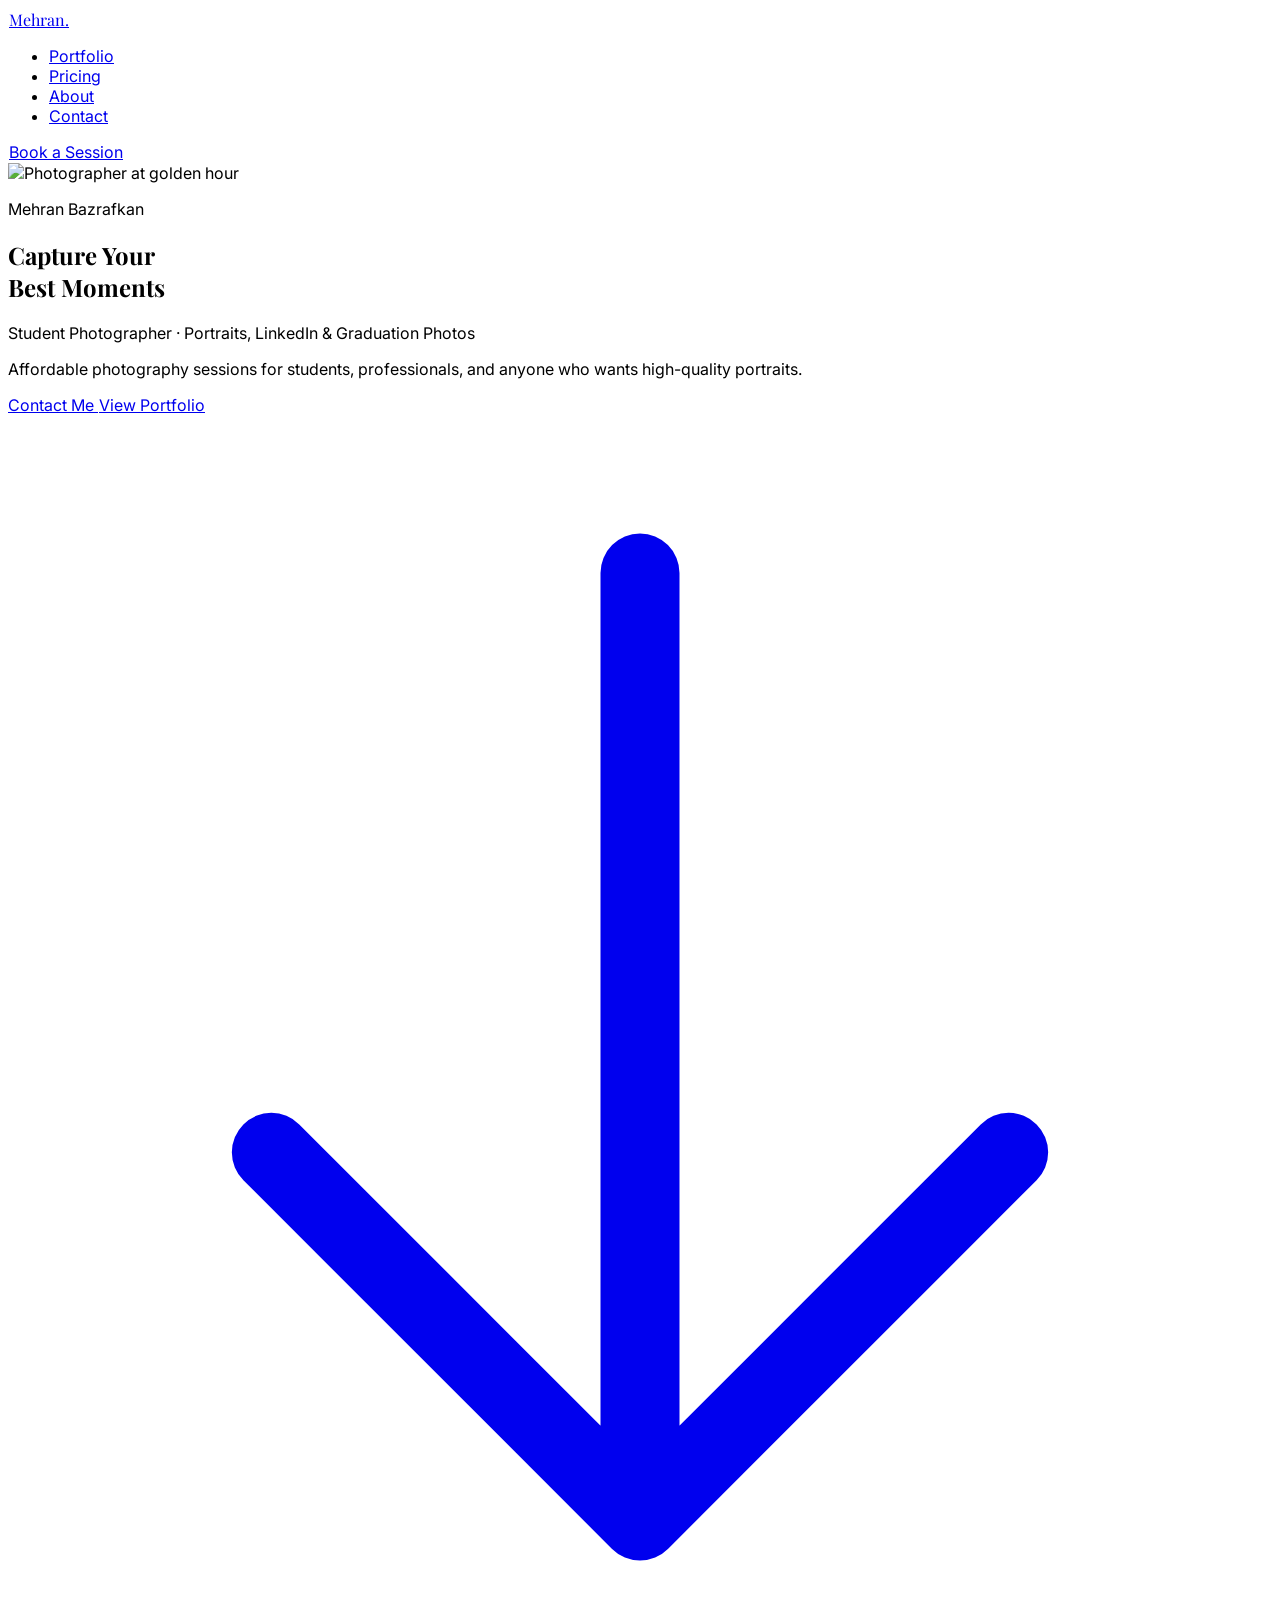
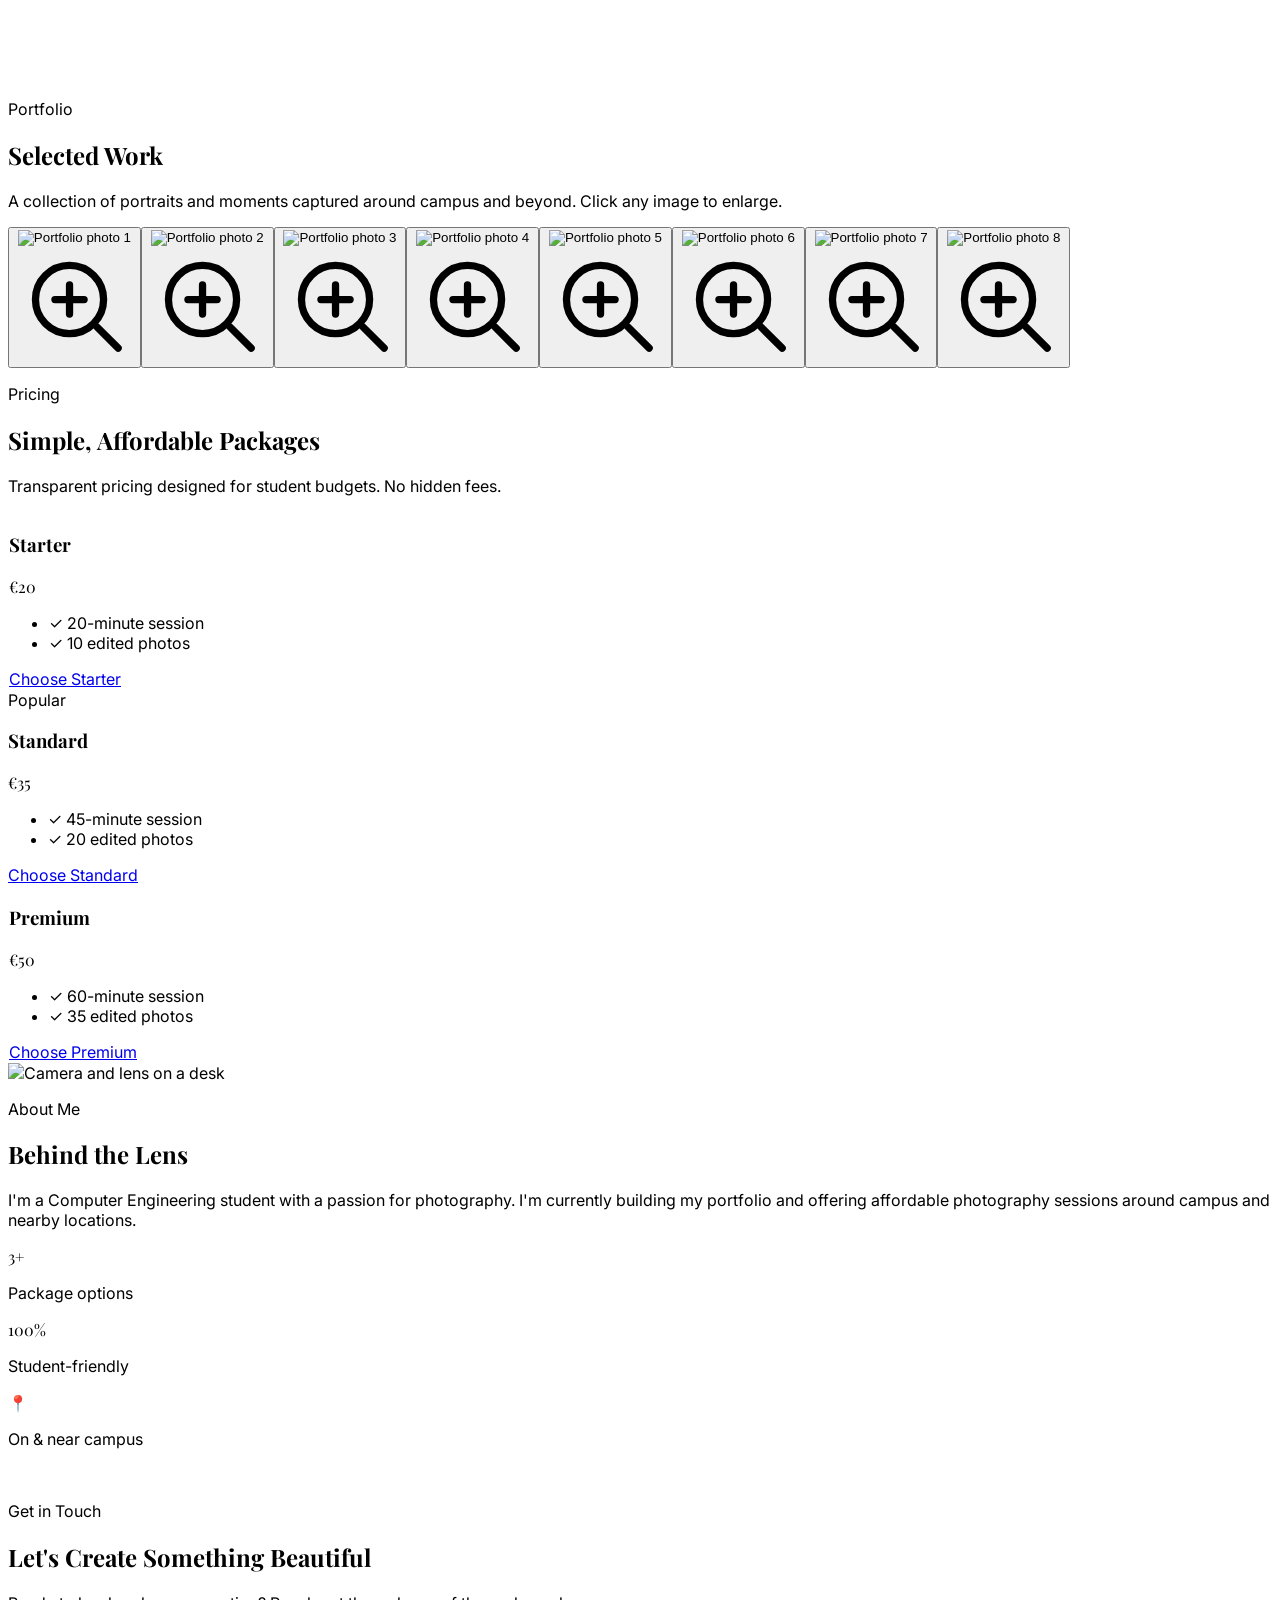
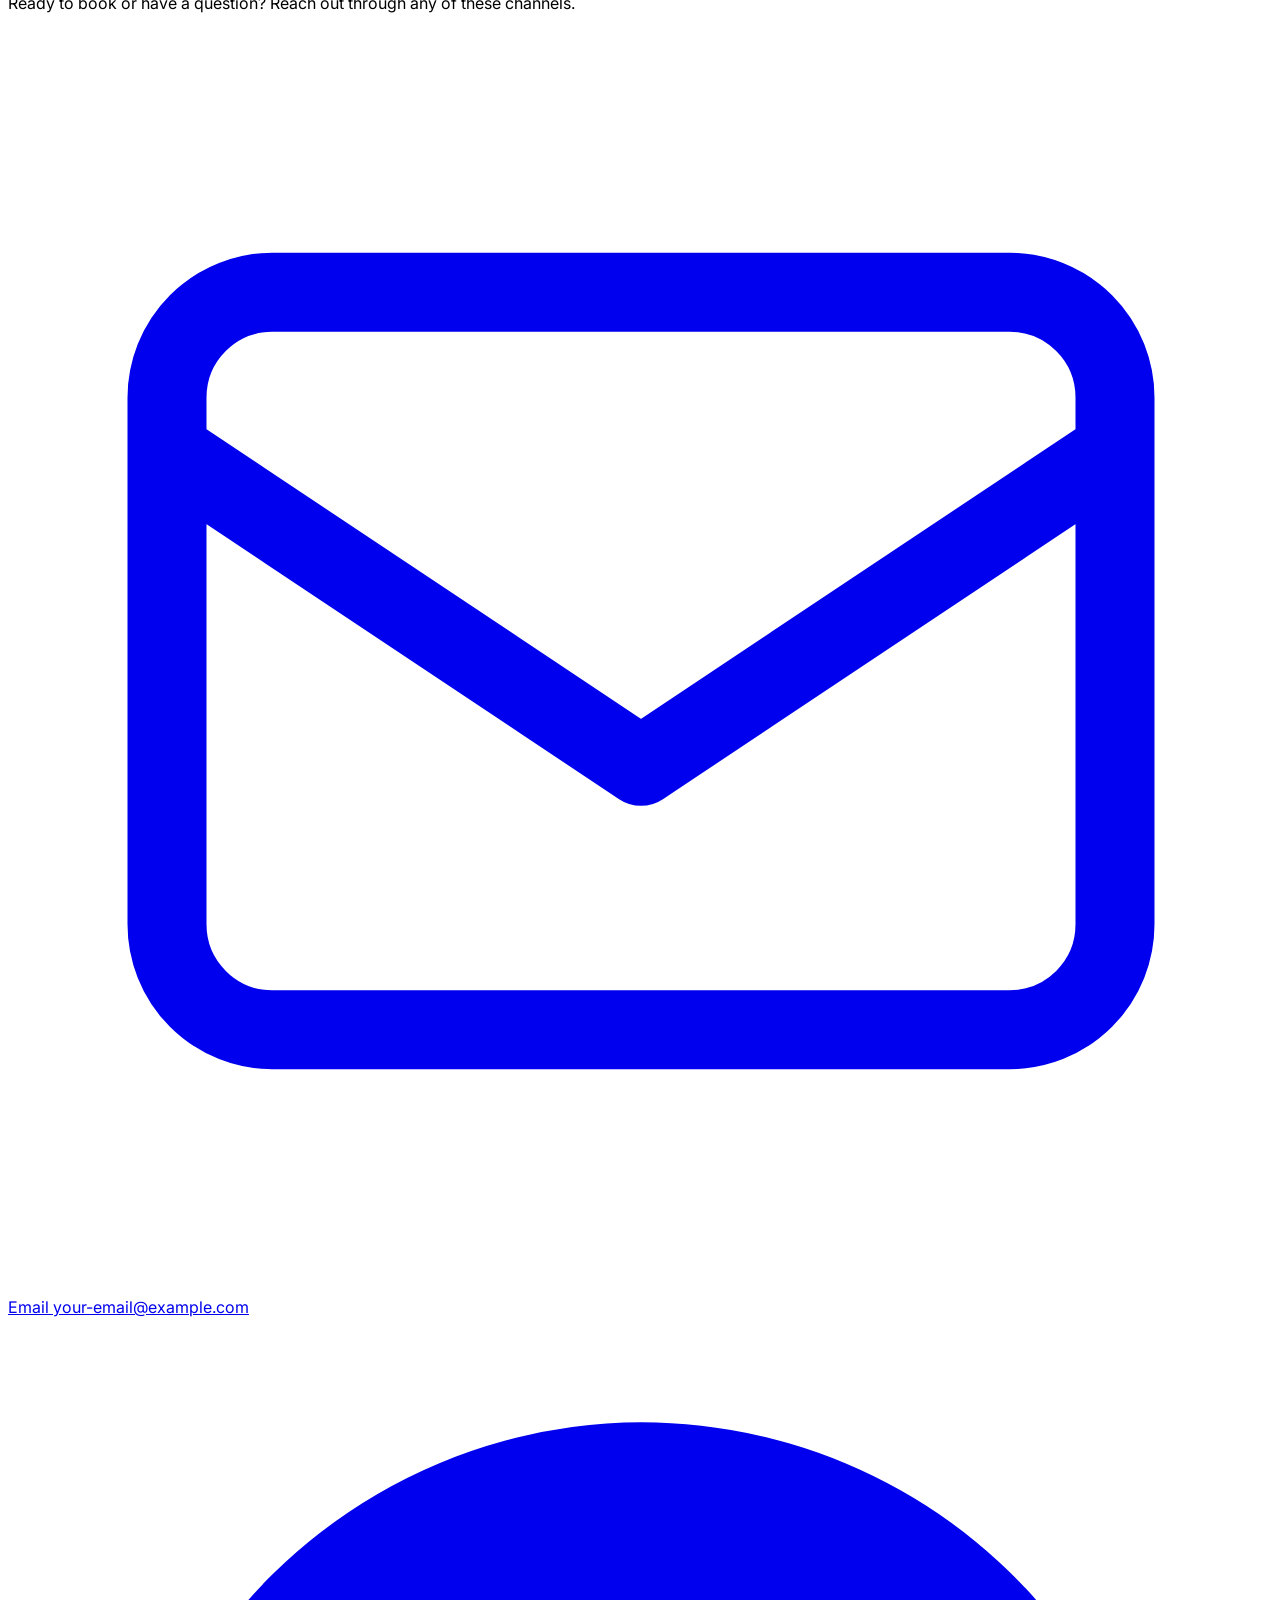
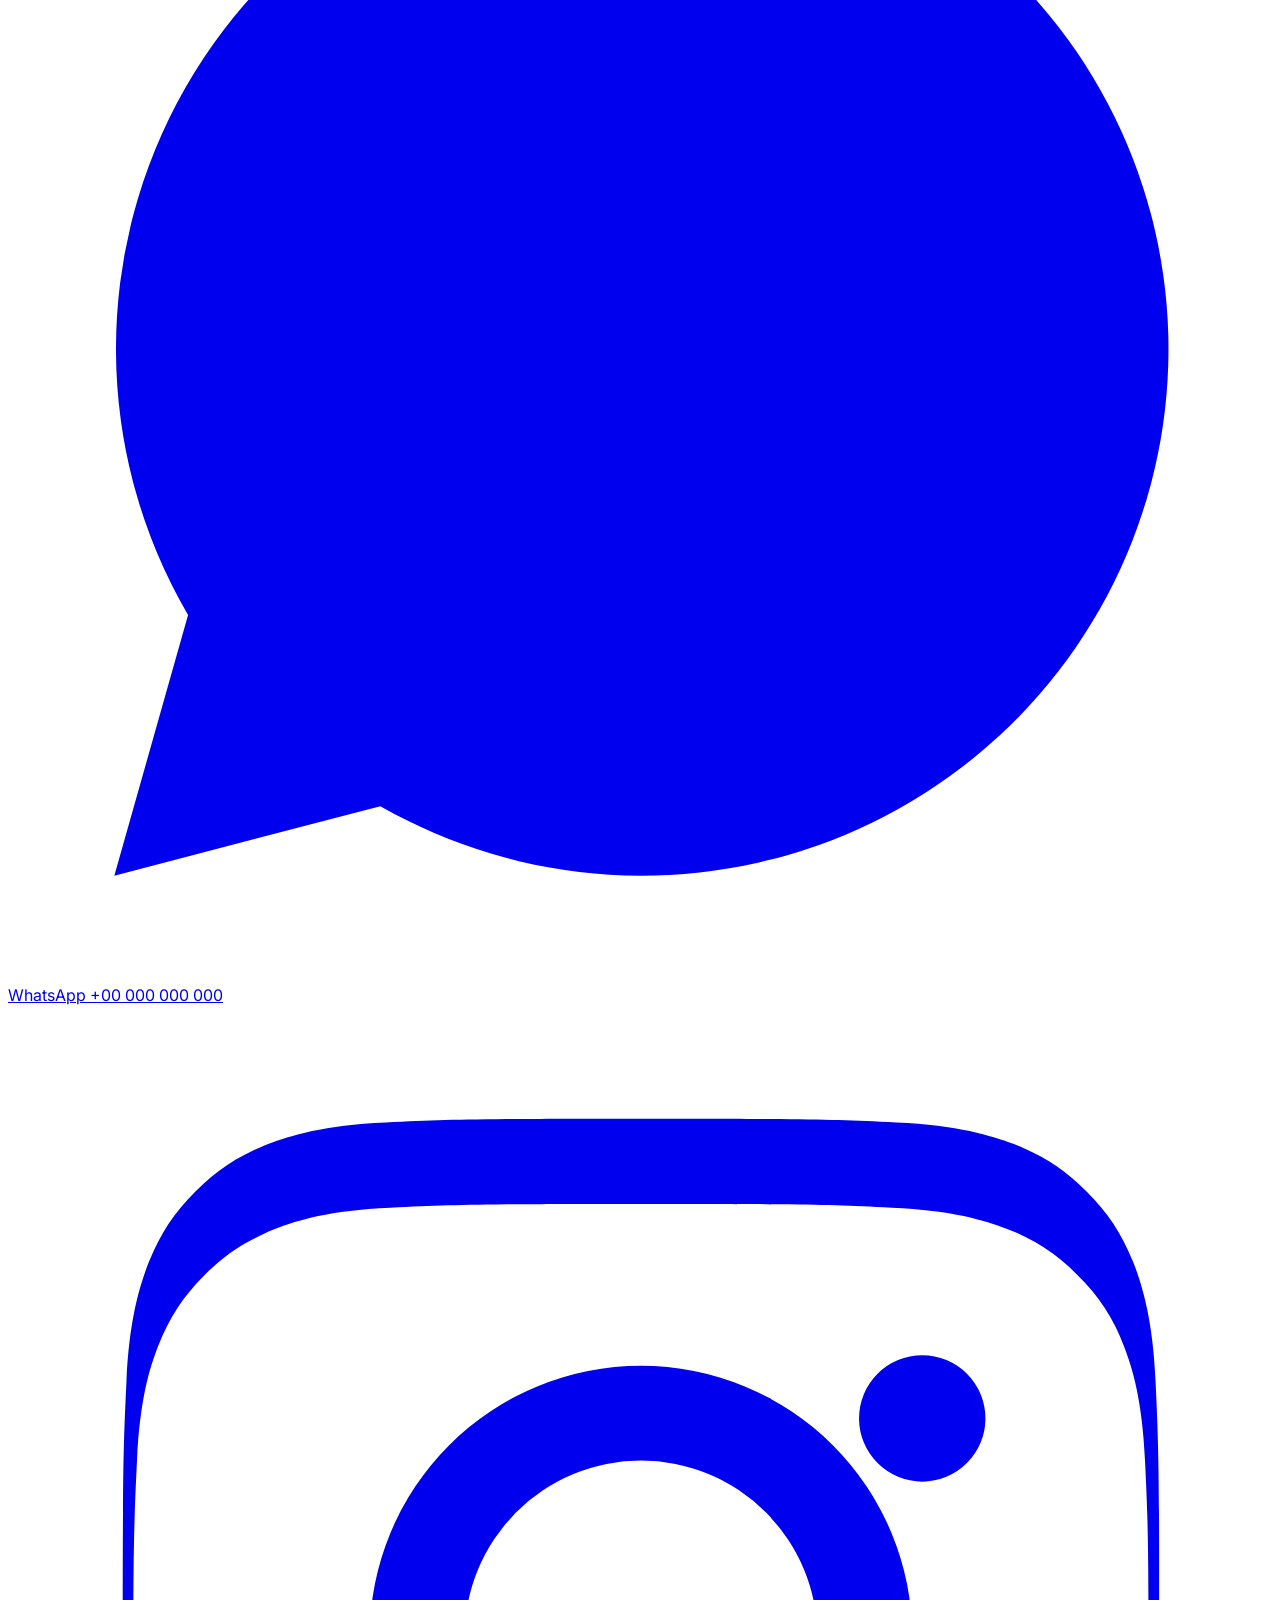
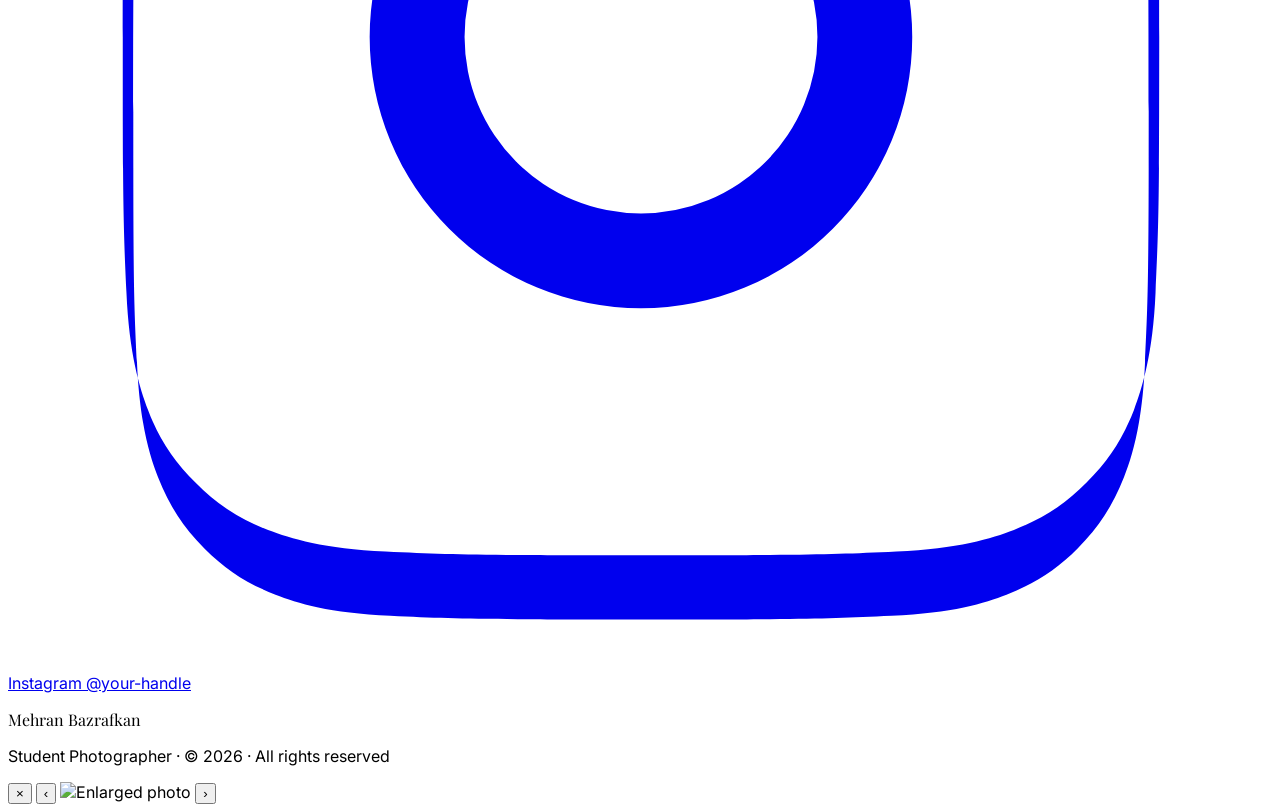
==== index.html @ ae4581df "Contact section image changed." ====
<!DOCTYPE html>
<html lang="en" class="scroll-smooth">
<head>
  <meta charset="UTF-8" />
  <meta name="viewport" content="width=device-width, initial-scale=1.0" />
  <title>Mehran Bazrafkan - Photography Portfolio</title>
  <meta name="description" content="Affordable photography sessions for students and professionals - portraits, LinkedIn & graduation photos by Mehran Bazrafkan." />

  <!-- Tailwind CSS CDN -->
  <script src="https://cdn.tailwindcss.com"></script>

  <!-- Google Fonts: elegant typography -->
  <link rel="preconnect" href="https://fonts.googleapis.com" />
  <link rel="preconnect" href="https://fonts.gstatic.com" crossorigin />
  <link href="https://fonts.googleapis.com/css2?family=Playfair+Display:wght@500;600;700&family=Inter:wght@300;400;500;600&display=swap" rel="stylesheet" />

  <script>
    tailwind.config = {
      theme: {
        extend: {
          fontFamily: {
            serif: ['"Playfair Display"', 'serif'],
            sans: ['Inter', 'sans-serif'],
          },
          colors: {
            ink: '#0f0f12',
            cream: '#f7f5f2',
          },
        },
      },
    };
  </script>

  <style>
    body { font-family: 'Inter', sans-serif; }
    .font-serif { font-family: 'Playfair Display', serif; }

    /* Glassmorphism helper */
    .glass {
      background: rgba(255, 255, 255, 0.08);
      backdrop-filter: blur(14px);
      -webkit-backdrop-filter: blur(14px);
      border: 1px solid rgba(255, 255, 255, 0.15);
    }
    .glass-light {
      background: rgba(255, 255, 255, 0.6);
      backdrop-filter: blur(12px);
      -webkit-backdrop-filter: blur(12px);
      border: 1px solid rgba(255, 255, 255, 0.4);
    }

    /* Fade-in on scroll */
    .reveal {
      opacity: 0;
      transform: translateY(28px);
      transition: opacity 0.7s ease, transform 0.7s ease;
    }
    .reveal.visible {
      opacity: 1;
      transform: translateY(0);
    }

    /* Lightbox */
    #lightbox { transition: opacity 0.3s ease; }
    #lightbox img { transition: transform 0.3s ease; }

    ::selection { background: #c9a96a; color: #fff; }
  </style>
</head>

<body class="bg-cream text-ink antialiased">

  <!-- ====================== NAVBAR ====================== -->
  <header class="fixed top-0 inset-x-0 z-40">
    <nav class="glass-light mx-auto mt-4 flex max-w-6xl items-center justify-between rounded-full px-6 py-3 shadow-lg shadow-black/5">
      <a href="#hero" class="font-serif text-lg font-semibold tracking-tight">Mehran<span class="text-amber-600">.</span></a>
      <ul class="hidden gap-8 text-sm font-medium text-ink/70 md:flex">
        <li><a href="#portfolio" class="transition hover:text-amber-600">Portfolio</a></li>
        <li><a href="#pricing" class="transition hover:text-amber-600">Pricing</a></li>
        <li><a href="#about" class="transition hover:text-amber-600">About</a></li>
        <li><a href="#contact" class="transition hover:text-amber-600">Contact</a></li>
      </ul>
      <a href="#contact" class="rounded-full bg-ink px-5 py-2 text-sm font-medium text-cream transition hover:bg-amber-600 hover:shadow-lg">
        Book a Session
      </a>
    </nav>
  </header>

  <!-- ====================== HERO ====================== -->
  <section id="hero" class="relative flex min-h-screen items-center justify-center overflow-hidden">
    <!-- Background image -->
    <div class="absolute inset-0">
      <img
        src="https://images.unsplash.com/photo-1452587925148-ce544e77e70d?auto=format&fit=crop&w=2000&q=80"
        alt="Photographer at golden hour"
        class="h-full w-full object-cover"
        loading="eager"
      />
      <div class="absolute inset-0 bg-gradient-to-b from-black/60 via-black/40 to-black/70"></div>
    </div>

    <!-- Hero content -->
    <div class="relative z-10 mx-auto max-w-3xl px-6 text-center text-white">
      <p class="reveal mb-4 text-sm font-medium uppercase tracking-[0.3em] text-amber-300">Mehran Bazrafkan</p>
      <h1 class="reveal font-serif text-4xl font-semibold leading-tight sm:text-6xl md:text-7xl">
        Capture Your<br />Best Moments
      </h1>
      <p class="reveal mx-auto mt-3 text-base font-light text-white/80 sm:text-lg">
        Student Photographer · Portraits, LinkedIn &amp; Graduation Photos
      </p>
      <p class="reveal mx-auto mt-6 max-w-xl text-sm leading-relaxed text-white/75 sm:text-base">
        Affordable photography sessions for students, professionals, and anyone who wants
        high-quality portraits.
      </p>
      <div class="reveal mt-9 flex flex-col items-center justify-center gap-4 sm:flex-row">
        <a href="#contact"
           class="rounded-full bg-amber-500 px-8 py-3.5 text-sm font-semibold text-ink shadow-xl shadow-amber-500/20 transition hover:-translate-y-0.5 hover:bg-amber-400">
          Contact Me
        </a>
        <a href="#portfolio"
           class="glass rounded-full px-8 py-3.5 text-sm font-semibold text-white transition hover:-translate-y-0.5 hover:bg-white/20">
          View Portfolio
        </a>
      </div>
    </div>

    <!-- Scroll cue -->
    <a href="#portfolio" class="absolute bottom-8 left-1/2 z-10 -translate-x-1/2 text-white/70 transition hover:text-white">
      <svg class="h-6 w-6 animate-bounce" fill="none" stroke="currentColor" viewBox="0 0 24 24">
        <path stroke-linecap="round" stroke-linejoin="round" stroke-width="1.5" d="M19 14l-7 7m0 0l-7-7m7 7V3" />
      </svg>
    </a>
  </section>

  <!-- ====================== PORTFOLIO ====================== -->
  <section id="portfolio" class="mx-auto max-w-6xl px-6 py-24">
    <div class="reveal mb-14 text-center">
      <p class="mb-2 text-sm font-medium uppercase tracking-[0.25em] text-amber-600">Portfolio</p>
      <h2 class="font-serif text-3xl font-semibold sm:text-4xl">Selected Work</h2>
      <p class="mx-auto mt-3 max-w-md text-sm text-ink/60">
        A collection of portraits and moments captured around campus and beyond. Click any image to enlarge.
      </p>
    </div>

    <div id="gallery" class="grid grid-cols-2 gap-3 sm:gap-4 md:grid-cols-3 lg:grid-cols-4">
      <!-- images injected by JS -->
    </div>
  </section>

  <!-- ====================== PRICING ====================== -->
  <section id="pricing" class="bg-ink py-24 text-cream">
    <div class="mx-auto max-w-6xl px-6">
      <div class="reveal mb-14 text-center">
        <p class="mb-2 text-sm font-medium uppercase tracking-[0.25em] text-amber-400">Pricing</p>
        <h2 class="font-serif text-3xl font-semibold sm:text-4xl">Simple, Affordable Packages</h2>
        <p class="mx-auto mt-3 max-w-md text-sm text-cream/60">
          Transparent pricing designed for student budgets. No hidden fees.
        </p>
      </div>

      <div class="grid gap-6 md:grid-cols-3">
        <!-- Starter -->
        <div class="reveal glass rounded-3xl p-8 shadow-xl shadow-black/30 transition hover:-translate-y-2">
          <h3 class="font-serif text-2xl font-semibold">Starter</h3>
          <p class="mt-4 font-serif text-5xl font-bold">€20</p>
          <ul class="mt-8 space-y-4 text-sm text-cream/80">
            <li class="flex items-center gap-3"><span class="text-amber-400">✓</span> 20-minute session</li>
            <li class="flex items-center gap-3"><span class="text-amber-400">✓</span> 10 edited photos</li>
          </ul>
          <a href="#contact" class="mt-8 block rounded-full border border-cream/30 py-3 text-center text-sm font-medium transition hover:bg-cream hover:text-ink">
            Choose Starter
          </a>
        </div>

        <!-- Standard (featured) -->
        <div class="reveal relative rounded-3xl bg-amber-500 p-8 text-ink shadow-2xl shadow-amber-500/30 transition hover:-translate-y-2 md:-mt-4 md:mb-4">
          <span class="absolute right-6 top-6 rounded-full bg-ink px-3 py-1 text-xs font-semibold text-cream">Popular</span>
          <h3 class="font-serif text-2xl font-semibold">Standard</h3>
          <p class="mt-4 font-serif text-5xl font-bold">€35</p>
          <ul class="mt-8 space-y-4 text-sm text-ink/80">
            <li class="flex items-center gap-3"><span class="font-bold">✓</span> 45-minute session</li>
            <li class="flex items-center gap-3"><span class="font-bold">✓</span> 20 edited photos</li>
          </ul>
          <a href="#contact" class="mt-8 block rounded-full bg-ink py-3 text-center text-sm font-medium text-cream transition hover:bg-ink/80">
            Choose Standard
          </a>
        </div>

        <!-- Premium -->
        <div class="reveal glass rounded-3xl p-8 shadow-xl shadow-black/30 transition hover:-translate-y-2">
          <h3 class="font-serif text-2xl font-semibold">Premium</h3>
          <p class="mt-4 font-serif text-5xl font-bold">€50</p>
          <ul class="mt-8 space-y-4 text-sm text-cream/80">
            <li class="flex items-center gap-3"><span class="text-amber-400">✓</span> 60-minute session</li>
            <li class="flex items-center gap-3"><span class="text-amber-400">✓</span> 35 edited photos</li>
          </ul>
          <a href="#contact" class="mt-8 block rounded-full border border-cream/30 py-3 text-center text-sm font-medium transition hover:bg-cream hover:text-ink">
            Choose Premium
          </a>
        </div>
      </div>
    </div>
  </section>

  <!-- ====================== ABOUT ====================== -->
  <section id="about" class="mx-auto max-w-6xl px-6 py-24">
    <div class="grid items-center gap-12 md:grid-cols-2">
      <div class="reveal overflow-hidden rounded-3xl shadow-xl">
        <img
          src="https://images.unsplash.com/photo-1554048612-b6a482bc67e5?auto=format&fit=crop&w=1000&q=80"
          alt="Camera and lens on a desk"
          class="h-full w-full object-cover transition duration-700 hover:scale-105"
          loading="lazy"
        />
      </div>
      <div class="reveal">
        <p class="mb-2 text-sm font-medium uppercase tracking-[0.25em] text-amber-600">About Me</p>
        <h2 class="font-serif text-3xl font-semibold sm:text-4xl">Behind the Lens</h2>
        <p class="mt-6 text-base leading-relaxed text-ink/70">
          I'm a Computer Engineering student with a passion for photography. I'm currently
          building my portfolio and offering affordable photography sessions around campus
          and nearby locations.
        </p>
        <div class="mt-8 flex gap-8">
          <div>
            <p class="font-serif text-3xl font-bold text-amber-600">3+</p>
            <p class="text-sm text-ink/60">Package options</p>
          </div>
          <div>
            <p class="font-serif text-3xl font-bold text-amber-600">100%</p>
            <p class="text-sm text-ink/60">Student-friendly</p>
          </div>
          <div>
            <p class="font-serif text-3xl font-bold text-amber-600">📍</p>
            <p class="text-sm text-ink/60">On &amp; near campus</p>
          </div>
        </div>
      </div>
    </div>
  </section>

  <!-- ====================== CONTACT ====================== -->
  <section id="contact" class="relative overflow-hidden bg-ink py-24 text-cream">
    <div class="absolute inset-0 opacity-20">
      <img src="https://images.unsplash.com/photo-1516035069371-29a1b244cc32?auto=format&fit=crop&w=2000&q=80" alt="" class="h-full w-full object-cover" loading="lazy" />
    </div>
    <div class="relative mx-auto max-w-3xl px-6 text-center">
      <div class="reveal">
        <p class="mb-2 text-sm font-medium uppercase tracking-[0.25em] text-amber-400">Get in Touch</p>
        <h2 class="font-serif text-3xl font-semibold sm:text-4xl">Let's Create Something Beautiful</h2>
        <p class="mx-auto mt-3 max-w-md text-sm text-cream/70">
          Ready to book or have a question? Reach out through any of these channels.
        </p>
      </div>

      <div class="reveal mt-12 grid gap-5 sm:grid-cols-3">
        <!-- Email -->
        <a href="mailto:your-email@example.com" class="glass group flex flex-col items-center gap-3 rounded-3xl p-7 transition hover:-translate-y-1.5 hover:bg-white/15">
          <span class="flex h-12 w-12 items-center justify-center rounded-full bg-amber-500/20 text-amber-300 transition group-hover:bg-amber-500 group-hover:text-ink">
            <svg class="h-6 w-6" fill="none" stroke="currentColor" viewBox="0 0 24 24"><path stroke-linecap="round" stroke-linejoin="round" stroke-width="1.5" d="M3 8l9 6 9-6M5 19h14a2 2 0 002-2V7a2 2 0 00-2-2H5a2 2 0 00-2 2v10a2 2 0 002 2z"/></svg>
          </span>
          <span class="text-sm font-semibold">Email</span>
          <span class="text-xs text-cream/60">your-email@example.com</span>
        </a>

        <!-- WhatsApp -->
        <a href="https://wa.me/0000000000" target="_blank" rel="noopener" class="glass group flex flex-col items-center gap-3 rounded-3xl p-7 transition hover:-translate-y-1.5 hover:bg-white/15">
          <span class="flex h-12 w-12 items-center justify-center rounded-full bg-green-500/20 text-green-300 transition group-hover:bg-green-500 group-hover:text-ink">
            <svg class="h-6 w-6" fill="currentColor" viewBox="0 0 24 24"><path d="M17.47 14.38c-.3-.15-1.76-.87-2.03-.97-.27-.1-.47-.15-.67.15-.2.3-.77.97-.95 1.17-.17.2-.35.22-.65.07-.3-.15-1.26-.46-2.4-1.48-.89-.79-1.49-1.77-1.66-2.07-.17-.3-.02-.46.13-.61.13-.13.3-.35.45-.52.15-.17.2-.3.3-.5.1-.2.05-.37-.02-.52-.08-.15-.67-1.6-.92-2.2-.24-.58-.49-.5-.67-.51h-.57c-.2 0-.52.07-.8.37-.27.3-1.04 1.02-1.04 2.48 0 1.46 1.07 2.88 1.22 3.08.15.2 2.1 3.2 5.08 4.49.71.31 1.26.49 1.69.62.71.23 1.36.2 1.87.12.57-.08 1.76-.72 2-1.41.25-.7.25-1.29.17-1.41-.07-.13-.27-.2-.57-.35zM12 2a10 10 0 00-8.6 15.05L2 22l5.05-1.32A10 10 0 1012 2z"/></svg>
          </span>
          <span class="text-sm font-semibold">WhatsApp</span>
          <span class="text-xs text-cream/60">+00 000 000 000</span>
        </a>

        <!-- Instagram -->
        <a href="https://instagram.com/your-handle" target="_blank" rel="noopener" class="glass group flex flex-col items-center gap-3 rounded-3xl p-7 transition hover:-translate-y-1.5 hover:bg-white/15">
          <span class="flex h-12 w-12 items-center justify-center rounded-full bg-pink-500/20 text-pink-300 transition group-hover:bg-pink-500 group-hover:text-ink">
            <svg class="h-6 w-6" fill="currentColor" viewBox="0 0 24 24"><path d="M12 2.16c3.2 0 3.58.01 4.85.07 1.17.05 1.8.25 2.23.41.56.22.96.48 1.38.9.42.42.68.82.9 1.38.16.42.36 1.06.41 2.23.06 1.27.07 1.65.07 4.85s-.01 3.58-.07 4.85c-.05 1.17-.25 1.8-.41 2.23-.22.56-.48.96-.9 1.38-.42.42-.82.68-1.38.9-.42.16-1.06.36-2.23.41-1.27.06-1.65.07-4.85.07s-3.58-.01-4.85-.07c-1.17-.05-1.8-.25-2.23-.41a3.7 3.7 0 01-1.38-.9 3.7 3.7 0 01-.9-1.38c-.16-.42-.36-1.06-.41-2.23C2.17 15.58 2.16 15.2 2.16 12s.01-3.58.07-4.85c.05-1.17.25-1.8.41-2.23.22-.56.48-.96.9-1.38.42-.42.82-.68 1.38-.9.42-.16 1.06-.36 2.23-.41C8.42 2.17 8.8 2.16 12 2.16zm0 1.62c-3.15 0-3.52.01-4.76.07-1.15.05-1.77.24-2.18.4-.55.22-.94.47-1.35.88-.41.41-.66.8-.88 1.35-.16.41-.35 1.03-.4 2.18-.06 1.24-.07 1.61-.07 4.76s.01 3.52.07 4.76c.05 1.15.24 1.77.4 2.18.22.55.47.94.88 1.35.41.41.8.66 1.35.88.41.16 1.03.35 2.18.4 1.24.06 1.61.07 4.76.07s3.52-.01 4.76-.07c1.15-.05 1.77-.24 2.18-.4.55-.22.94-.47 1.35-.88.41-.41.66-.8.88-1.35.16-.41.35-1.03.4-2.18.06-1.24.07-1.61.07-4.76s-.01-3.52-.07-4.76c-.05-1.15-.24-1.77-.4-2.18a3.6 3.6 0 00-.88-1.35 3.6 3.6 0 00-1.35-.88c-.41-.16-1.03-.35-2.18-.4-1.24-.06-1.61-.07-4.76-.07zM12 6.85a5.15 5.15 0 100 10.3 5.15 5.15 0 000-10.3zm0 8.5a3.35 3.35 0 110-6.7 3.35 3.35 0 010 6.7zm5.34-8.7a1.2 1.2 0 100 2.4 1.2 1.2 0 000-2.4z"/></svg>
          </span>
          <span class="text-sm font-semibold">Instagram</span>
          <span class="text-xs text-cream/60">@your-handle</span>
        </a>
      </div>
    </div>
  </section>

  <!-- ====================== FOOTER ====================== -->
  <footer class="bg-ink py-8 text-center text-sm text-cream/50">
    <p class="font-serif text-base text-cream/80">Mehran Bazrafkan</p>
    <p class="mt-1">Student Photographer · © <span id="year"></span> · All rights reserved</p>
  </footer>

  <!-- ====================== LIGHTBOX ====================== -->
  <div id="lightbox" class="fixed inset-0 z-50 hidden items-center justify-center bg-black/90 p-4 opacity-0">
    <button id="lb-close" class="absolute right-5 top-5 text-3xl text-white/80 transition hover:text-white" aria-label="Close">&times;</button>
    <button id="lb-prev" class="absolute left-4 top-1/2 -translate-y-1/2 text-4xl text-white/70 transition hover:text-white sm:left-8" aria-label="Previous">&#8249;</button>
    <img id="lb-img" src="" alt="Enlarged photo" class="max-h-[85vh] max-w-[90vw] rounded-lg shadow-2xl" />
    <button id="lb-next" class="absolute right-4 top-1/2 -translate-y-1/2 text-4xl text-white/70 transition hover:text-white sm:right-8" aria-label="Next">&#8250;</button>
  </div>

  <!-- ====================== SCRIPT ====================== -->
  <script>
    // --- Gallery data (Unsplash placeholders) ---
    const photos = [
      '1502685104226-ee32379fefbe', // portrait
      '1488161628813-04466f872be2', // man portrait
      '1524504388940-b1c1722653e1', // woman portrait
      '1506794778202-cad84cf45f1d', // man b/w
      '1517841905240-472988babdf9', // woman smiling
      '1531123897727-8f129e1688ce', // outdoor portrait
      '1463453091185-61582044d556', // man suit
      '1438761681033-6461ffad8d80', // woman headshot
    ];

    const gallery = document.getElementById('gallery');
    photos.forEach((id, i) => {
      const thumb = `https://images.unsplash.com/photo-${id}?auto=format&fit=crop&w=600&q=70`;
      const full  = `https://images.unsplash.com/photo-${id}?auto=format&fit=crop&w=1400&q=85`;
      const wrap = document.createElement('button');
      wrap.className = 'group relative aspect-square overflow-hidden rounded-2xl shadow-md focus:outline-none focus:ring-2 focus:ring-amber-500';
      wrap.innerHTML = `
        <img src="${thumb}" data-full="${full}" alt="Portfolio photo ${i + 1}" loading="lazy"
             class="h-full w-full object-cover transition duration-500 group-hover:scale-110" />
        <span class="absolute inset-0 flex items-center justify-center bg-black/0 text-white opacity-0 transition group-hover:bg-black/30 group-hover:opacity-100">
          <svg class="h-7 w-7" fill="none" stroke="currentColor" viewBox="0 0 24 24"><path stroke-linecap="round" stroke-linejoin="round" stroke-width="1.5" d="M21 21l-4.35-4.35M11 18a7 7 0 100-14 7 7 0 000 14zM11 8v6M8 11h6"/></svg>
        </span>`;
      wrap.addEventListener('click', () => openLightbox(i));
      gallery.appendChild(wrap);
    });

    // --- Lightbox ---
    const lightbox = document.getElementById('lightbox');
    const lbImg = document.getElementById('lb-img');
    let current = 0;

    function fullSrc(i) {
      return `https://images.unsplash.com/photo-${photos[i]}?auto=format&fit=crop&w=1400&q=85`;
    }
    function openLightbox(i) {
      current = i;
      lbImg.src = fullSrc(current);
      lightbox.classList.remove('hidden');
      lightbox.classList.add('flex');
      requestAnimationFrame(() => lightbox.classList.remove('opacity-0'));
      document.body.style.overflow = 'hidden';
    }
    function closeLightbox() {
      lightbox.classList.add('opacity-0');
      setTimeout(() => {
        lightbox.classList.add('hidden');
        lightbox.classList.remove('flex');
      }, 300);
      document.body.style.overflow = '';
    }
    function step(dir) {
      current = (current + dir + photos.length) % photos.length;
      lbImg.src = fullSrc(current);
    }

    document.getElementById('lb-close').addEventListener('click', closeLightbox);
    document.getElementById('lb-prev').addEventListener('click', (e) => { e.stopPropagation(); step(-1); });
    document.getElementById('lb-next').addEventListener('click', (e) => { e.stopPropagation(); step(1); });
    lightbox.addEventListener('click', (e) => { if (e.target === lightbox) closeLightbox(); });
    document.addEventListener('keydown', (e) => {
      if (lightbox.classList.contains('hidden')) return;
      if (e.key === 'Escape') closeLightbox();
      if (e.key === 'ArrowLeft') step(-1);
      if (e.key === 'ArrowRight') step(1);
    });

    // --- Scroll reveal ---
    const observer = new IntersectionObserver((entries) => {
      entries.forEach((entry) => {
        if (entry.isIntersecting) {
          entry.target.classList.add('visible');
          observer.unobserve(entry.target);
        }
      });
    }, { threshold: 0.12 });
    document.querySelectorAll('.reveal').forEach((el) => observer.observe(el));

    // --- Footer year ---
    document.getElementById('year').textContent = new Date().getFullYear();
  </script>
</body>
</html>
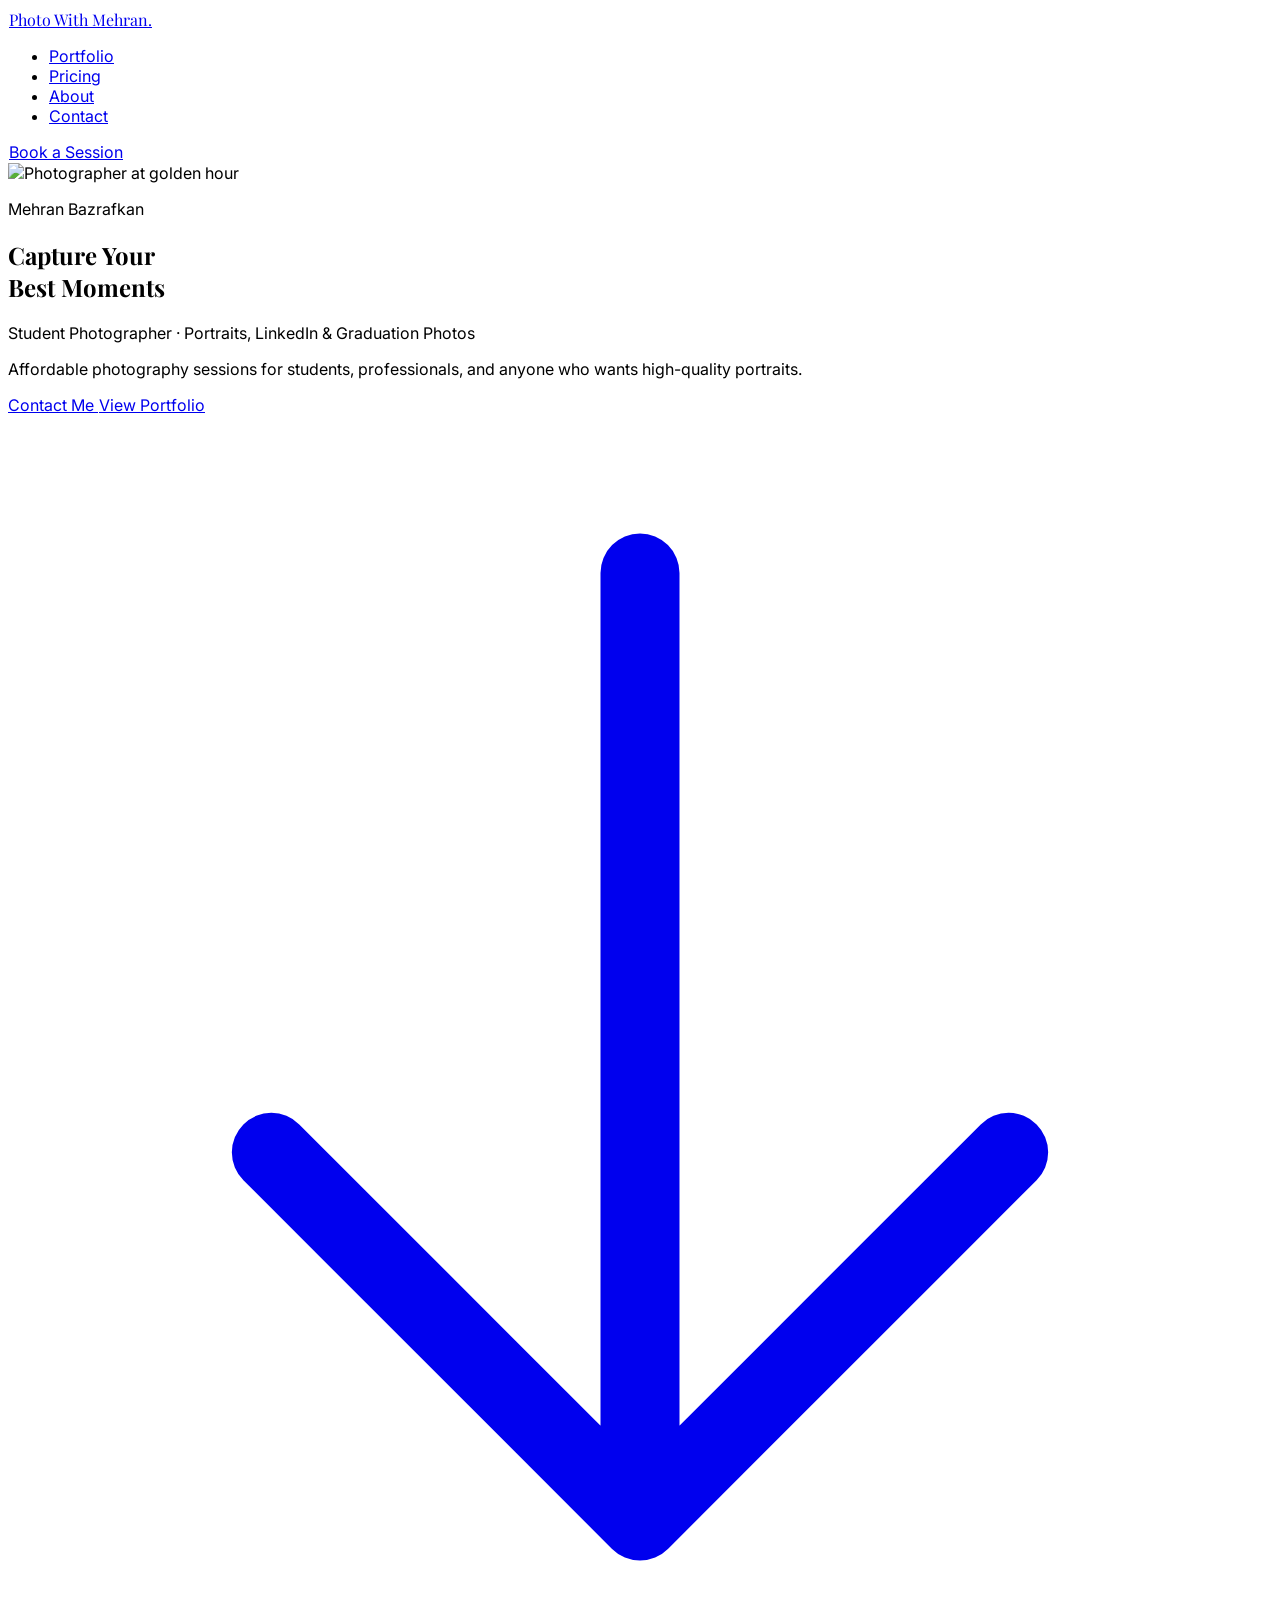
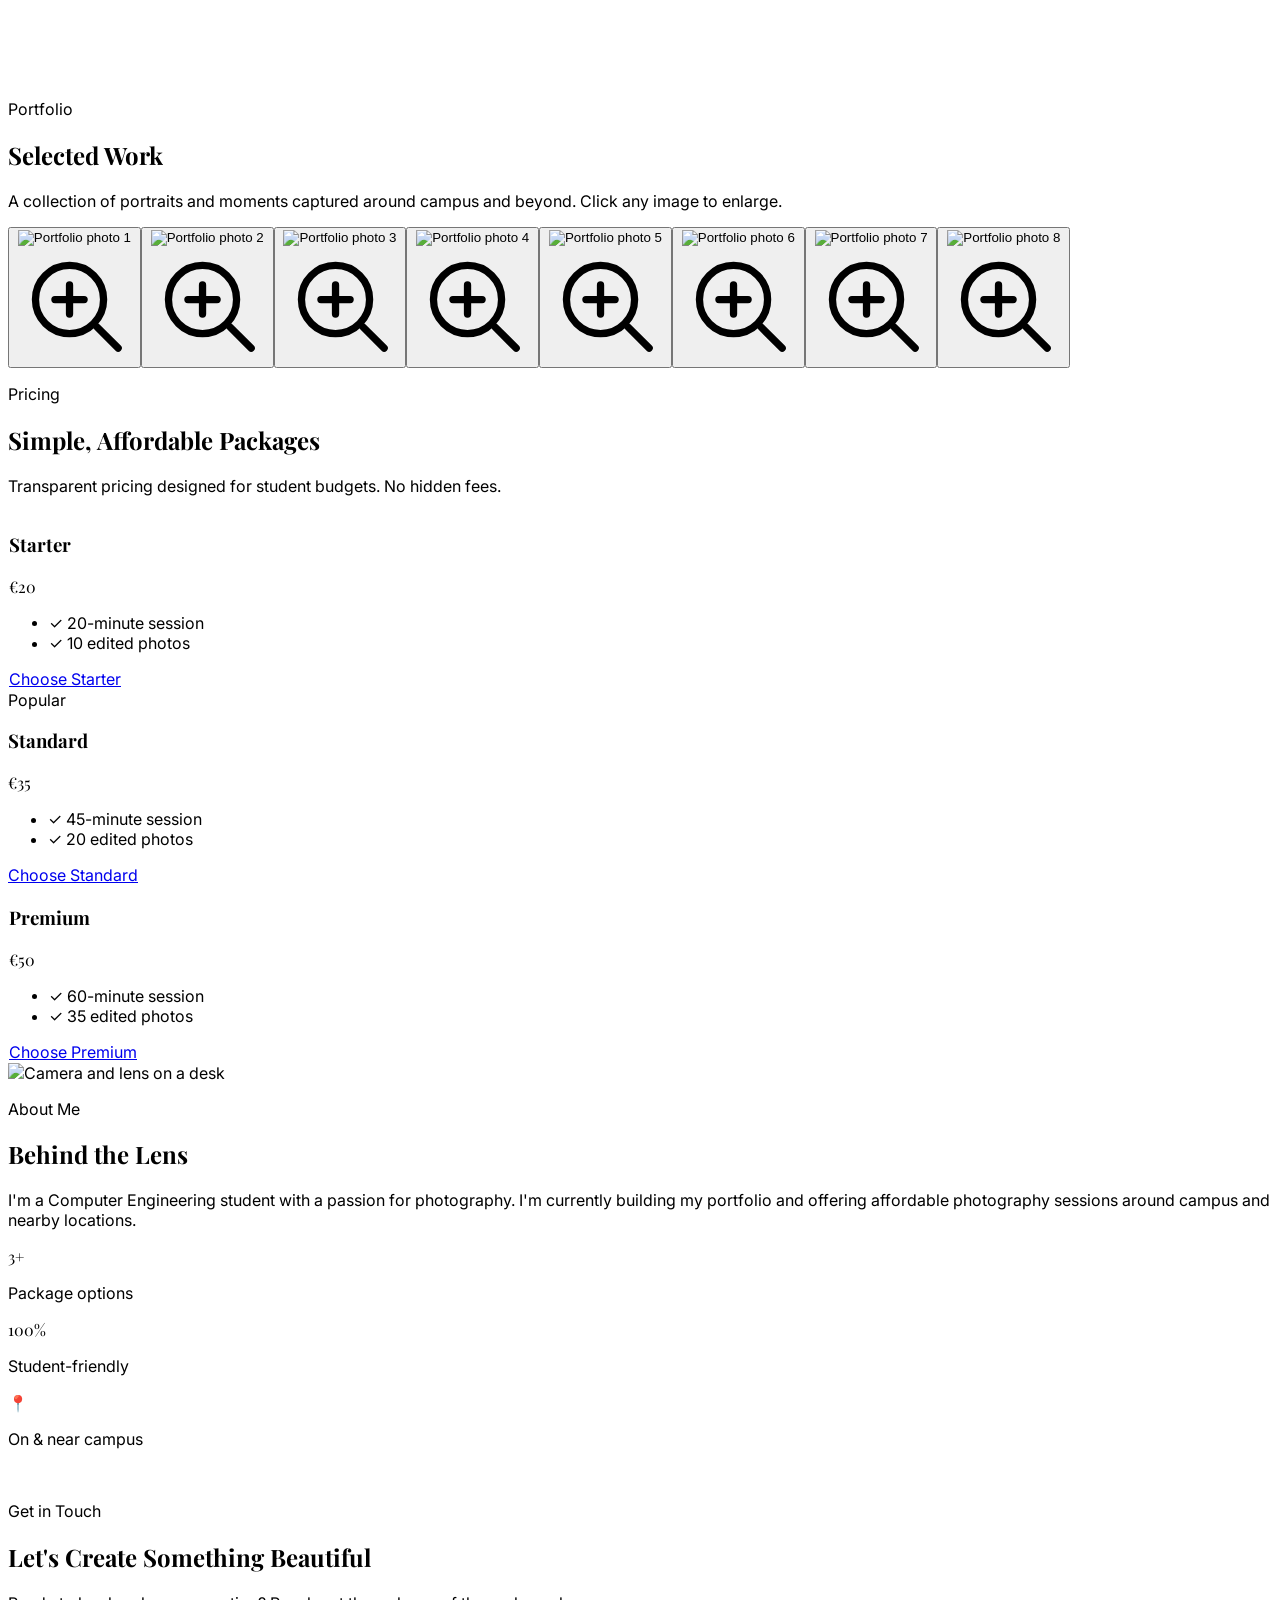
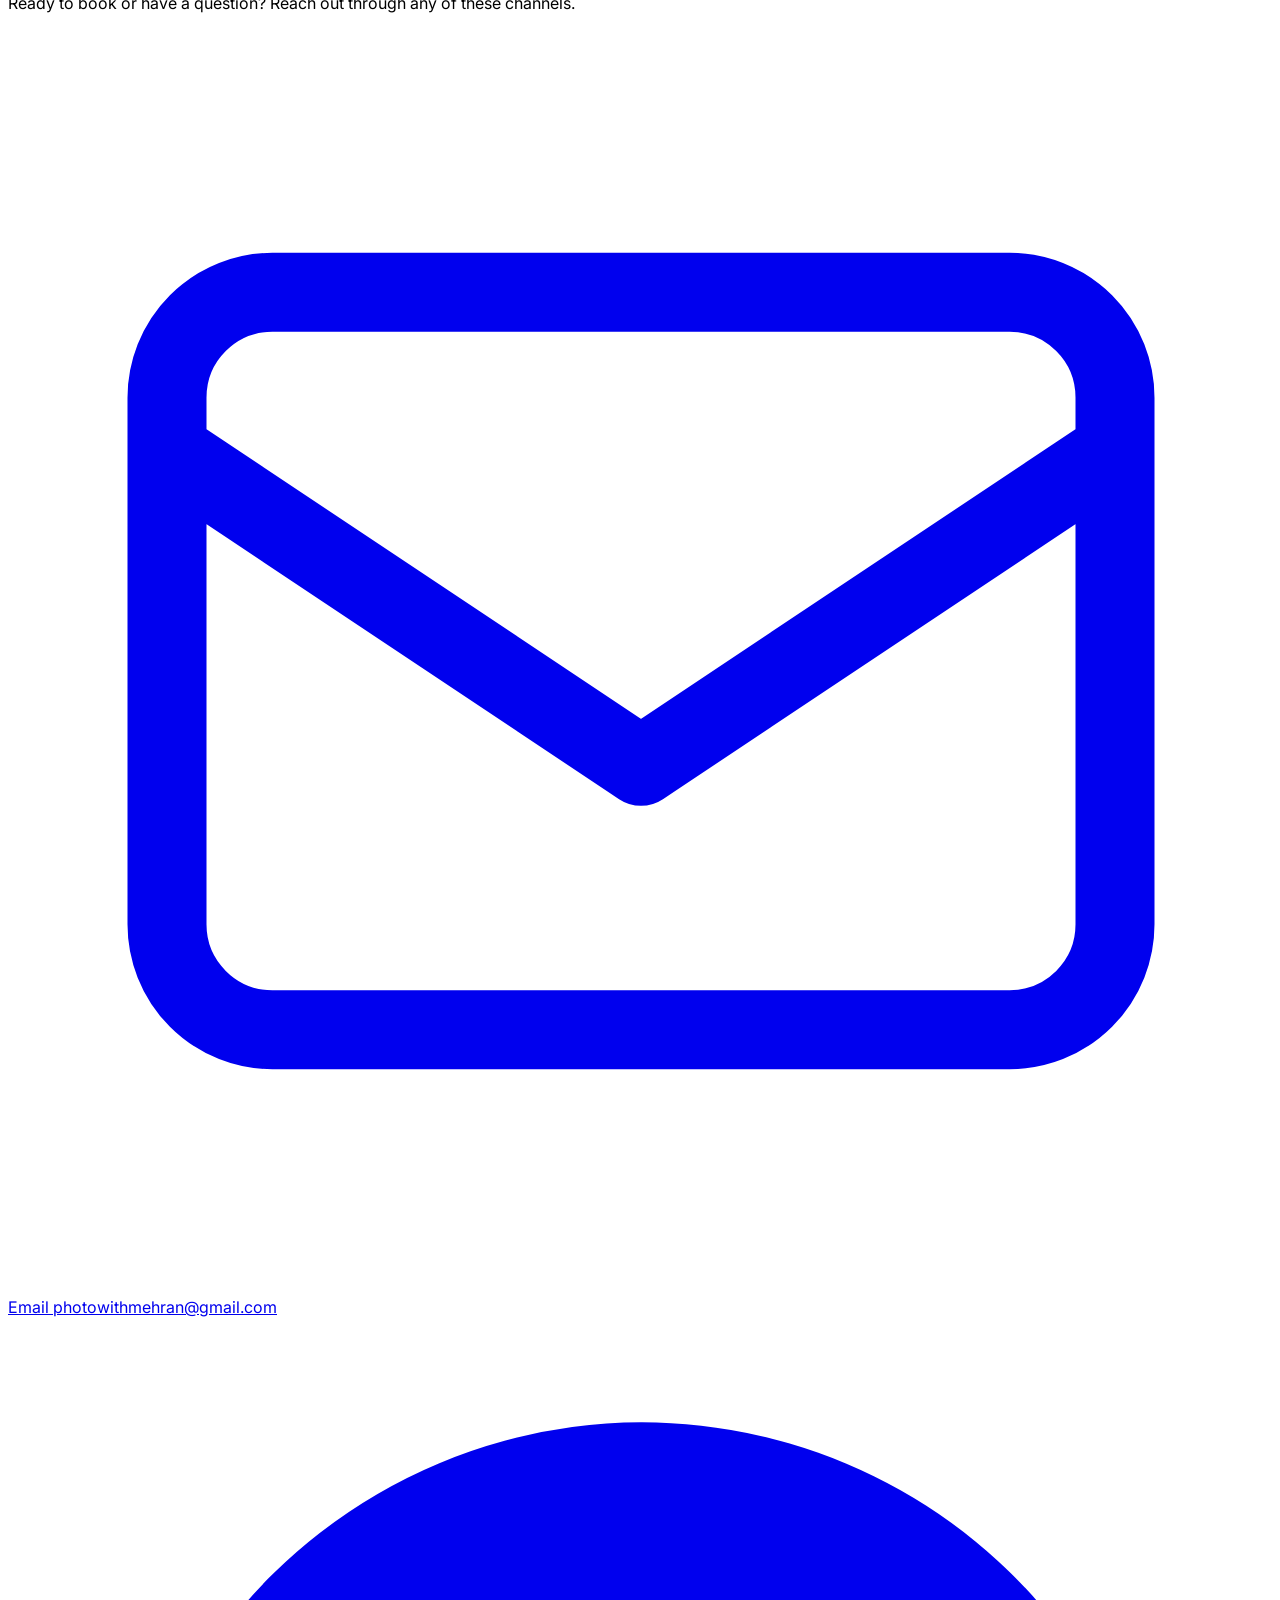
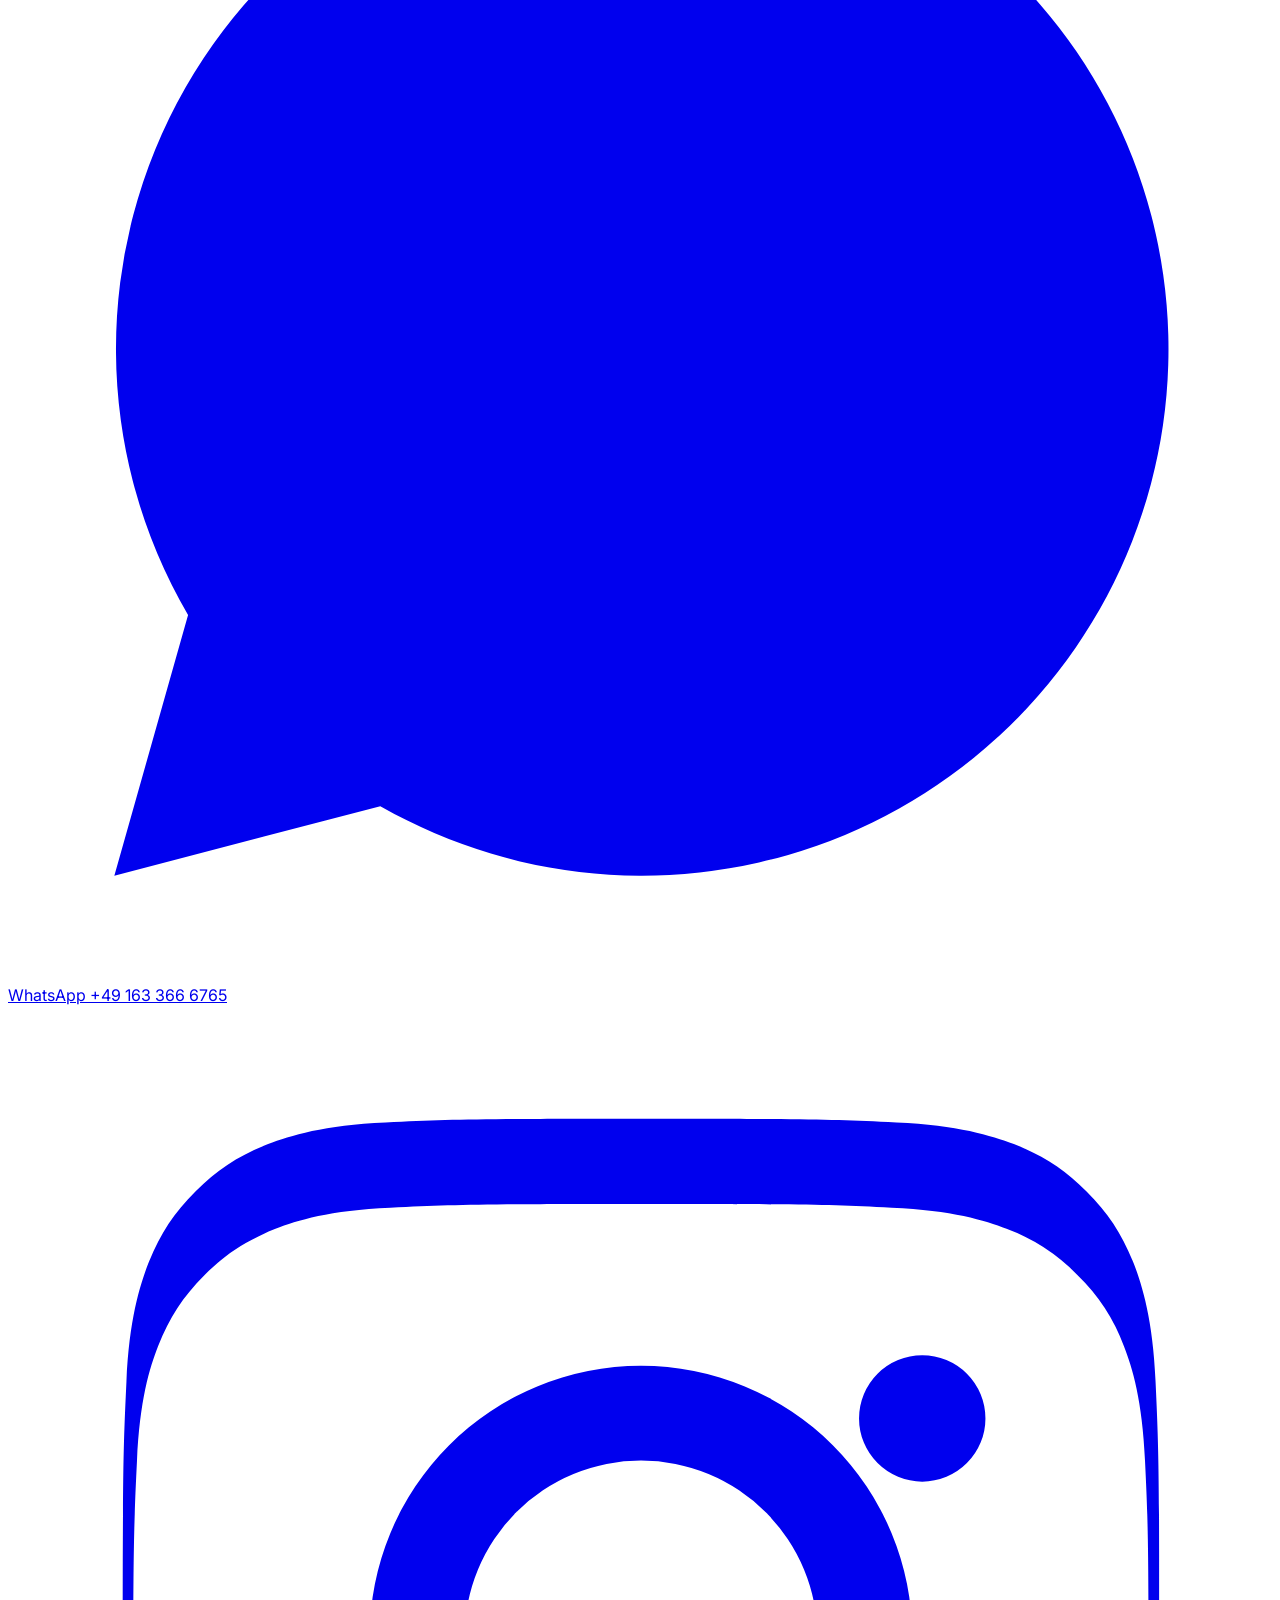
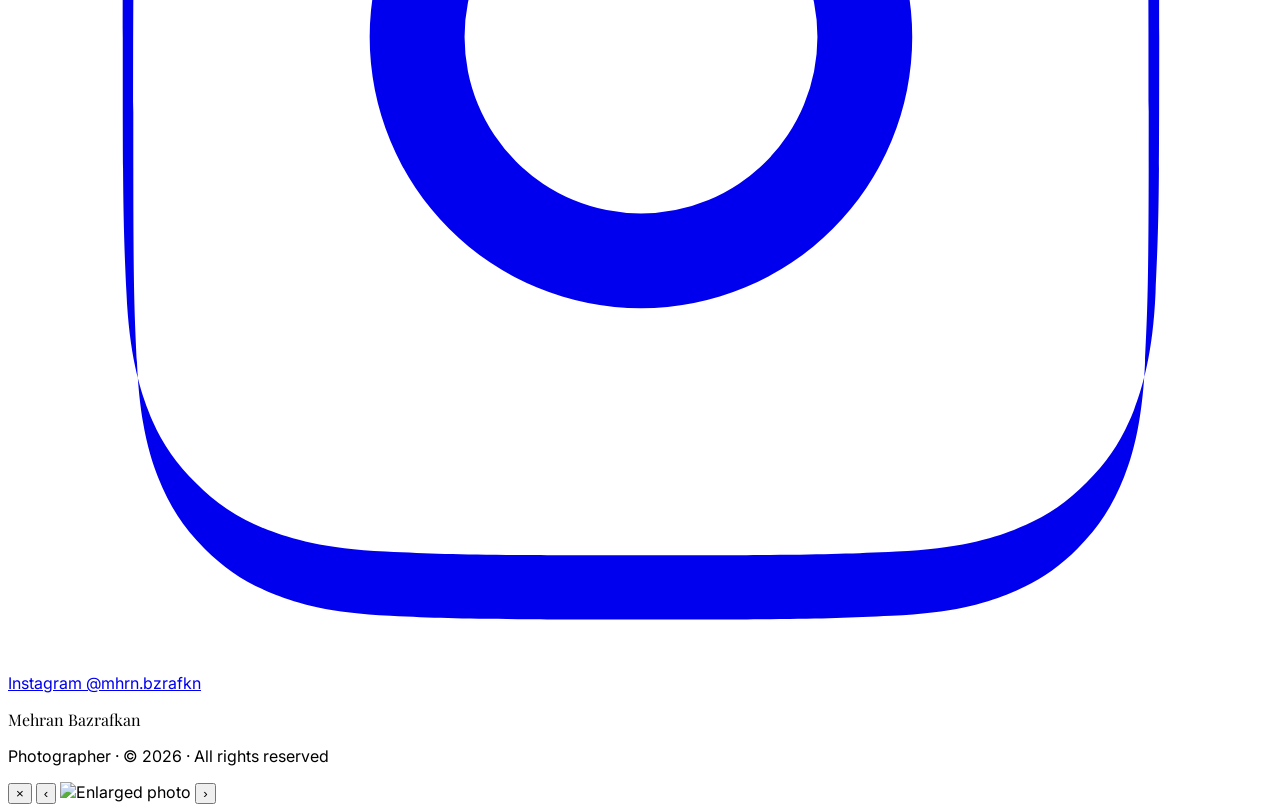
==== commit 11e59fae: "Page title and contact info updated." ====
--- a/index.html
+++ b/index.html
@@ -3,7 +3,7 @@
 <head>
   <meta charset="UTF-8" />
   <meta name="viewport" content="width=device-width, initial-scale=1.0" />
-  <title>Mehran Bazrafkan - Photography Portfolio</title>
+  <title>Photo With Mehran - Photography Portfolio</title>
   <meta name="description" content="Affordable photography sessions for students and professionals - portraits, LinkedIn & graduation photos by Mehran Bazrafkan." />
 
   <!-- Tailwind CSS CDN -->
@@ -73,7 +73,7 @@
   <!-- ====================== NAVBAR ====================== -->
   <header class="fixed top-0 inset-x-0 z-40">
     <nav class="glass-light mx-auto mt-4 flex max-w-6xl items-center justify-between rounded-full px-6 py-3 shadow-lg shadow-black/5">
-      <a href="#hero" class="font-serif text-lg font-semibold tracking-tight">Mehran<span class="text-amber-600">.</span></a>
+      <a href="#hero" class="font-serif text-lg font-semibold tracking-tight">Photo With Mehran<span class="text-amber-600">.</span></a>
       <ul class="hidden gap-8 text-sm font-medium text-ink/70 md:flex">
         <li><a href="#portfolio" class="transition hover:text-amber-600">Portfolio</a></li>
         <li><a href="#pricing" class="transition hover:text-amber-600">Pricing</a></li>
@@ -255,30 +255,30 @@
 
       <div class="reveal mt-12 grid gap-5 sm:grid-cols-3">
         <!-- Email -->
-        <a href="mailto:your-email@example.com" class="glass group flex flex-col items-center gap-3 rounded-3xl p-7 transition hover:-translate-y-1.5 hover:bg-white/15">
+        <a href="mailto:photowithmehran@gmail.com" class="glass group flex flex-col items-center gap-3 rounded-3xl p-7 transition hover:-translate-y-1.5 hover:bg-white/15">
           <span class="flex h-12 w-12 items-center justify-center rounded-full bg-amber-500/20 text-amber-300 transition group-hover:bg-amber-500 group-hover:text-ink">
             <svg class="h-6 w-6" fill="none" stroke="currentColor" viewBox="0 0 24 24"><path stroke-linecap="round" stroke-linejoin="round" stroke-width="1.5" d="M3 8l9 6 9-6M5 19h14a2 2 0 002-2V7a2 2 0 00-2-2H5a2 2 0 00-2 2v10a2 2 0 002 2z"/></svg>
           </span>
           <span class="text-sm font-semibold">Email</span>
-          <span class="text-xs text-cream/60">your-email@example.com</span>
+          <span class="text-xs text-cream/60">photowithmehran@gmail.com</span>
         </a>
 
         <!-- WhatsApp -->
-        <a href="https://wa.me/0000000000" target="_blank" rel="noopener" class="glass group flex flex-col items-center gap-3 rounded-3xl p-7 transition hover:-translate-y-1.5 hover:bg-white/15">
+        <a href="https://wa.me/+491633666765" target="_blank" rel="noopener" class="glass group flex flex-col items-center gap-3 rounded-3xl p-7 transition hover:-translate-y-1.5 hover:bg-white/15">
           <span class="flex h-12 w-12 items-center justify-center rounded-full bg-green-500/20 text-green-300 transition group-hover:bg-green-500 group-hover:text-ink">
             <svg class="h-6 w-6" fill="currentColor" viewBox="0 0 24 24"><path d="M17.47 14.38c-.3-.15-1.76-.87-2.03-.97-.27-.1-.47-.15-.67.15-.2.3-.77.97-.95 1.17-.17.2-.35.22-.65.07-.3-.15-1.26-.46-2.4-1.48-.89-.79-1.49-1.77-1.66-2.07-.17-.3-.02-.46.13-.61.13-.13.3-.35.45-.52.15-.17.2-.3.3-.5.1-.2.05-.37-.02-.52-.08-.15-.67-1.6-.92-2.2-.24-.58-.49-.5-.67-.51h-.57c-.2 0-.52.07-.8.37-.27.3-1.04 1.02-1.04 2.48 0 1.46 1.07 2.88 1.22 3.08.15.2 2.1 3.2 5.08 4.49.71.31 1.26.49 1.69.62.71.23 1.36.2 1.87.12.57-.08 1.76-.72 2-1.41.25-.7.25-1.29.17-1.41-.07-.13-.27-.2-.57-.35zM12 2a10 10 0 00-8.6 15.05L2 22l5.05-1.32A10 10 0 1012 2z"/></svg>
           </span>
           <span class="text-sm font-semibold">WhatsApp</span>
-          <span class="text-xs text-cream/60">+00 000 000 000</span>
+          <span class="text-xs text-cream/60">+49 163 366 6765</span>
         </a>
 
         <!-- Instagram -->
-        <a href="https://instagram.com/your-handle" target="_blank" rel="noopener" class="glass group flex flex-col items-center gap-3 rounded-3xl p-7 transition hover:-translate-y-1.5 hover:bg-white/15">
+        <a href="https://instagram.com/mhrn.bzrafkn" target="_blank" rel="noopener" class="glass group flex flex-col items-center gap-3 rounded-3xl p-7 transition hover:-translate-y-1.5 hover:bg-white/15">
           <span class="flex h-12 w-12 items-center justify-center rounded-full bg-pink-500/20 text-pink-300 transition group-hover:bg-pink-500 group-hover:text-ink">
             <svg class="h-6 w-6" fill="currentColor" viewBox="0 0 24 24"><path d="M12 2.16c3.2 0 3.58.01 4.85.07 1.17.05 1.8.25 2.23.41.56.22.96.48 1.38.9.42.42.68.82.9 1.38.16.42.36 1.06.41 2.23.06 1.27.07 1.65.07 4.85s-.01 3.58-.07 4.85c-.05 1.17-.25 1.8-.41 2.23-.22.56-.48.96-.9 1.38-.42.42-.82.68-1.38.9-.42.16-1.06.36-2.23.41-1.27.06-1.65.07-4.85.07s-3.58-.01-4.85-.07c-1.17-.05-1.8-.25-2.23-.41a3.7 3.7 0 01-1.38-.9 3.7 3.7 0 01-.9-1.38c-.16-.42-.36-1.06-.41-2.23C2.17 15.58 2.16 15.2 2.16 12s.01-3.58.07-4.85c.05-1.17.25-1.8.41-2.23.22-.56.48-.96.9-1.38.42-.42.82-.68 1.38-.9.42-.16 1.06-.36 2.23-.41C8.42 2.17 8.8 2.16 12 2.16zm0 1.62c-3.15 0-3.52.01-4.76.07-1.15.05-1.77.24-2.18.4-.55.22-.94.47-1.35.88-.41.41-.66.8-.88 1.35-.16.41-.35 1.03-.4 2.18-.06 1.24-.07 1.61-.07 4.76s.01 3.52.07 4.76c.05 1.15.24 1.77.4 2.18.22.55.47.94.88 1.35.41.41.8.66 1.35.88.41.16 1.03.35 2.18.4 1.24.06 1.61.07 4.76.07s3.52-.01 4.76-.07c1.15-.05 1.77-.24 2.18-.4.55-.22.94-.47 1.35-.88.41-.41.66-.8.88-1.35.16-.41.35-1.03.4-2.18.06-1.24.07-1.61.07-4.76s-.01-3.52-.07-4.76c-.05-1.15-.24-1.77-.4-2.18a3.6 3.6 0 00-.88-1.35 3.6 3.6 0 00-1.35-.88c-.41-.16-1.03-.35-2.18-.4-1.24-.06-1.61-.07-4.76-.07zM12 6.85a5.15 5.15 0 100 10.3 5.15 5.15 0 000-10.3zm0 8.5a3.35 3.35 0 110-6.7 3.35 3.35 0 010 6.7zm5.34-8.7a1.2 1.2 0 100 2.4 1.2 1.2 0 000-2.4z"/></svg>
           </span>
           <span class="text-sm font-semibold">Instagram</span>
-          <span class="text-xs text-cream/60">@your-handle</span>
+          <span class="text-xs text-cream/60">@mhrn.bzrafkn</span>
         </a>
       </div>
     </div>
@@ -287,7 +287,7 @@
   <!-- ====================== FOOTER ====================== -->
   <footer class="bg-ink py-8 text-center text-sm text-cream/50">
     <p class="font-serif text-base text-cream/80">Mehran Bazrafkan</p>
-    <p class="mt-1">Student Photographer · © <span id="year"></span> · All rights reserved</p>
+    <p class="mt-1">Photographer · © <span id="year"></span> · All rights reserved</p>
   </footer>
 
   <!-- ====================== LIGHTBOX ====================== -->
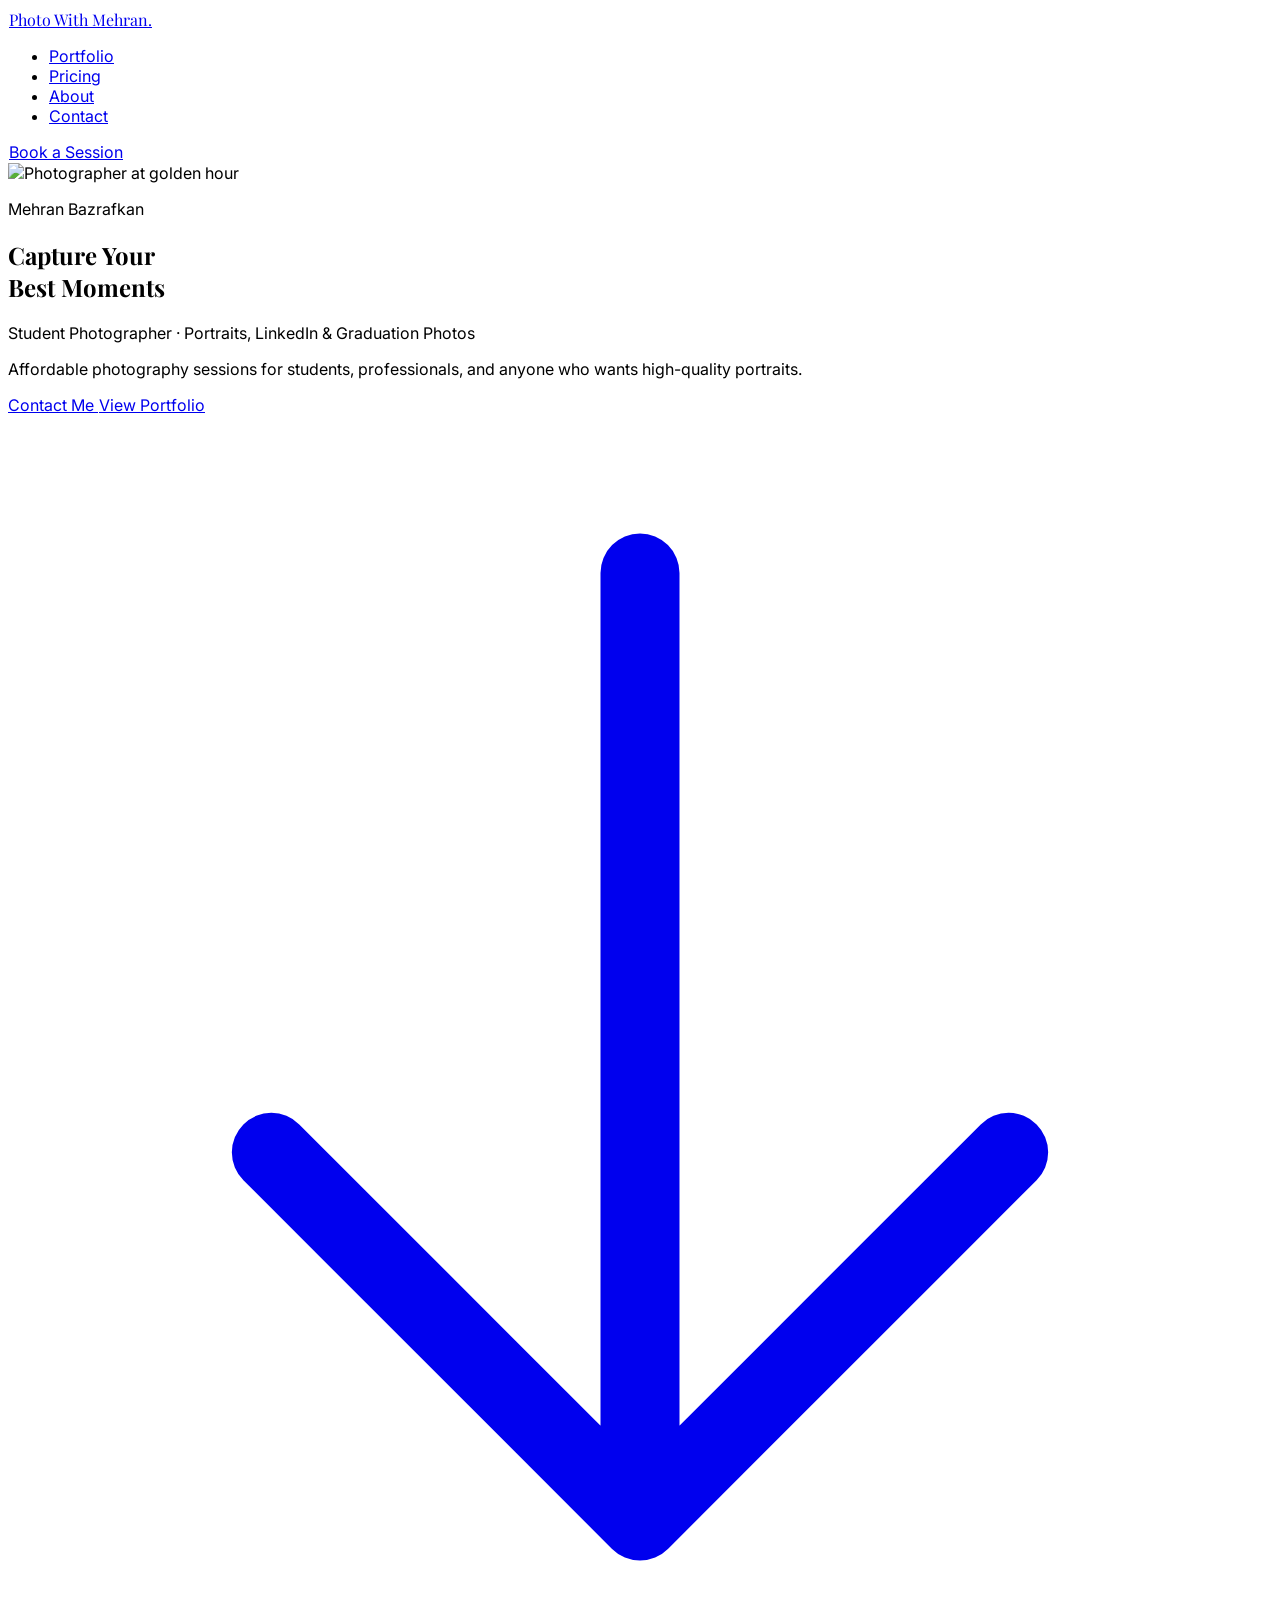
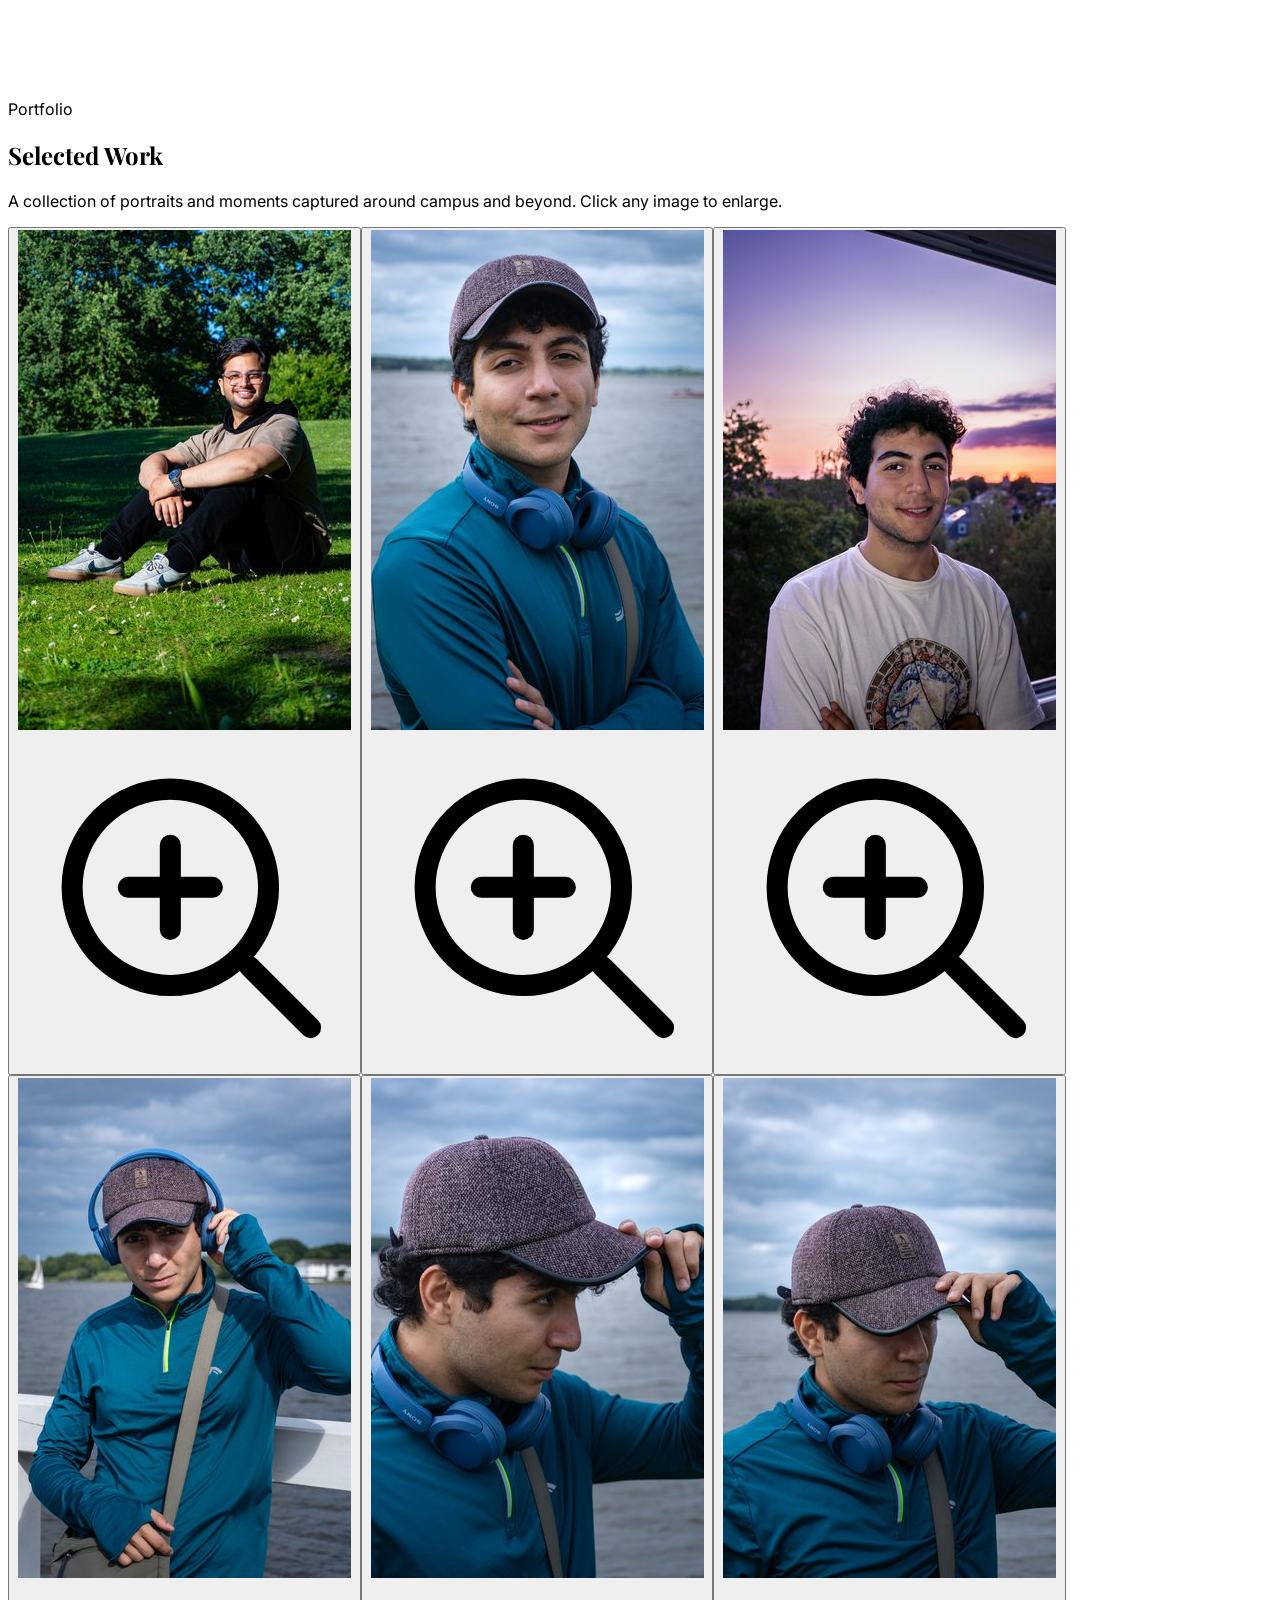
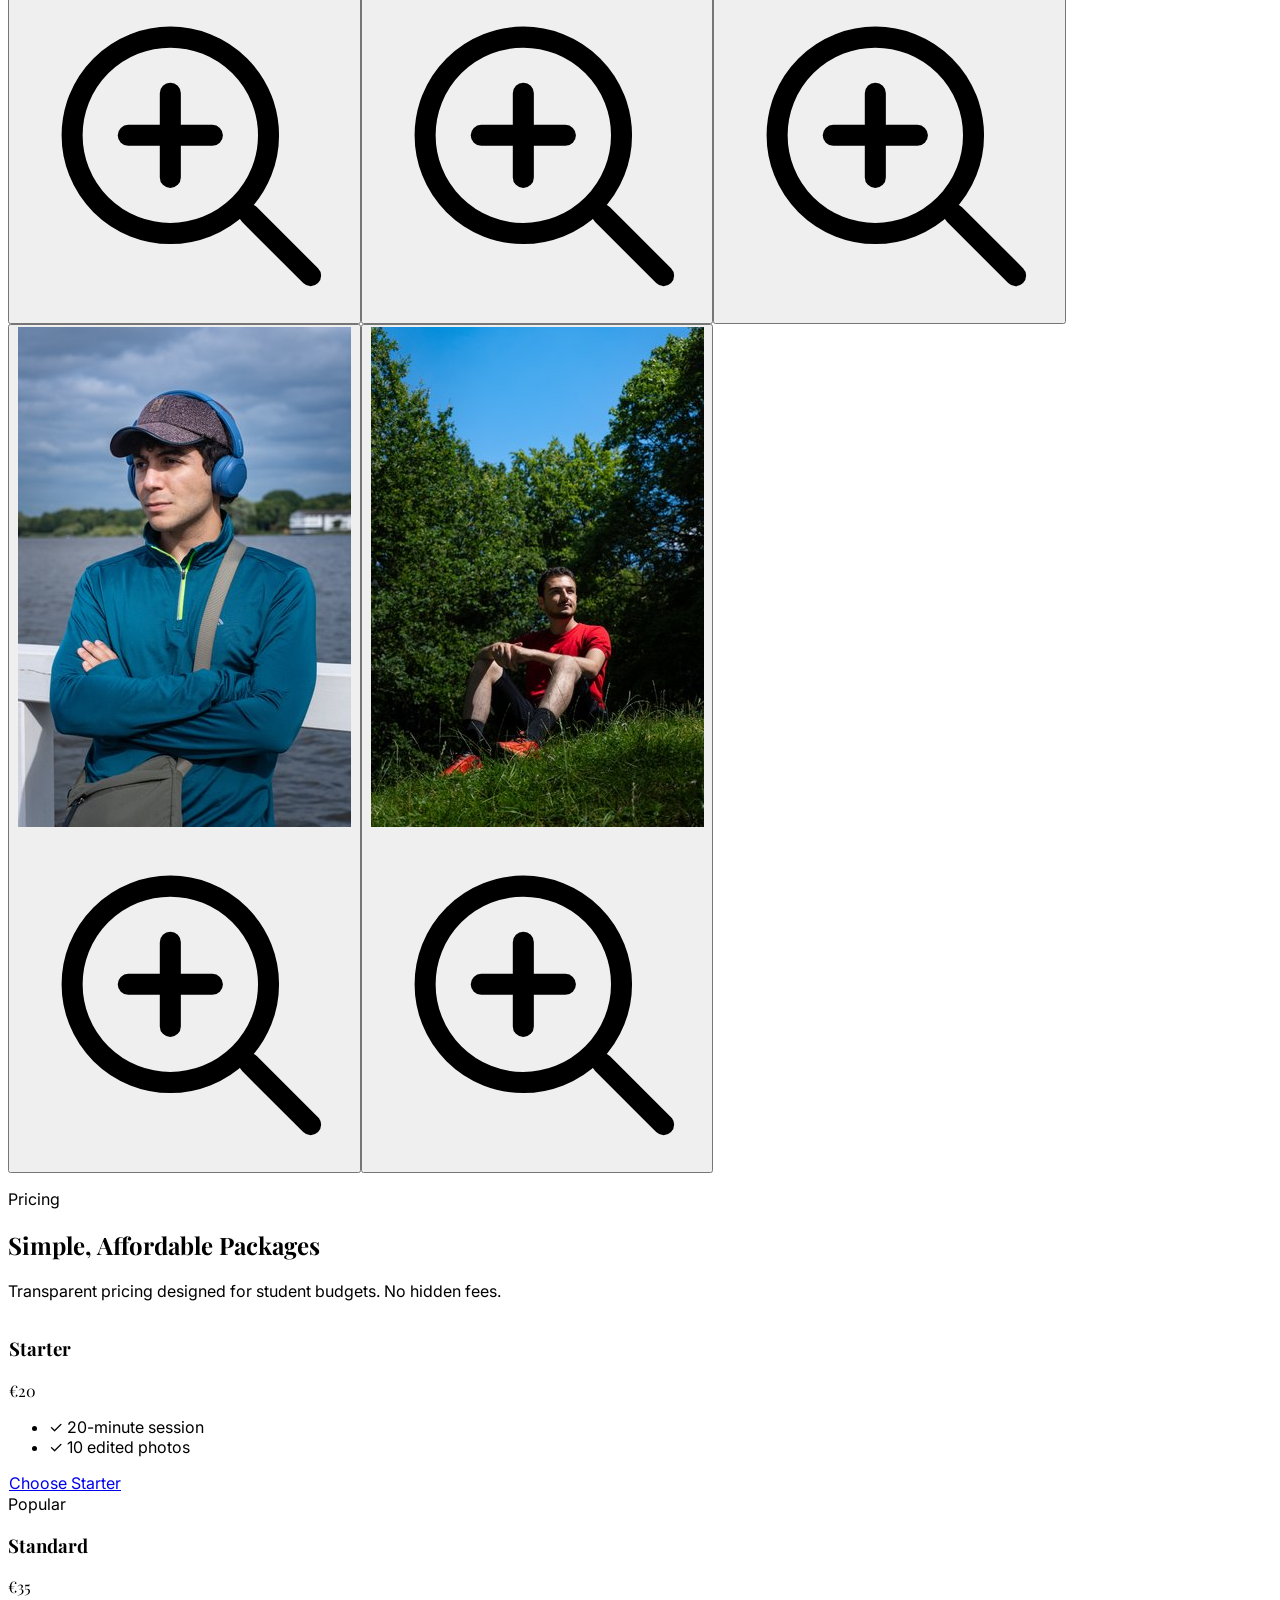
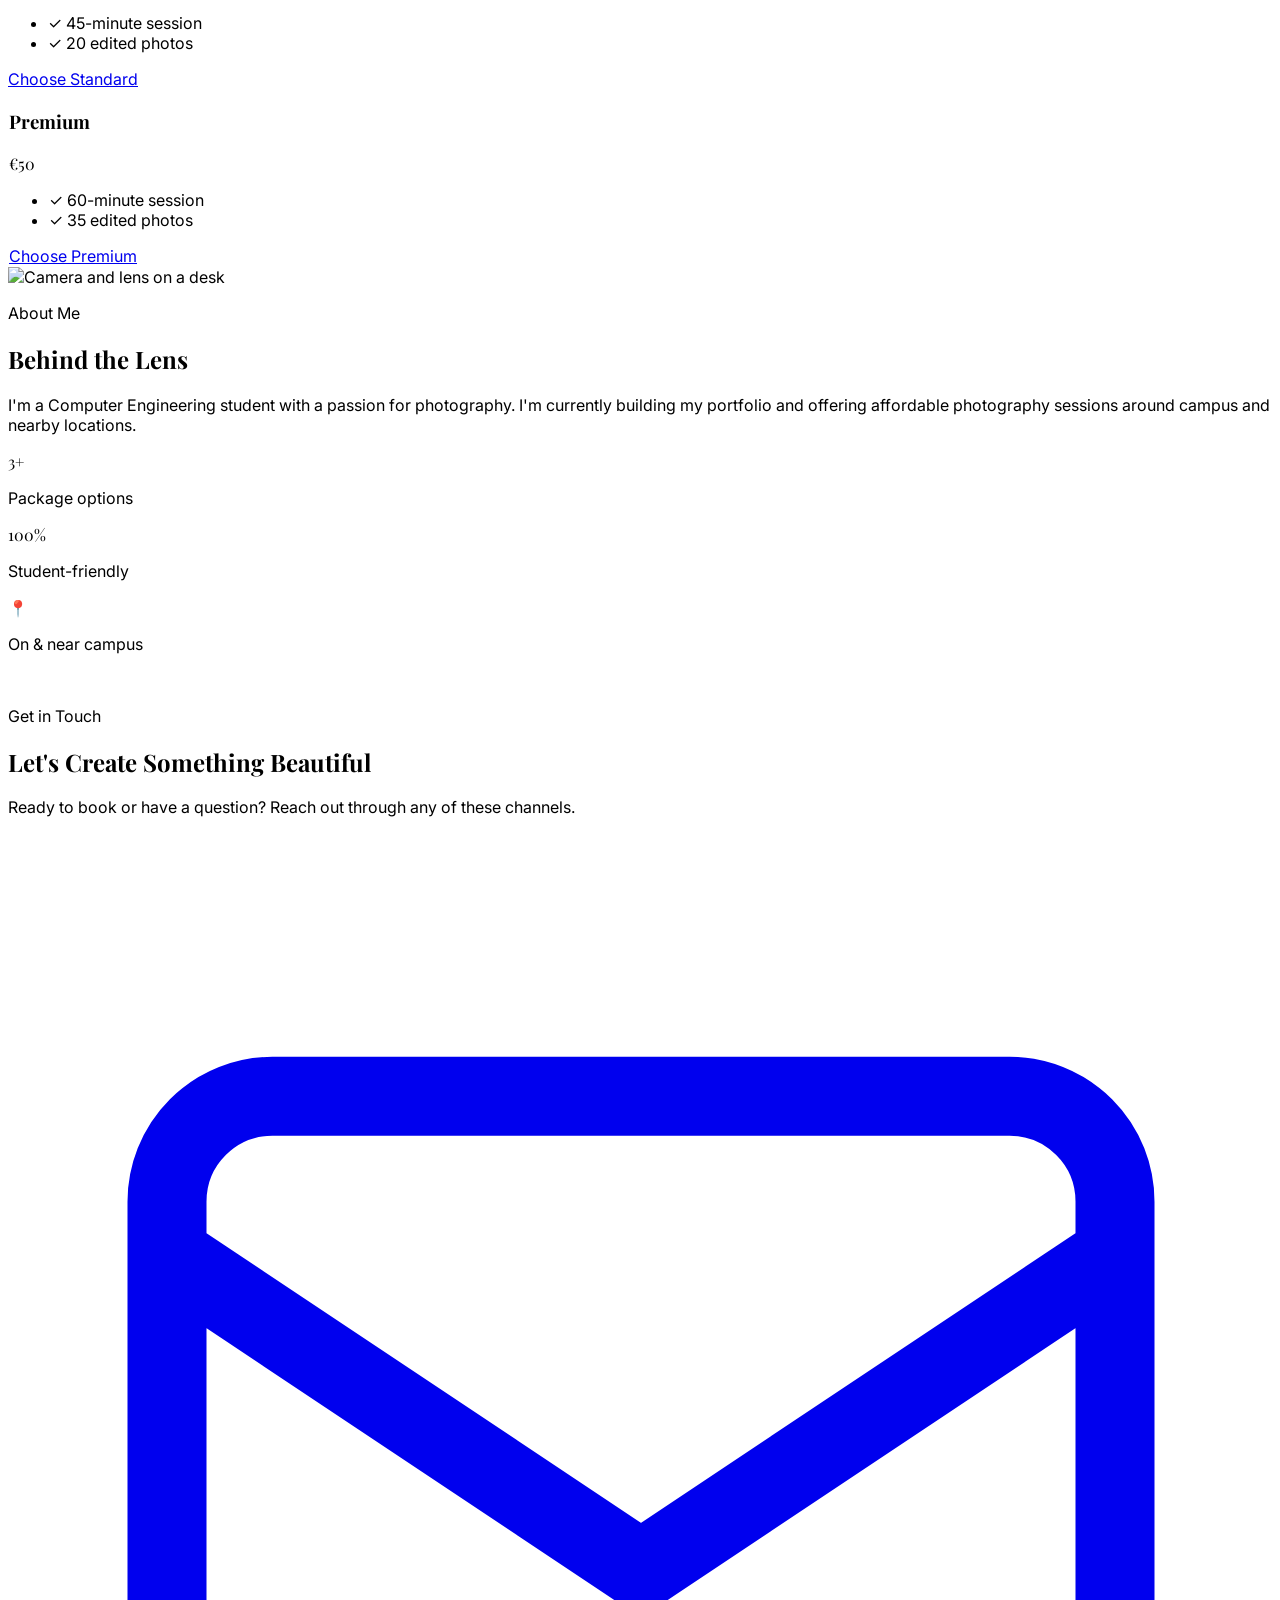
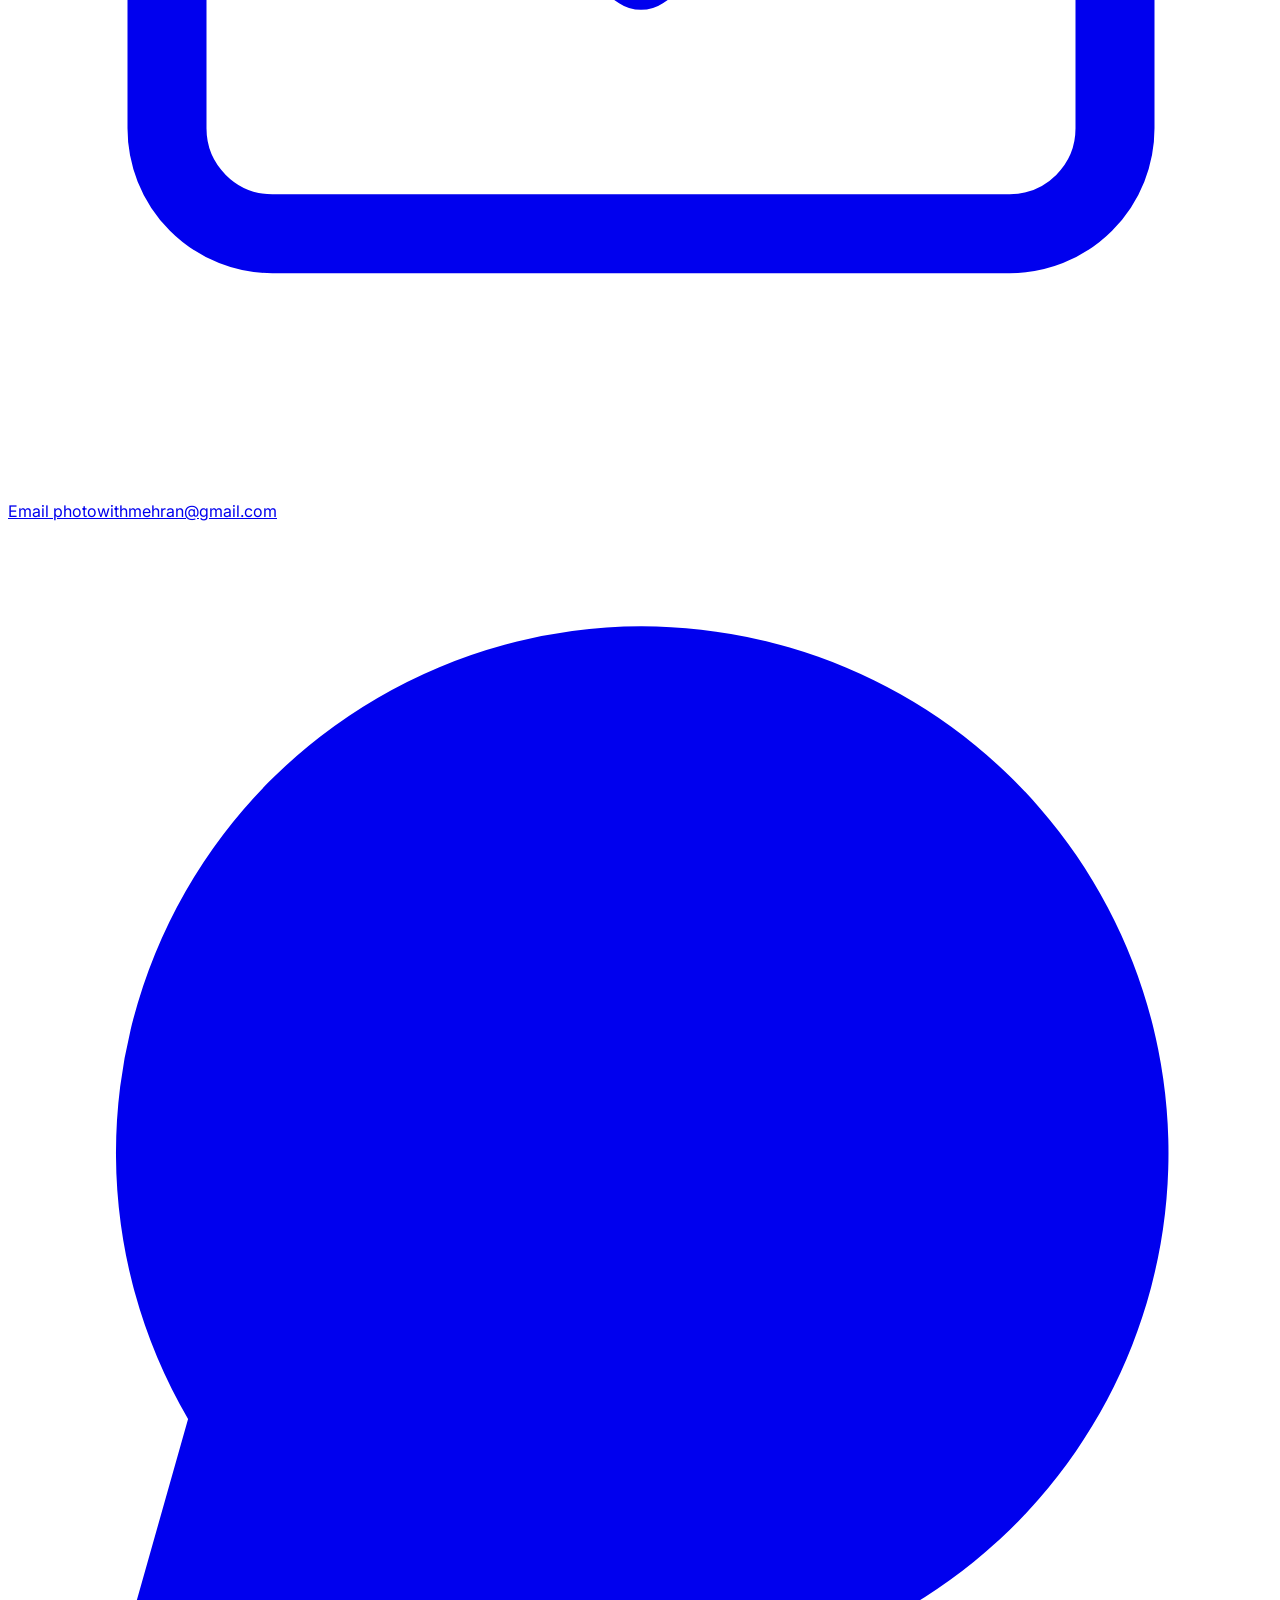
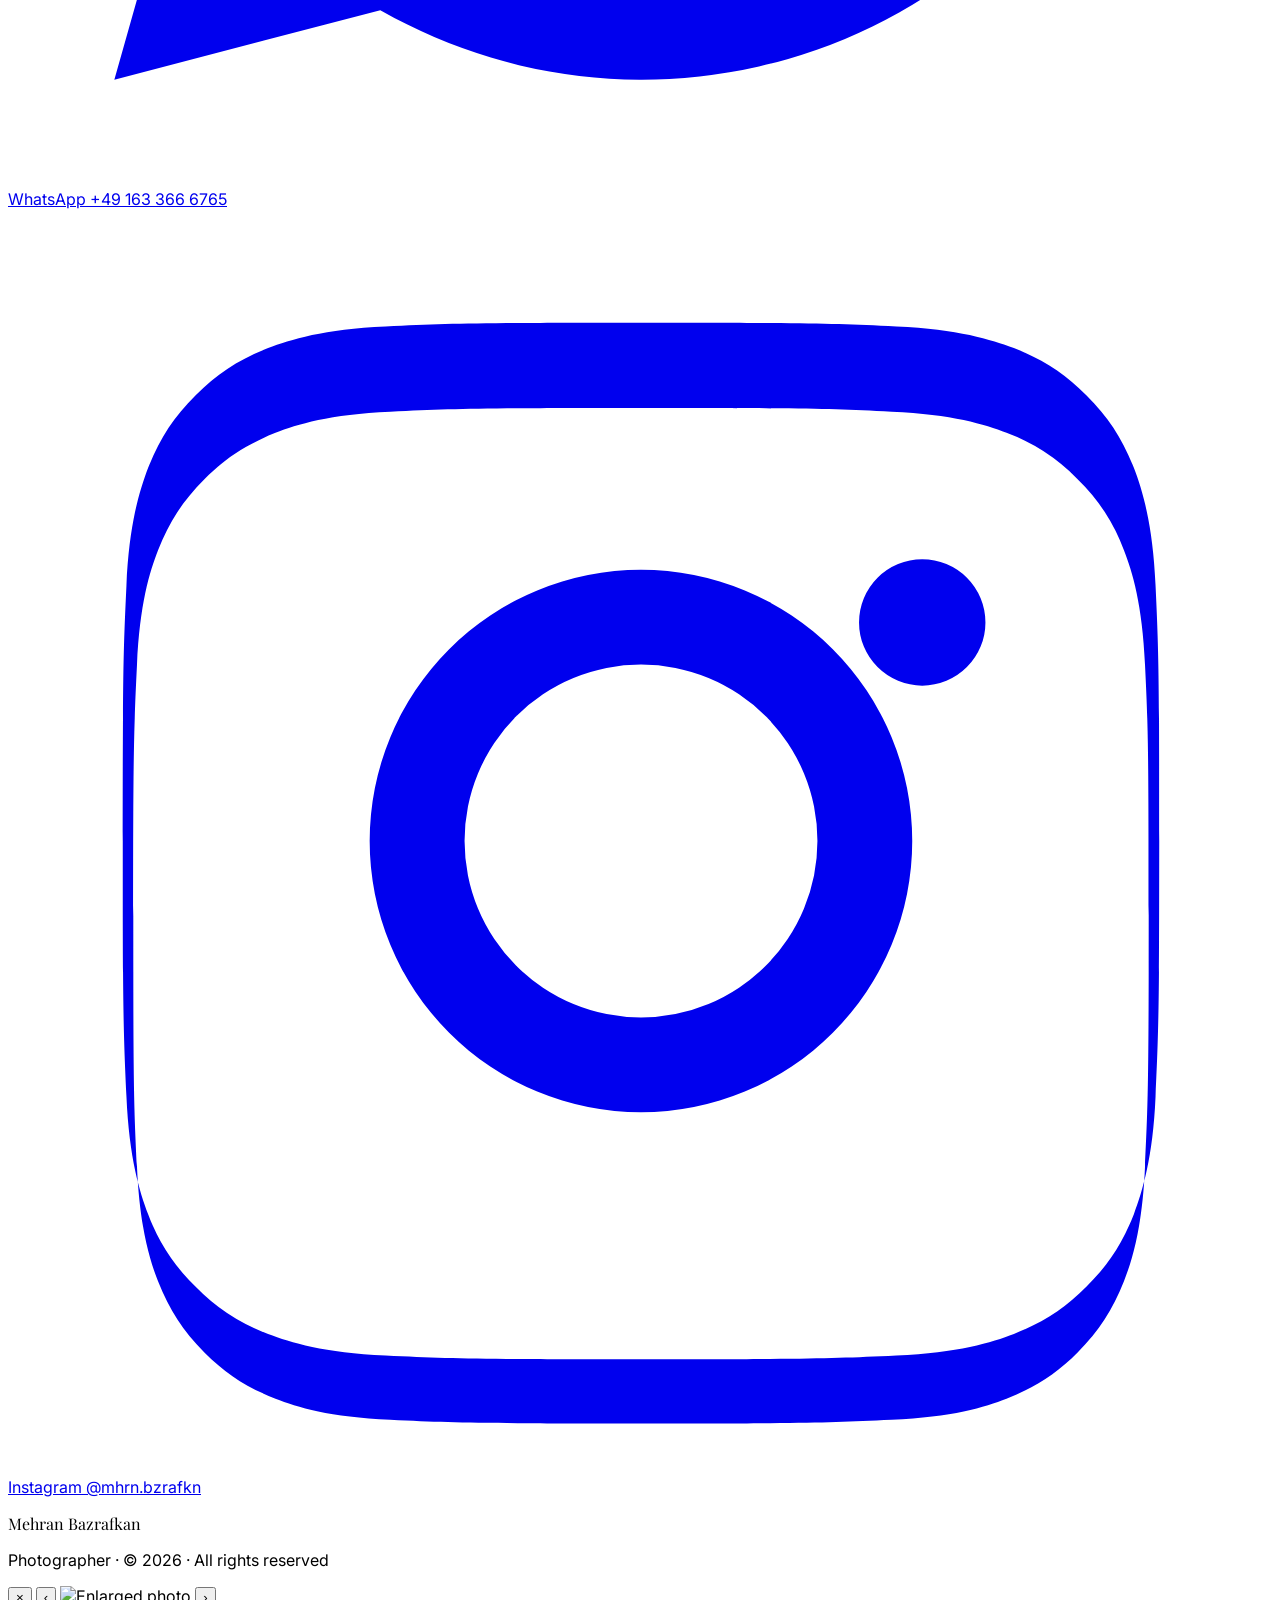
==== commit 942a90d0: "Add first batch of images" ====
--- a/index.html
+++ b/index.html
@@ -302,20 +302,32 @@
   <script>
     // --- Gallery data (Unsplash placeholders) ---
     const photos = [
-      '1502685104226-ee32379fefbe', // portrait
-      '1488161628813-04466f872be2', // man portrait
-      '1524504388940-b1c1722653e1', // woman portrait
-      '1506794778202-cad84cf45f1d', // man b/w
-      '1517841905240-472988babdf9', // woman smiling
-      '1531123897727-8f129e1688ce', // outdoor portrait
-      '1463453091185-61582044d556', // man suit
-      '1438761681033-6461ffad8d80', // woman headshot
+      //'1502685104226-ee32379fefbe', // portrait
+      //'1488161628813-04466f872be2', // man portrait
+      //'1524504388940-b1c1722653e1', // woman portrait
+      //'1506794778202-cad84cf45f1d', // man b/w
+      //'1517841905240-472988babdf9', // woman smiling
+      //'1531123897727-8f129e1688ce', // outdoor portrait
+      //'1463453091185-61582044d556', // man suit
+      //'1438761681033-6461ffad8d80', // woman headshot
+
+      '1ce36849-b5a4-4559-982d-f962c8e8ea0f',
+      '4b364ef5-0226-4e74-83c3-d803a346be65',
+      '7c8b5b66-7740-4499-81de-90f3b3f10183',
+      '9f76f1f5-b5db-4775-b889-4bc31d49d7eb',
+      '31fa3337-40f8-4b57-8ac3-10af4c169d96',
+      '80e1551d-083c-4a63-9961-b4668f4154ff',
+      '2705c442-e4fe-4da6-99b7-745aee3991ad',
+      'ddd8c5f5-f71f-470f-82f2-0faf0a739c3c',
     ];
 
     const gallery = document.getElementById('gallery');
     photos.forEach((id, i) => {
-      const thumb = `https://images.unsplash.com/photo-${id}?auto=format&fit=crop&w=600&q=70`;
-      const full  = `https://images.unsplash.com/photo-${id}?auto=format&fit=crop&w=1400&q=85`;
+      //const thumb = `https://images.unsplash.com/photo-${id}?auto=format&fit=crop&w=600&q=70`;
+      //const full  = `https://images.unsplash.com/photo-${id}?auto=format&fit=crop&w=1400&q=85`;
+
+      const thumb = `./assets/images/thumbnails/portrait/${id}.jpg`;
+      const full  = `./assets/images/portfolio/portrait/${id}.jpg`;
       const wrap = document.createElement('button');
       wrap.className = 'group relative aspect-square overflow-hidden rounded-2xl shadow-md focus:outline-none focus:ring-2 focus:ring-amber-500';
       wrap.innerHTML = `
@@ -334,7 +346,9 @@
     let current = 0;
 
     function fullSrc(i) {
-      return `https://images.unsplash.com/photo-${photos[i]}?auto=format&fit=crop&w=1400&q=85`;
+      //return `https://images.unsplash.com/photo-${photos[i]}?auto=format&fit=crop&w=1400&q=85`;
+
+      return `./assets/images/portfolio/portrait/${photos[i]}.jpg`;
     }
     function openLightbox(i) {
       current = i;
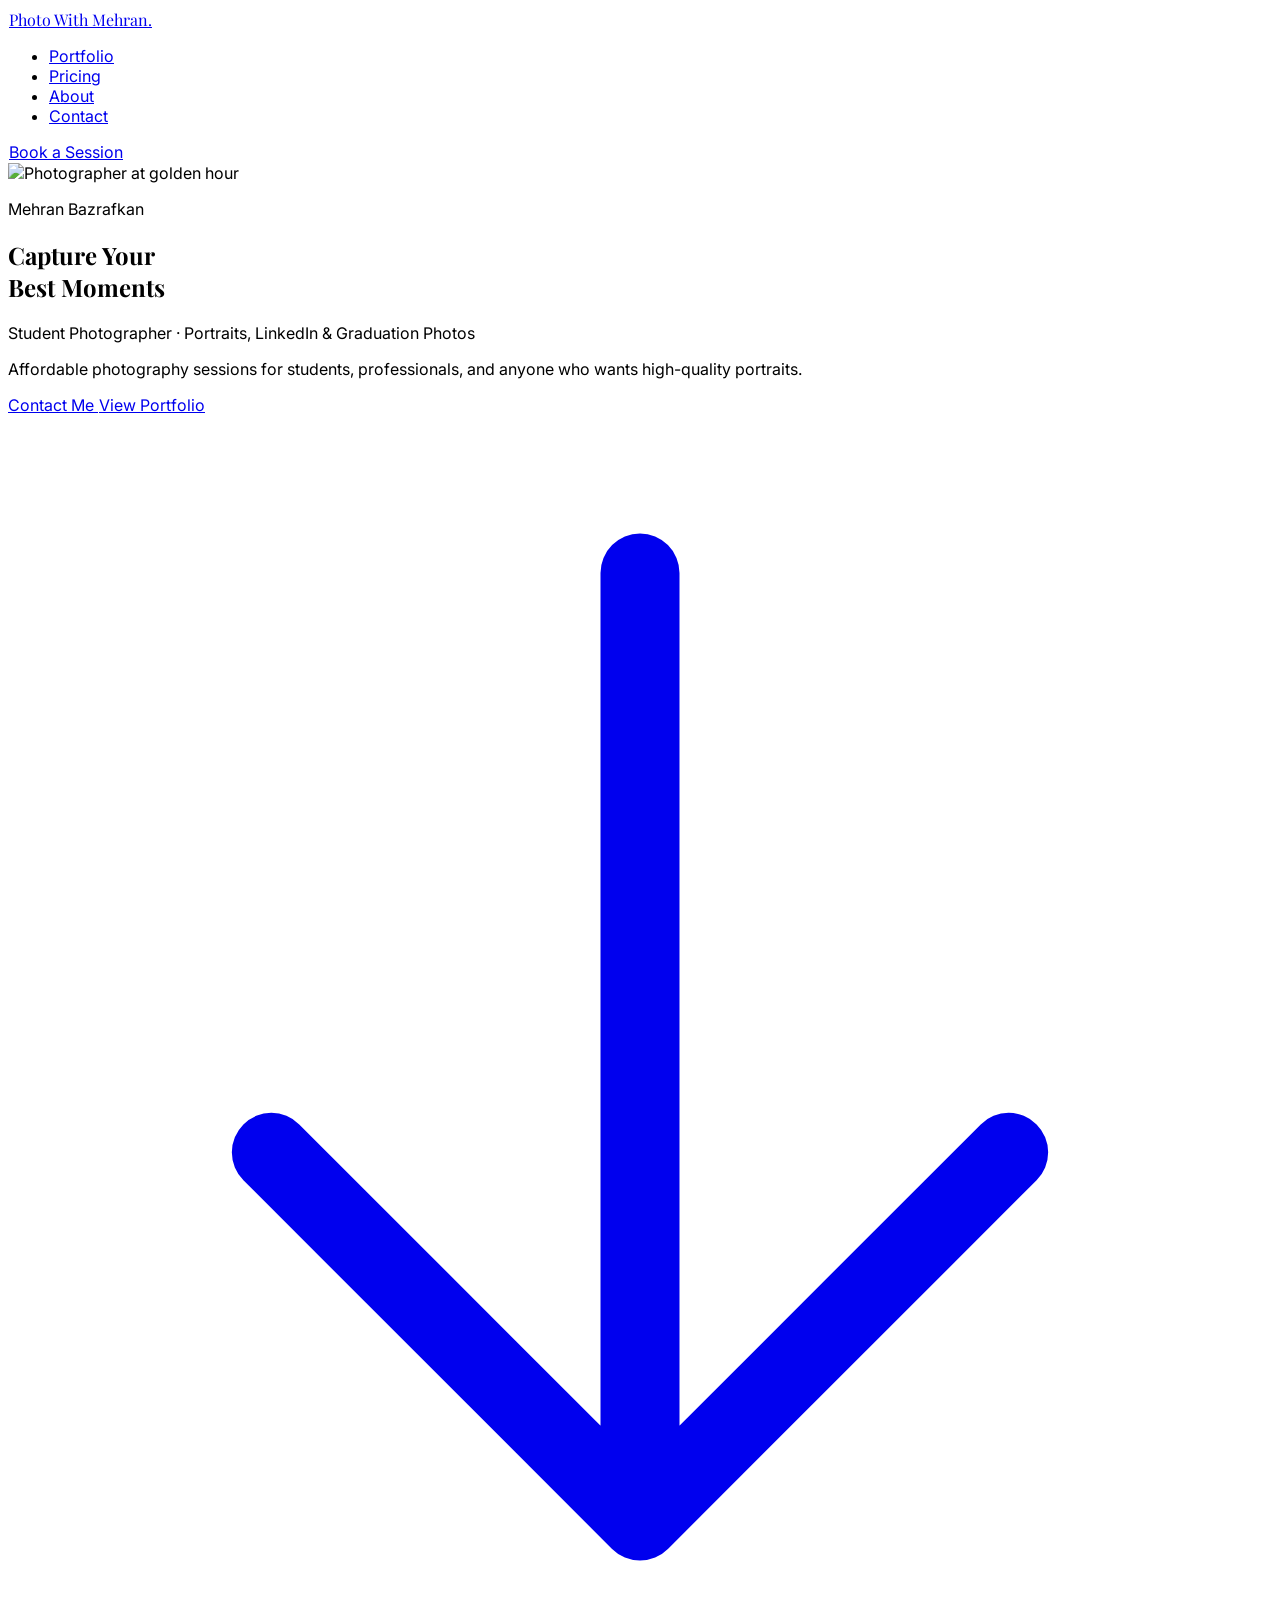
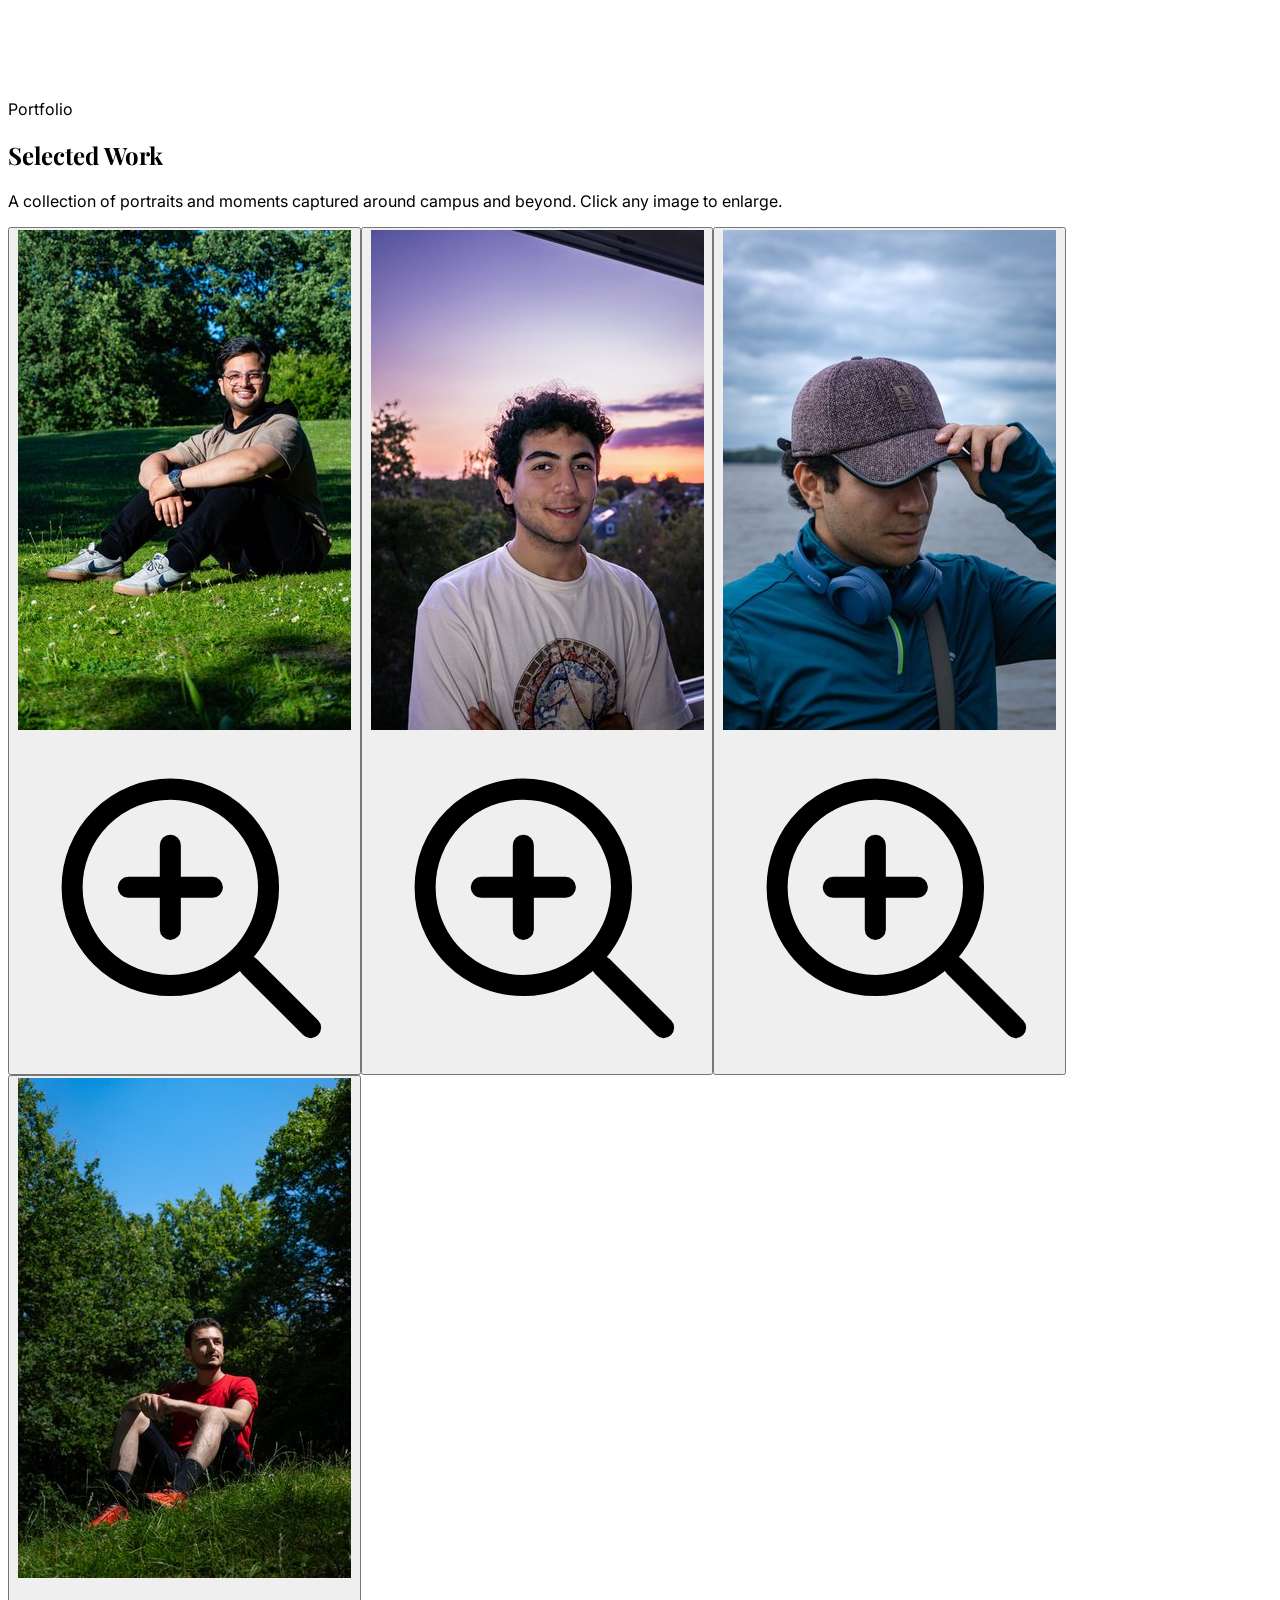
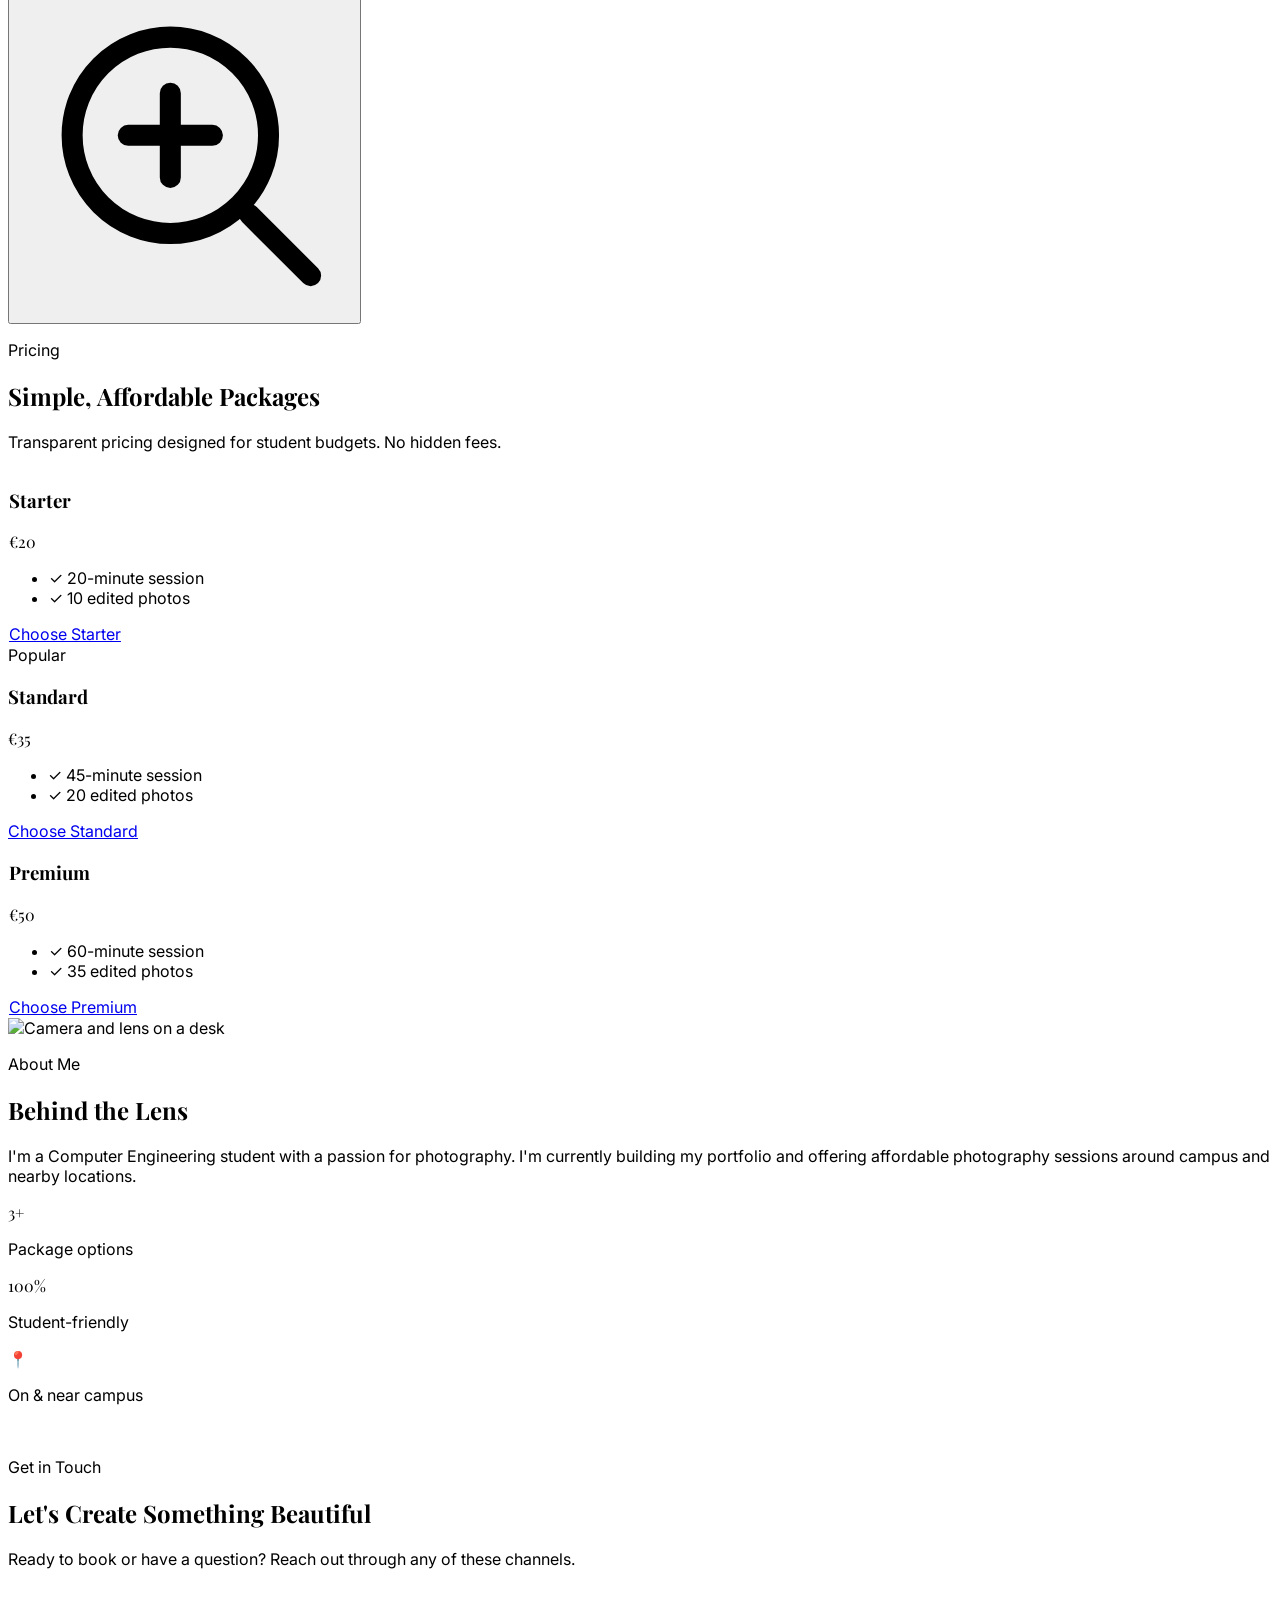
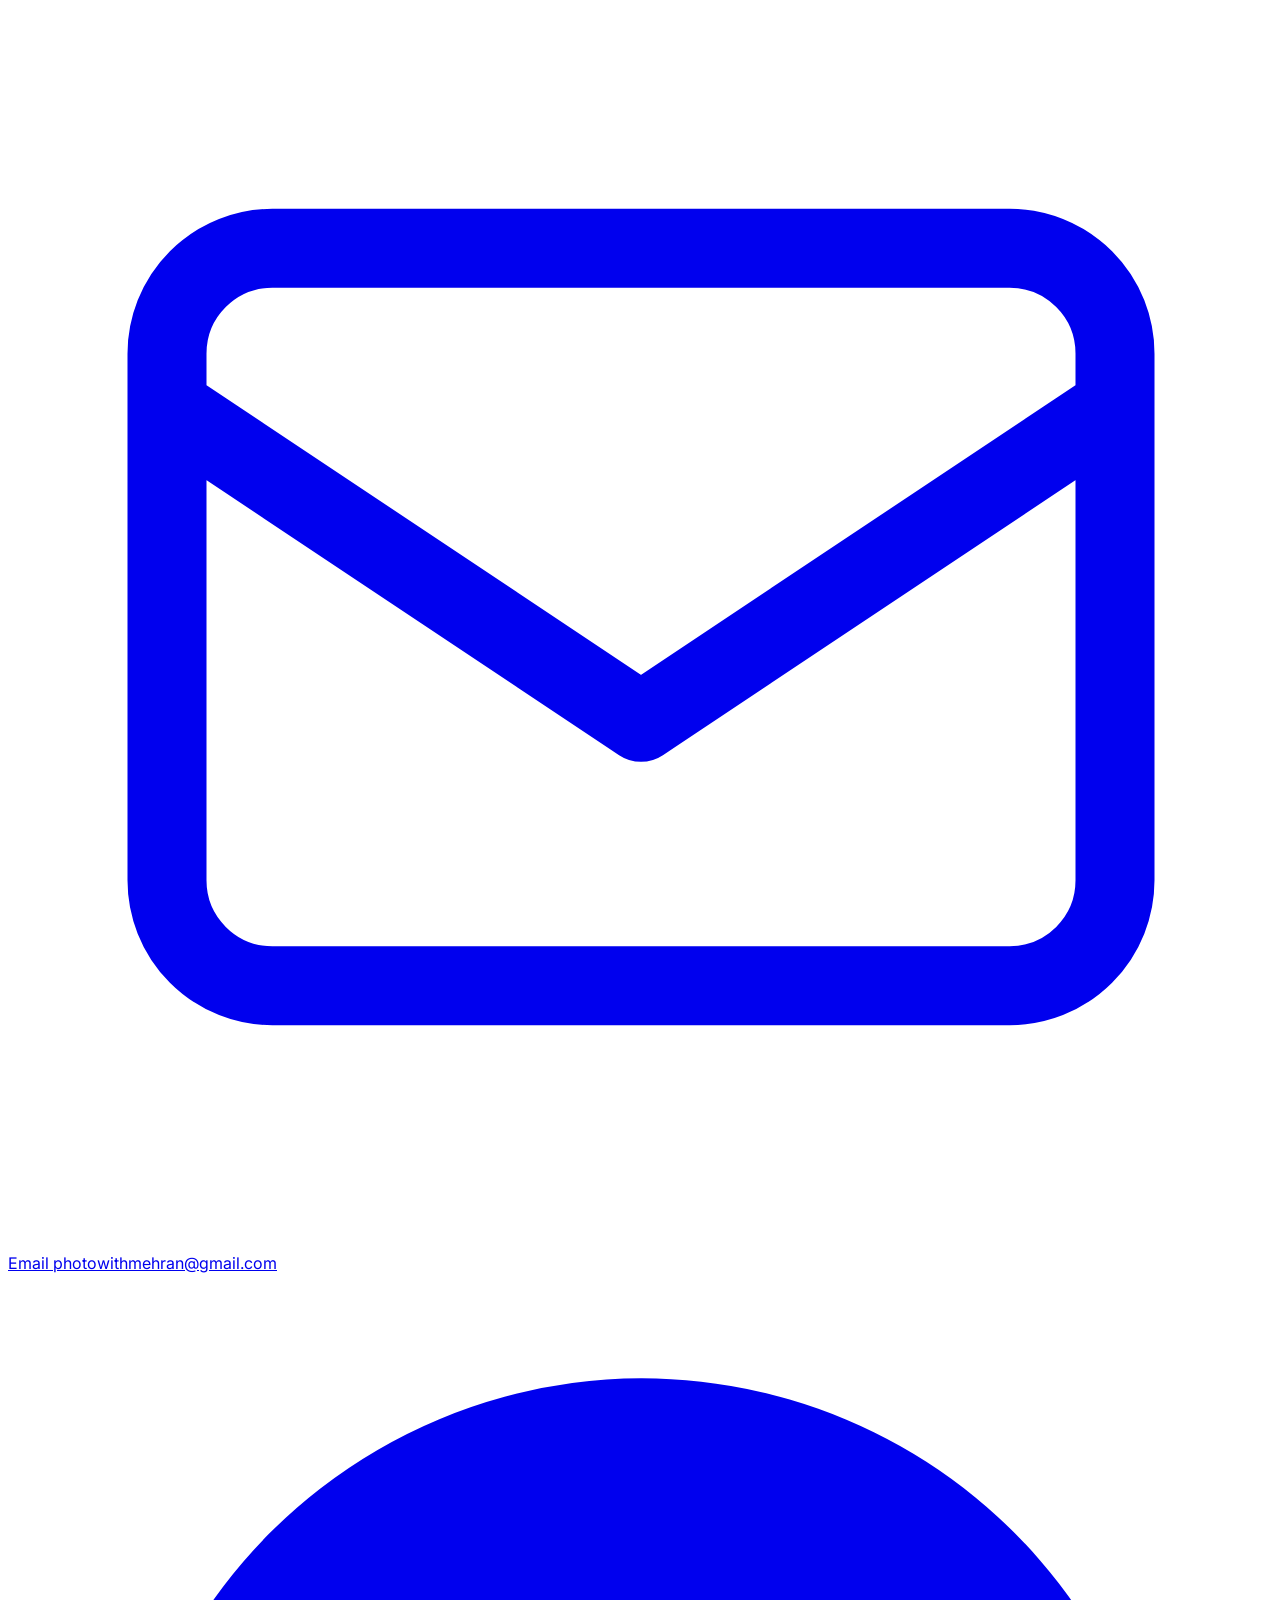
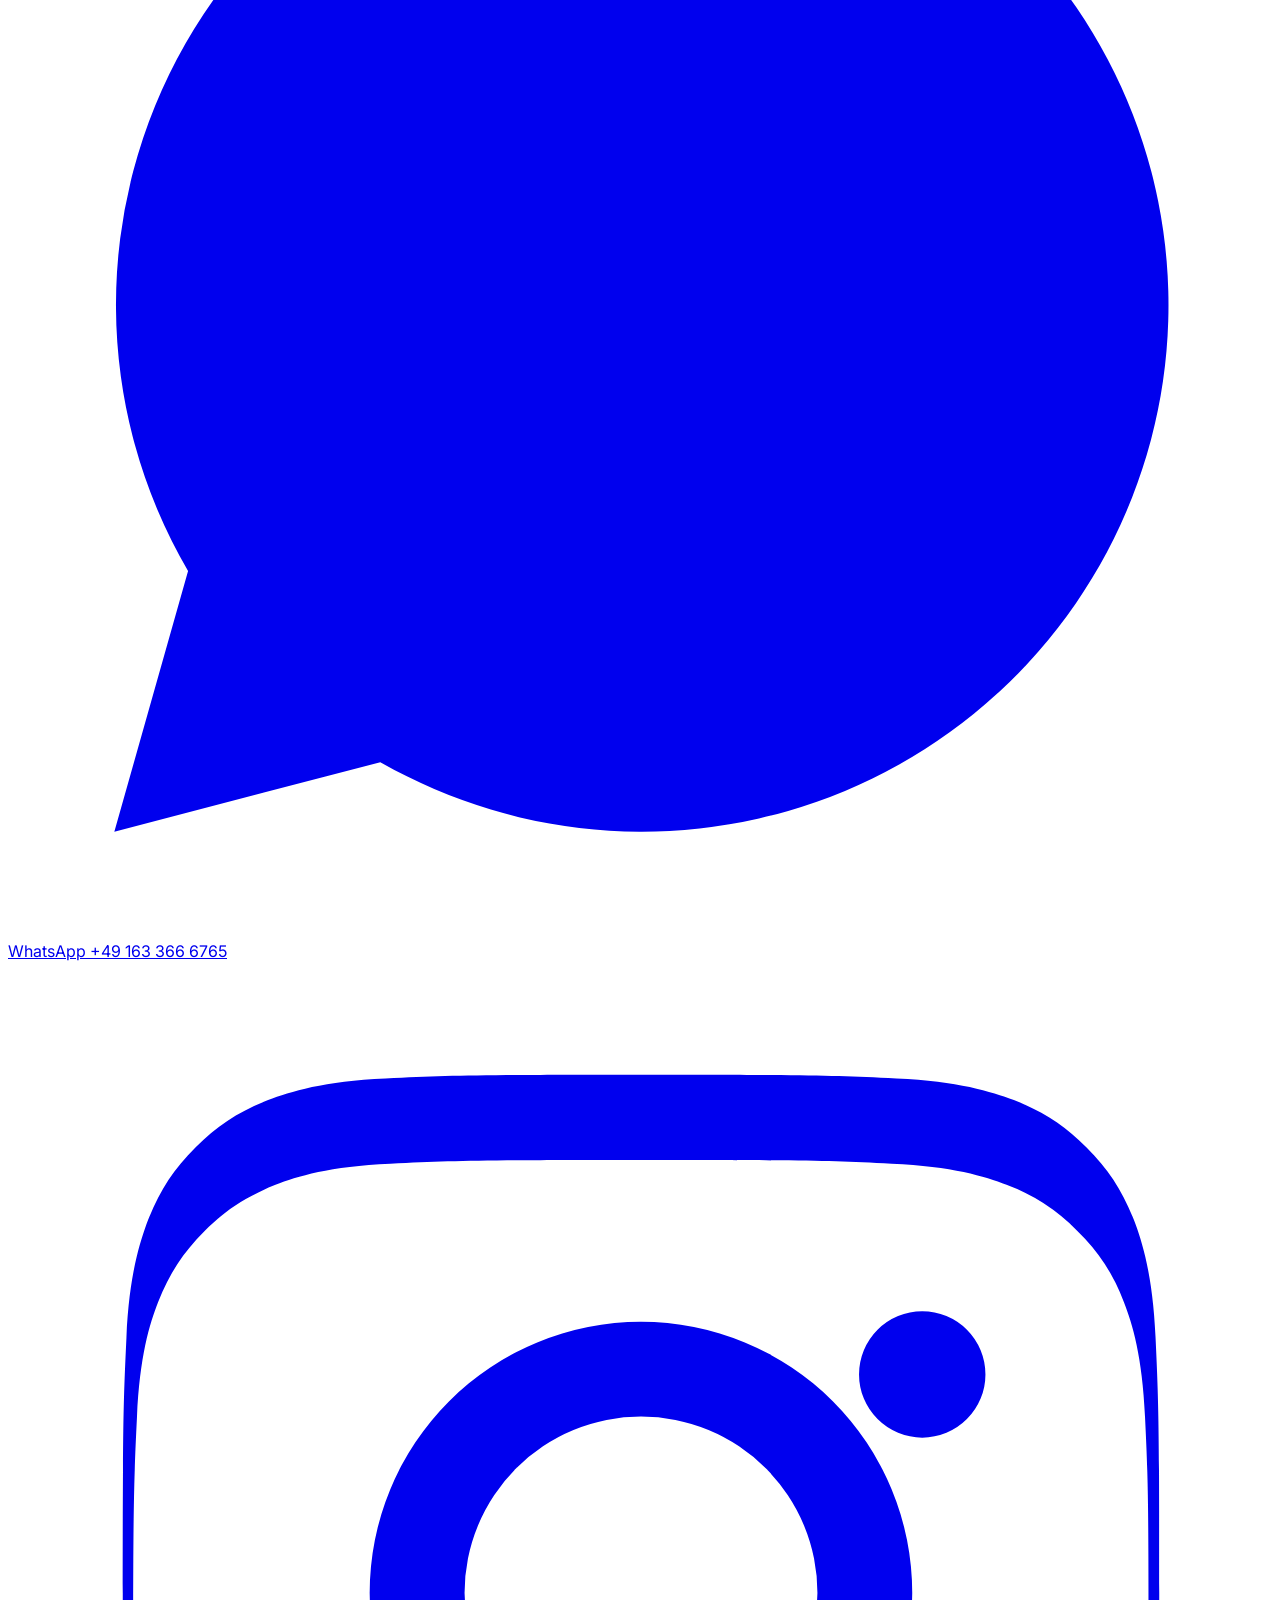
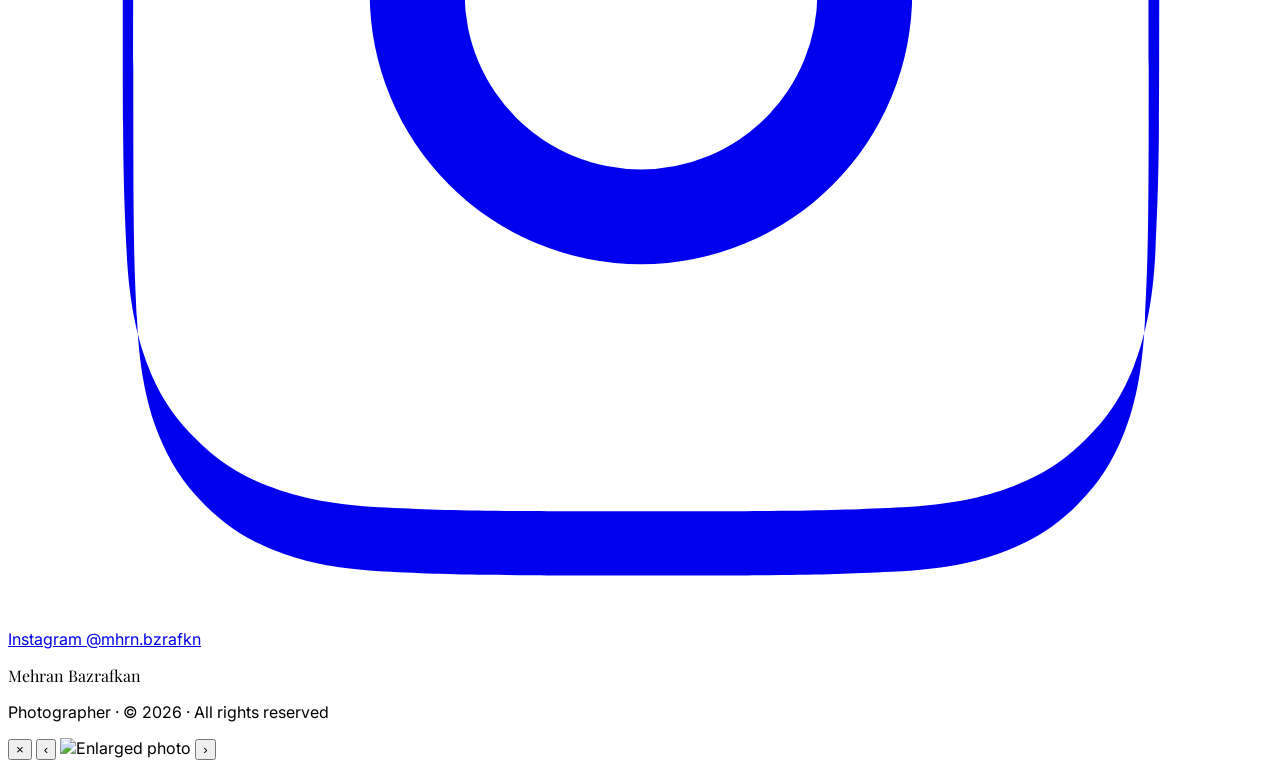
==== commit 844cc015: "Update portfolio images" ====
--- a/index.html
+++ b/index.html
@@ -312,12 +312,12 @@
       //'1438761681033-6461ffad8d80', // woman headshot
 
       '1ce36849-b5a4-4559-982d-f962c8e8ea0f',
-      '4b364ef5-0226-4e74-83c3-d803a346be65',
+      //'4b364ef5-0226-4e74-83c3-d803a346be65',
       '7c8b5b66-7740-4499-81de-90f3b3f10183',
-      '9f76f1f5-b5db-4775-b889-4bc31d49d7eb',
-      '31fa3337-40f8-4b57-8ac3-10af4c169d96',
+      //'9f76f1f5-b5db-4775-b889-4bc31d49d7eb',
+      //'31fa3337-40f8-4b57-8ac3-10af4c169d96',
       '80e1551d-083c-4a63-9961-b4668f4154ff',
-      '2705c442-e4fe-4da6-99b7-745aee3991ad',
+      //'2705c442-e4fe-4da6-99b7-745aee3991ad',
       'ddd8c5f5-f71f-470f-82f2-0faf0a739c3c',
     ];
 
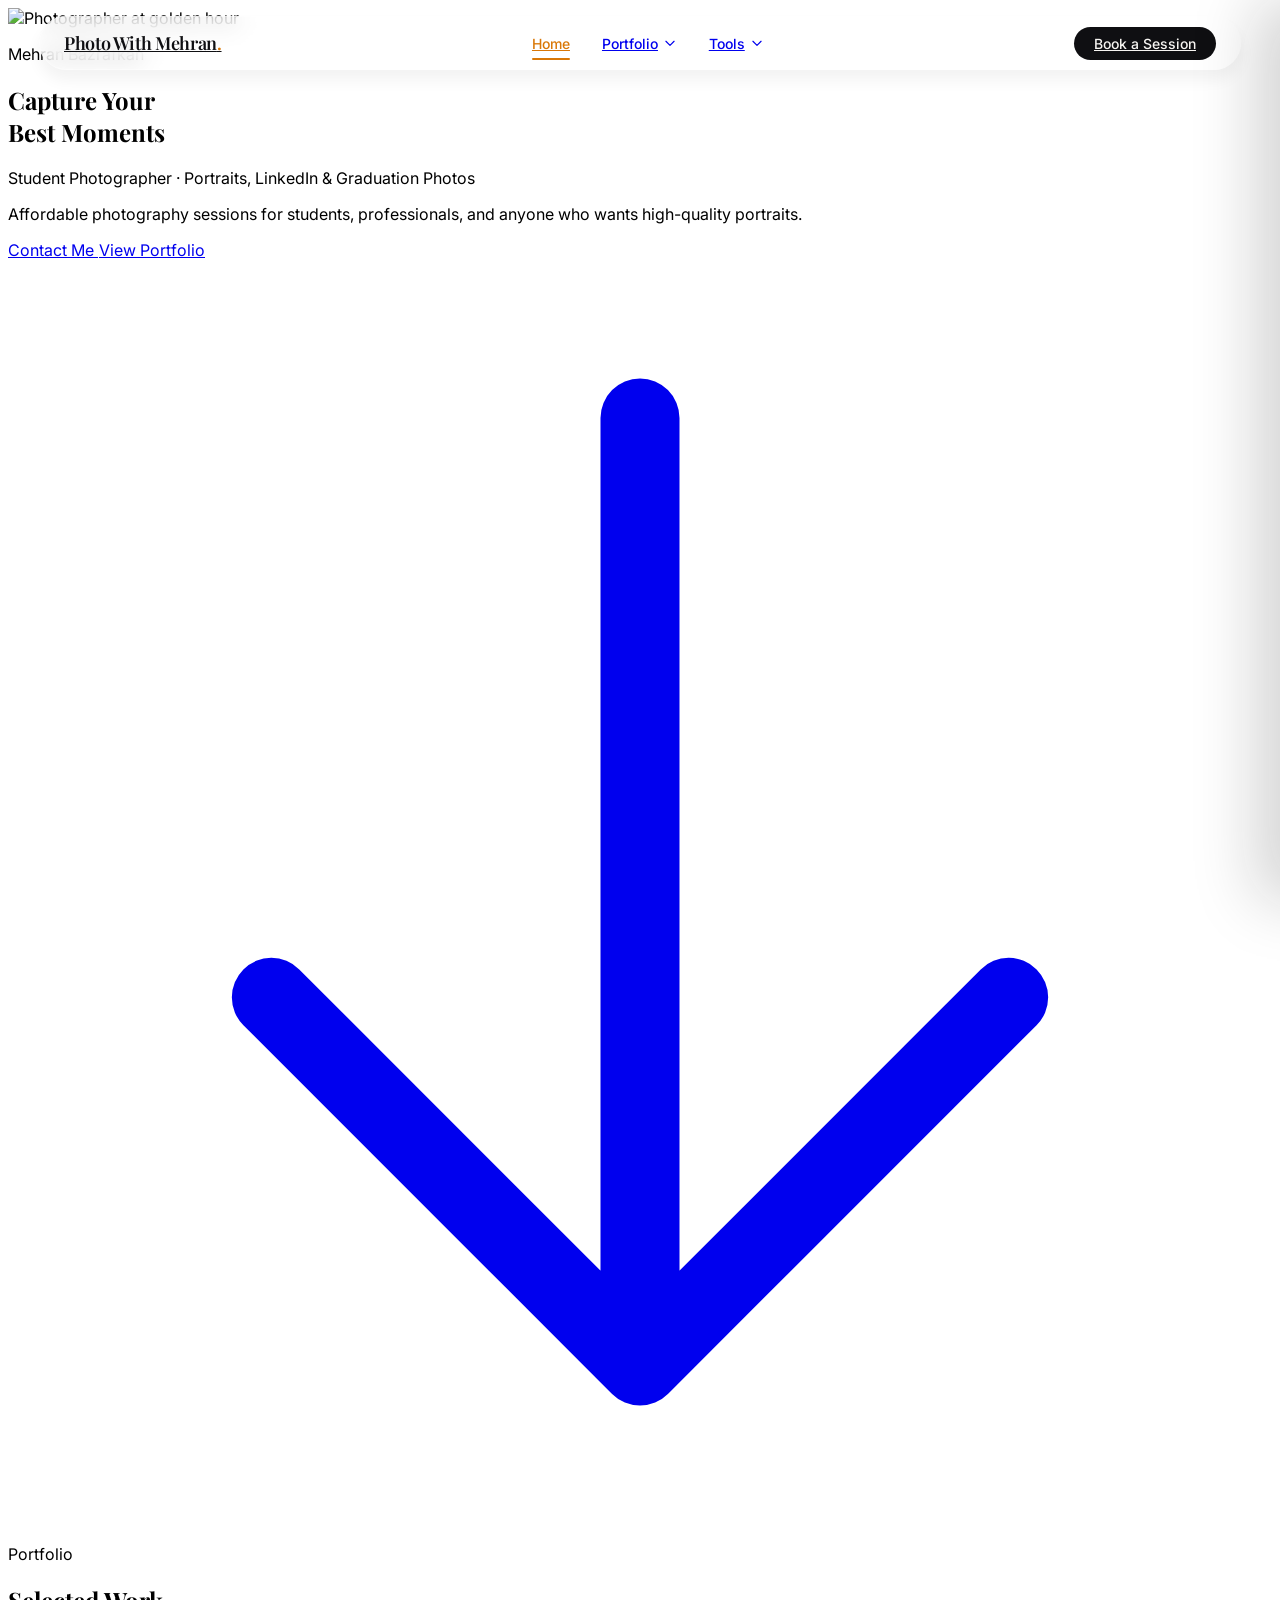
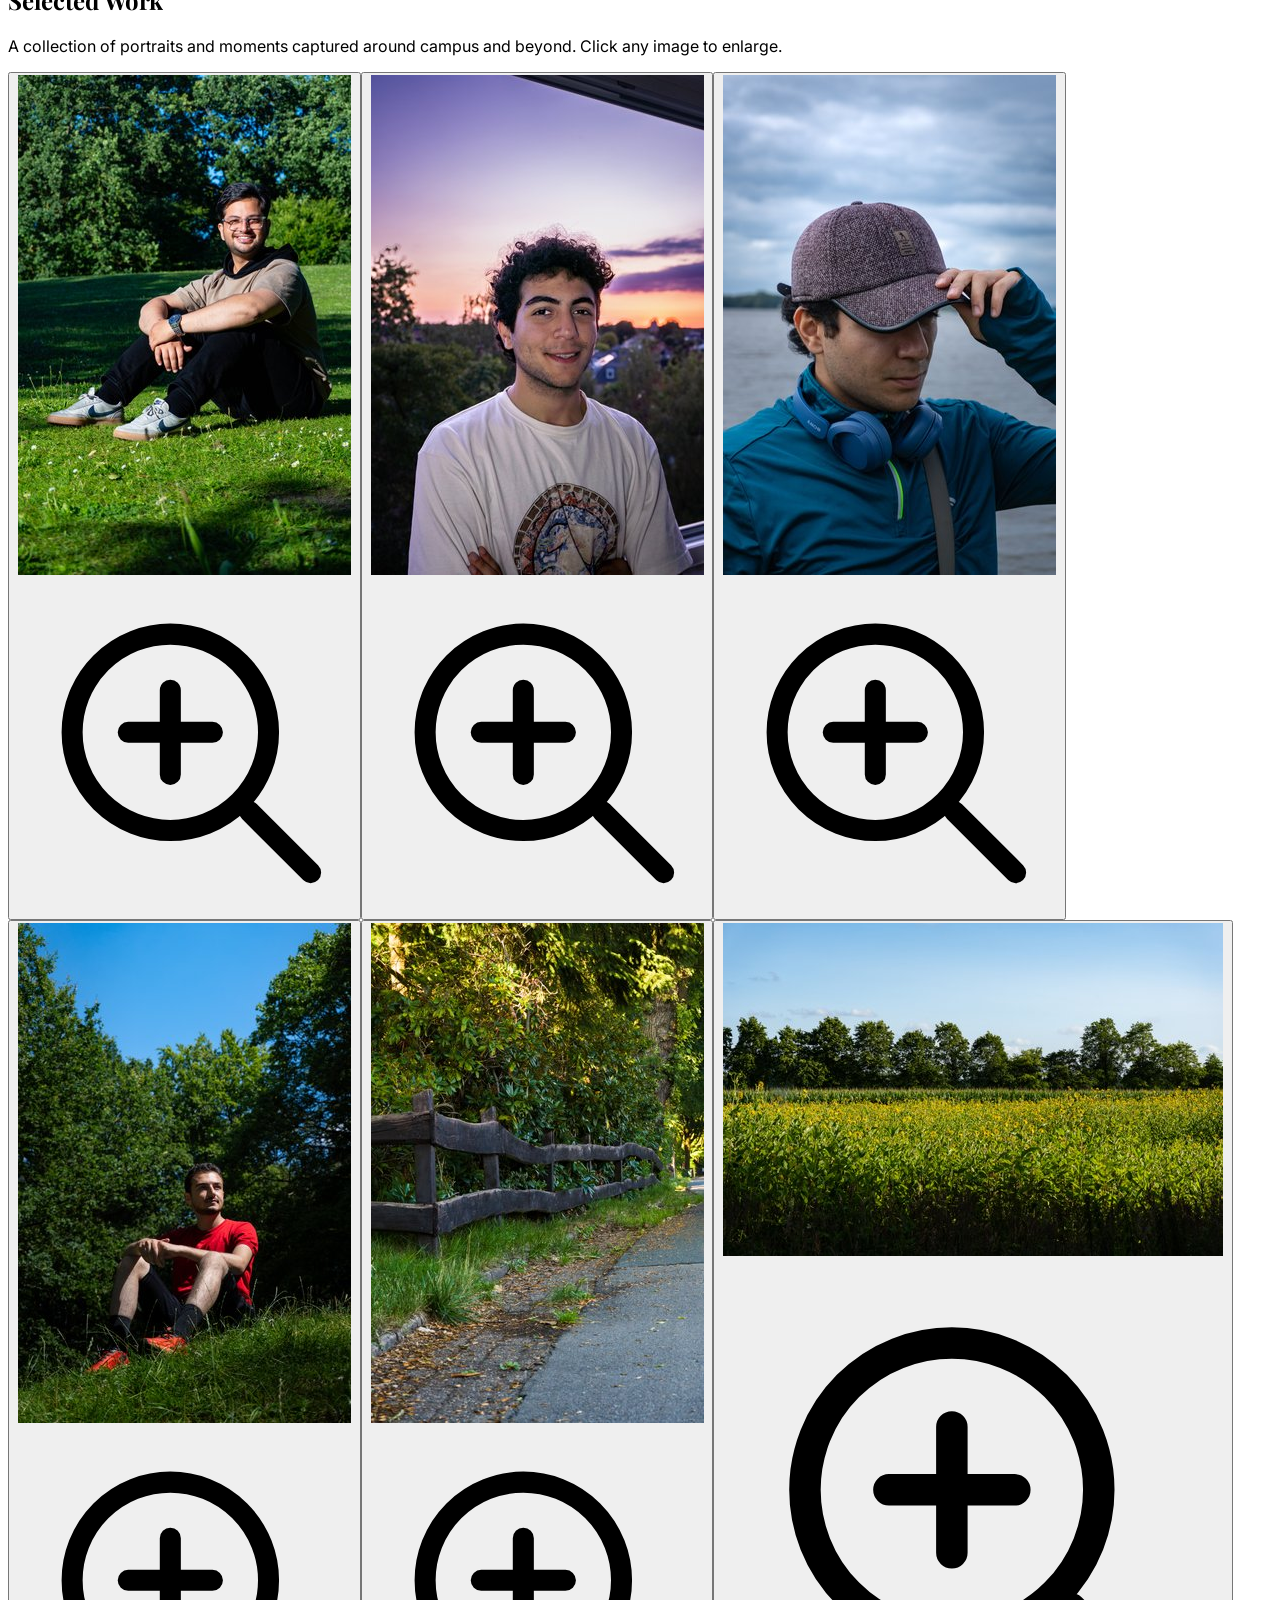
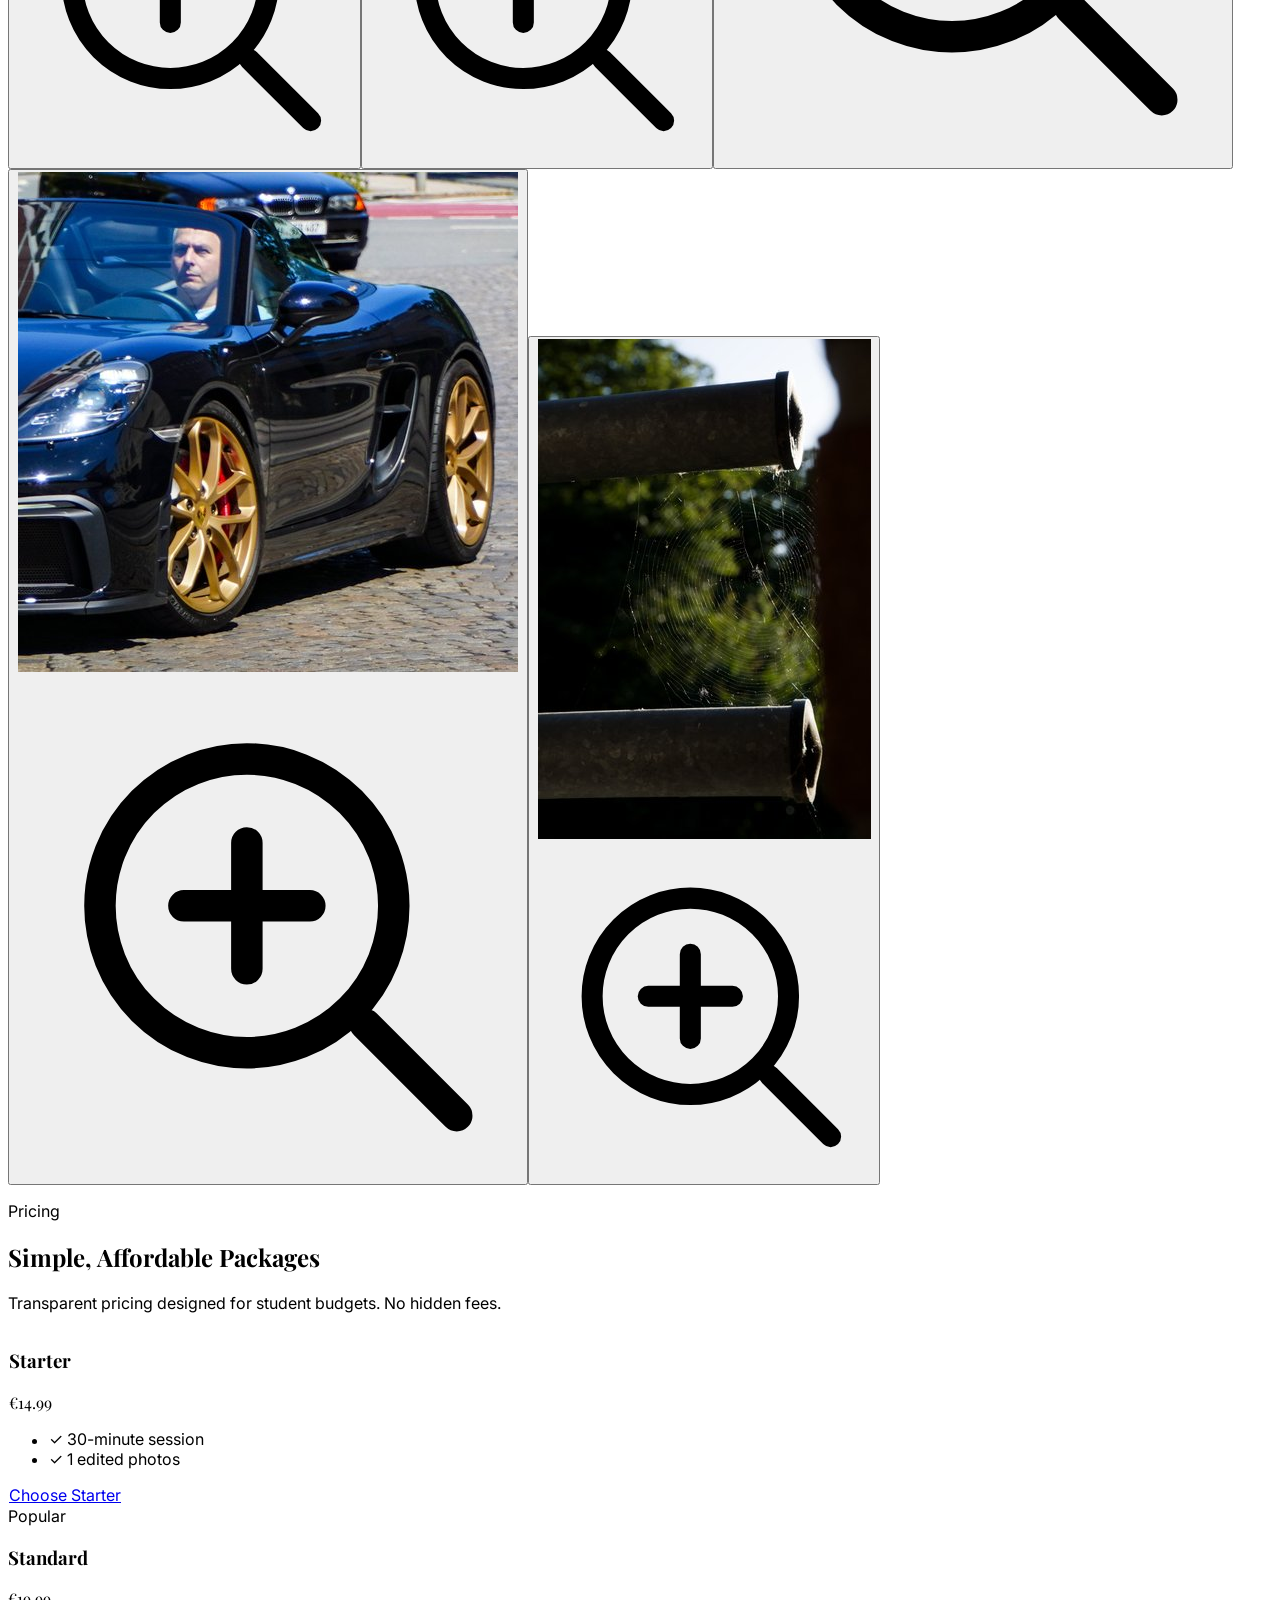
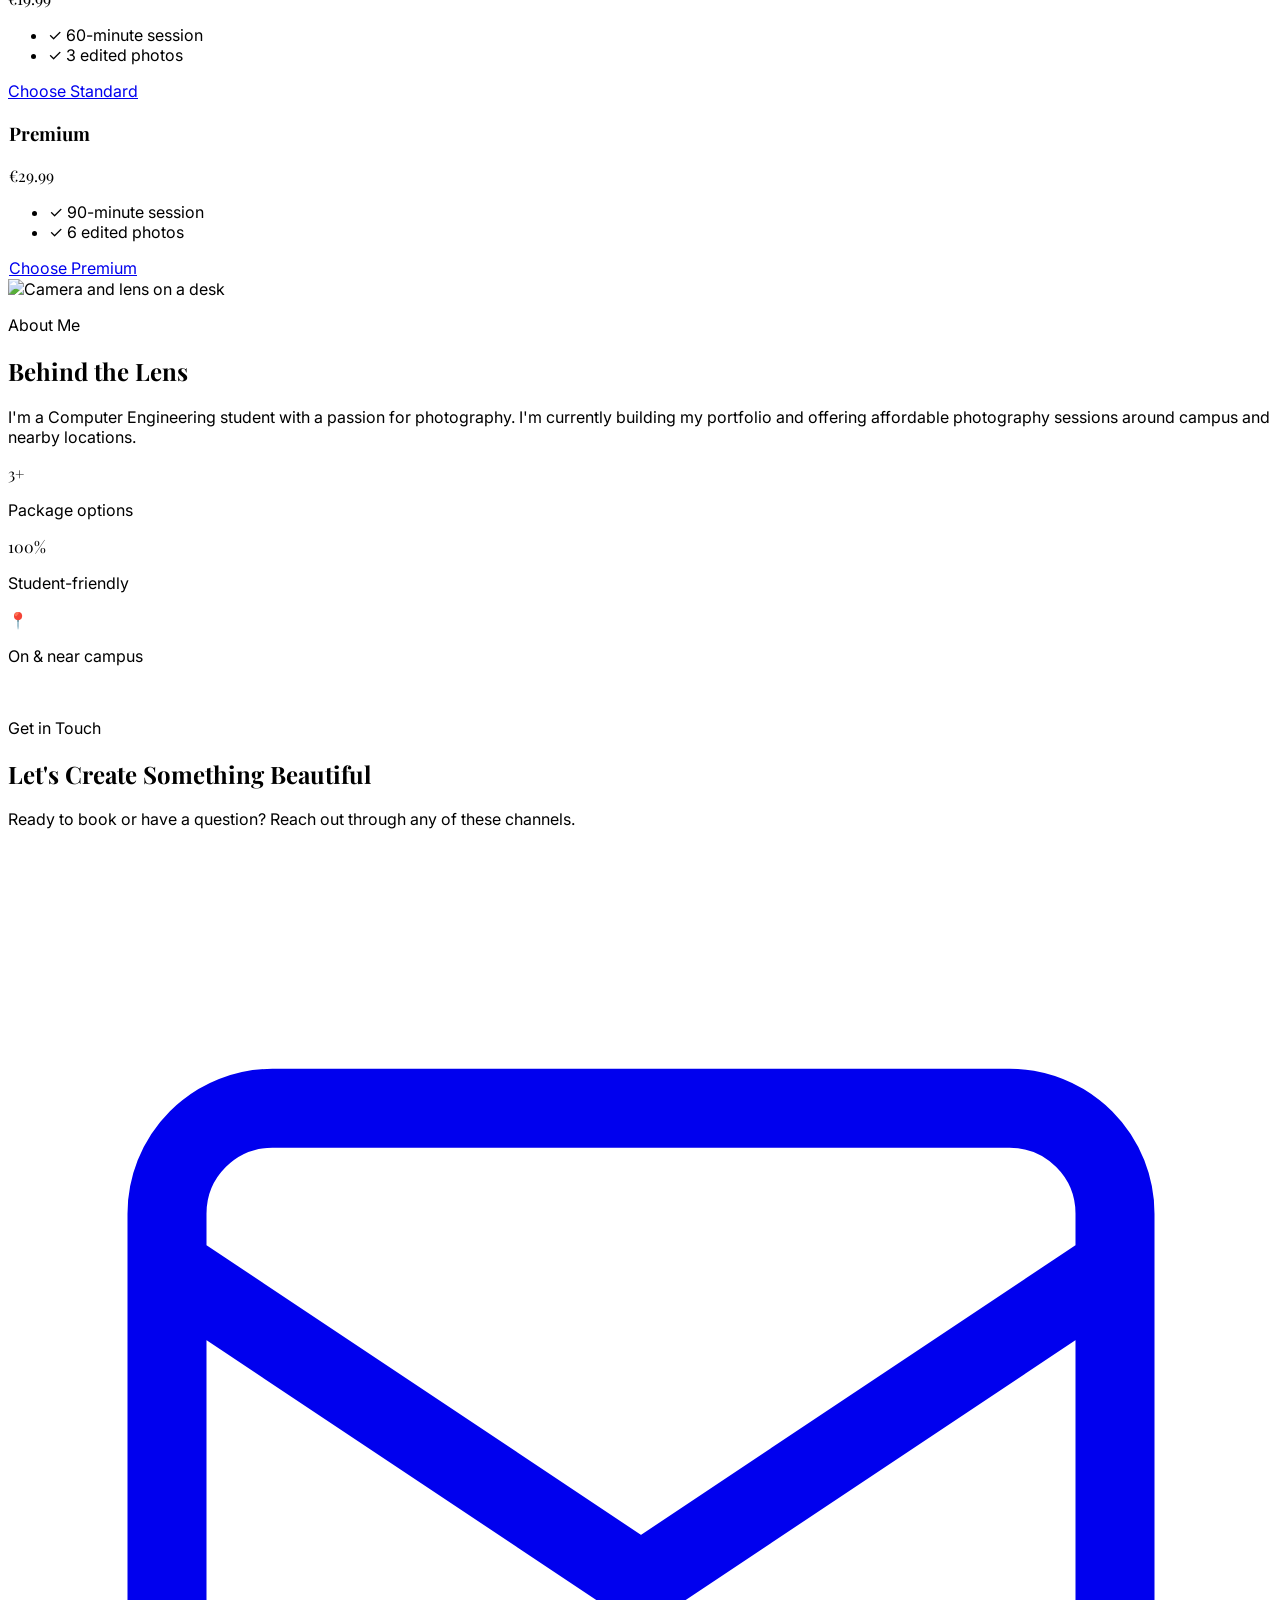
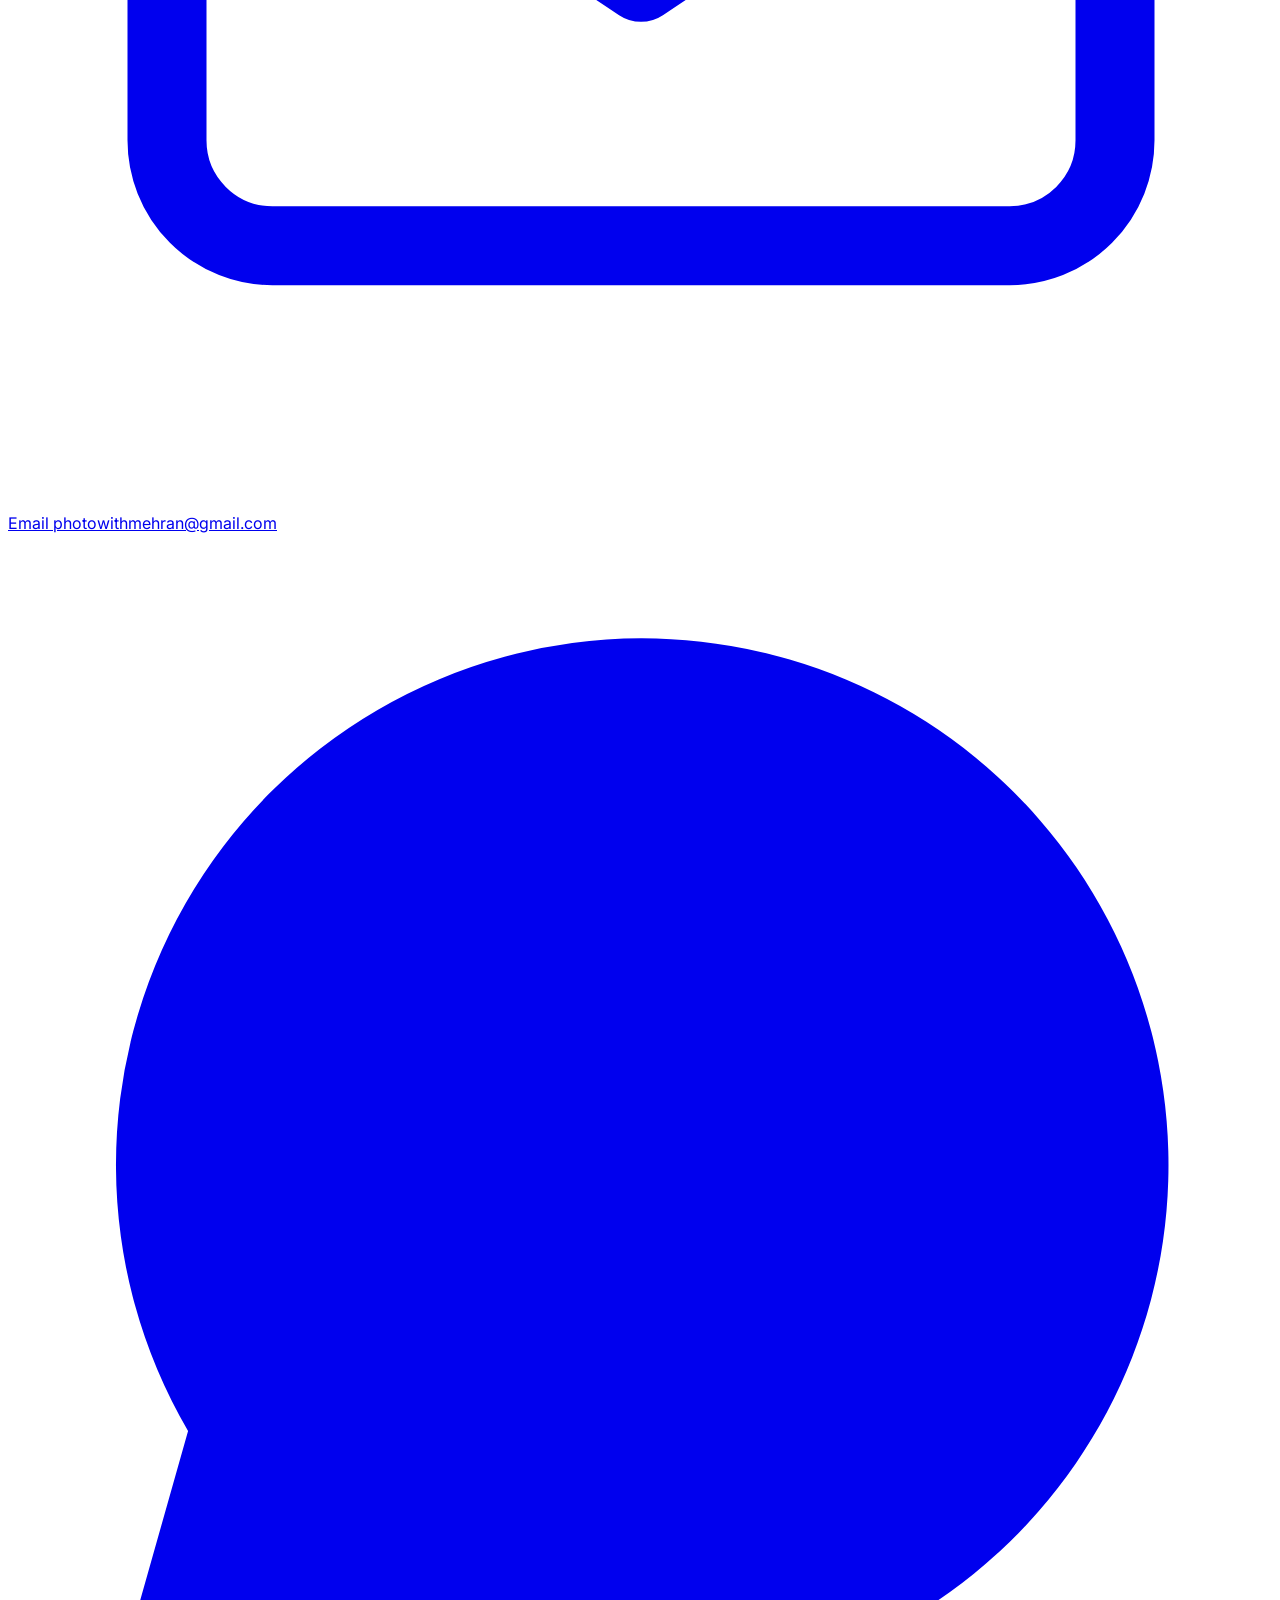
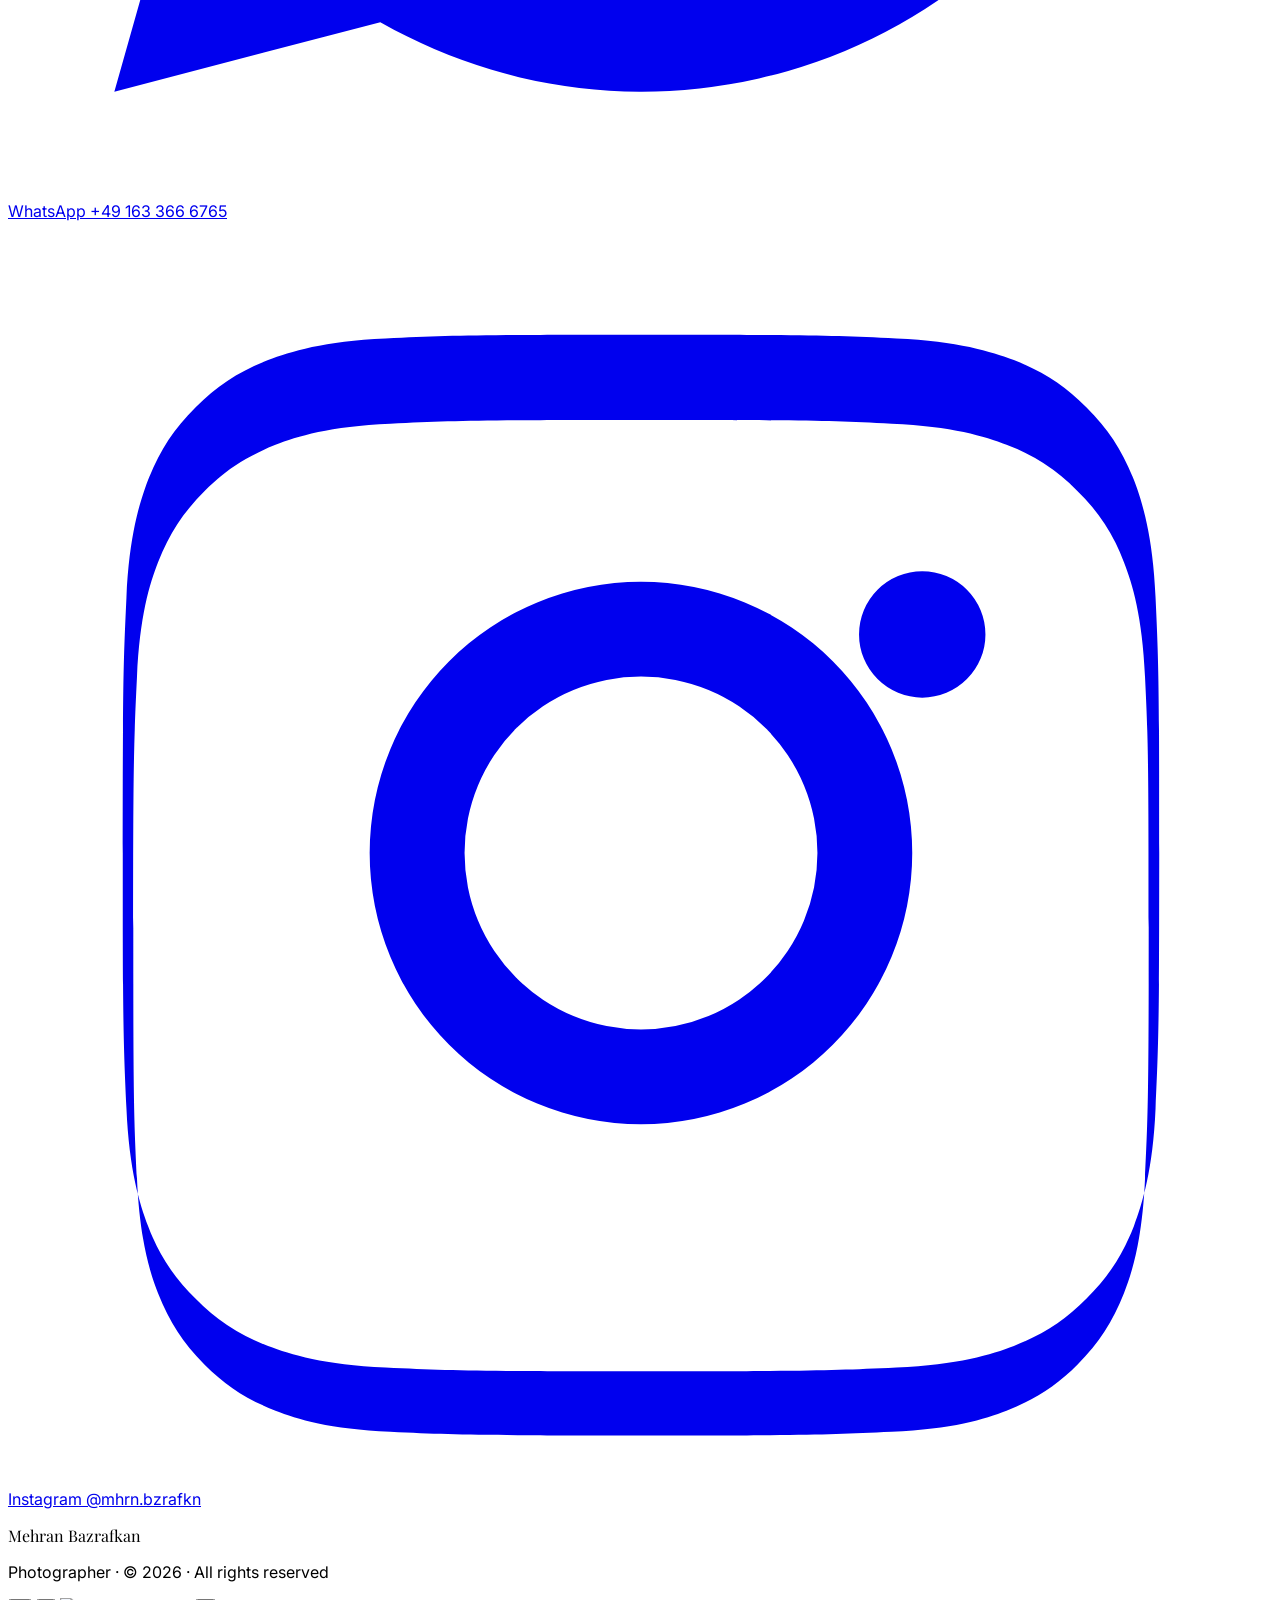
==== commit 54f1dd51: "Adding menu and tools." ====
--- a/index.html
+++ b/index.html
@@ -13,6 +13,9 @@
   <link rel="preconnect" href="https://fonts.googleapis.com" />
   <link rel="preconnect" href="https://fonts.gstatic.com" crossorigin />
   <link href="https://fonts.googleapis.com/css2?family=Playfair+Display:wght@500;600;700&family=Inter:wght@300;400;500;600&display=swap" rel="stylesheet" />
+
+  <!-- Shared site styles (navigation, mobile menu) -->
+  <link rel="stylesheet" href="css/shared.css" />
 
   <script>
     tailwind.config = {
@@ -68,23 +71,9 @@
   </style>
 </head>
 
-<body class="bg-cream text-ink antialiased">
-
-  <!-- ====================== NAVBAR ====================== -->
-  <header class="fixed top-0 inset-x-0 z-40">
-    <nav class="glass-light mx-auto mt-4 flex max-w-6xl items-center justify-between rounded-full px-6 py-3 shadow-lg shadow-black/5">
-      <a href="#hero" class="font-serif text-lg font-semibold tracking-tight">Photo With Mehran<span class="text-amber-600">.</span></a>
-      <ul class="hidden gap-8 text-sm font-medium text-ink/70 md:flex">
-        <li><a href="#portfolio" class="transition hover:text-amber-600">Portfolio</a></li>
-        <li><a href="#pricing" class="transition hover:text-amber-600">Pricing</a></li>
-        <li><a href="#about" class="transition hover:text-amber-600">About</a></li>
-        <li><a href="#contact" class="transition hover:text-amber-600">Contact</a></li>
-      </ul>
-      <a href="#contact" class="rounded-full bg-ink px-5 py-2 text-sm font-medium text-cream transition hover:bg-amber-600 hover:shadow-lg">
-        Book a Session
-      </a>
-    </nav>
-  </header>
+<body class="bg-cream text-ink antialiased" data-page="home">
+
+  <!-- Navigation is rendered by js/shared.js -->
 
   <!-- ====================== HERO ====================== -->
   <section id="hero" class="relative flex min-h-screen items-center justify-center overflow-hidden">
@@ -117,7 +106,7 @@
            class="rounded-full bg-amber-500 px-8 py-3.5 text-sm font-semibold text-ink shadow-xl shadow-amber-500/20 transition hover:-translate-y-0.5 hover:bg-amber-400">
           Contact Me
         </a>
-        <a href="#portfolio"
+        <a href="portfolio.html"
            class="glass rounded-full px-8 py-3.5 text-sm font-semibold text-white transition hover:-translate-y-0.5 hover:bg-white/20">
           View Portfolio
         </a>
@@ -162,10 +151,10 @@
         <!-- Starter -->
         <div class="reveal glass rounded-3xl p-8 shadow-xl shadow-black/30 transition hover:-translate-y-2">
           <h3 class="font-serif text-2xl font-semibold">Starter</h3>
-          <p class="mt-4 font-serif text-5xl font-bold">€20</p>
+          <p class="mt-4 font-serif text-5xl font-bold">€14.99</p>
           <ul class="mt-8 space-y-4 text-sm text-cream/80">
-            <li class="flex items-center gap-3"><span class="text-amber-400">✓</span> 20-minute session</li>
-            <li class="flex items-center gap-3"><span class="text-amber-400">✓</span> 10 edited photos</li>
+            <li class="flex items-center gap-3"><span class="text-amber-400">✓</span> 30-minute session</li>
+            <li class="flex items-center gap-3"><span class="text-amber-400">✓</span> 1 edited photos</li>
           </ul>
           <a href="#contact" class="mt-8 block rounded-full border border-cream/30 py-3 text-center text-sm font-medium transition hover:bg-cream hover:text-ink">
             Choose Starter
@@ -176,10 +165,10 @@
         <div class="reveal relative rounded-3xl bg-amber-500 p-8 text-ink shadow-2xl shadow-amber-500/30 transition hover:-translate-y-2 md:-mt-4 md:mb-4">
           <span class="absolute right-6 top-6 rounded-full bg-ink px-3 py-1 text-xs font-semibold text-cream">Popular</span>
           <h3 class="font-serif text-2xl font-semibold">Standard</h3>
-          <p class="mt-4 font-serif text-5xl font-bold">€35</p>
+          <p class="mt-4 font-serif text-5xl font-bold">€19.99</p>
           <ul class="mt-8 space-y-4 text-sm text-ink/80">
-            <li class="flex items-center gap-3"><span class="font-bold">✓</span> 45-minute session</li>
-            <li class="flex items-center gap-3"><span class="font-bold">✓</span> 20 edited photos</li>
+            <li class="flex items-center gap-3"><span class="font-bold">✓</span> 60-minute session</li>
+            <li class="flex items-center gap-3"><span class="font-bold">✓</span> 3 edited photos</li>
           </ul>
           <a href="#contact" class="mt-8 block rounded-full bg-ink py-3 text-center text-sm font-medium text-cream transition hover:bg-ink/80">
             Choose Standard
@@ -189,10 +178,10 @@
         <!-- Premium -->
         <div class="reveal glass rounded-3xl p-8 shadow-xl shadow-black/30 transition hover:-translate-y-2">
           <h3 class="font-serif text-2xl font-semibold">Premium</h3>
-          <p class="mt-4 font-serif text-5xl font-bold">€50</p>
+          <p class="mt-4 font-serif text-5xl font-bold">€29.99</p>
           <ul class="mt-8 space-y-4 text-sm text-cream/80">
-            <li class="flex items-center gap-3"><span class="text-amber-400">✓</span> 60-minute session</li>
-            <li class="flex items-center gap-3"><span class="text-amber-400">✓</span> 35 edited photos</li>
+            <li class="flex items-center gap-3"><span class="text-amber-400">✓</span> 90-minute session</li>
+            <li class="flex items-center gap-3"><span class="text-amber-400">✓</span> 6 edited photos</li>
           </ul>
           <a href="#contact" class="mt-8 block rounded-full border border-cream/30 py-3 text-center text-sm font-medium transition hover:bg-cream hover:text-ink">
             Choose Premium
@@ -299,35 +288,25 @@
   </div>
 
   <!-- ====================== SCRIPT ====================== -->
+  <script src="js/portfolio-data.js"></script>
+  <script src="js/shared.js"></script>
   <script>
     // --- Gallery data (Unsplash placeholders) ---
     const photos = [
-      //'1502685104226-ee32379fefbe', // portrait
-      //'1488161628813-04466f872be2', // man portrait
-      //'1524504388940-b1c1722653e1', // woman portrait
-      //'1506794778202-cad84cf45f1d', // man b/w
-      //'1517841905240-472988babdf9', // woman smiling
-      //'1531123897727-8f129e1688ce', // outdoor portrait
-      //'1463453091185-61582044d556', // man suit
-      //'1438761681033-6461ffad8d80', // woman headshot
-
-      '1ce36849-b5a4-4559-982d-f962c8e8ea0f',
-      //'4b364ef5-0226-4e74-83c3-d803a346be65',
-      '7c8b5b66-7740-4499-81de-90f3b3f10183',
-      //'9f76f1f5-b5db-4775-b889-4bc31d49d7eb',
-      //'31fa3337-40f8-4b57-8ac3-10af4c169d96',
-      '80e1551d-083c-4a63-9961-b4668f4154ff',
-      //'2705c442-e4fe-4da6-99b7-745aee3991ad',
-      'ddd8c5f5-f71f-470f-82f2-0faf0a739c3c',
+      { cat: 'portrait', id: '1ce36849-b5a4-4559-982d-f962c8e8ea0f' },
+      { cat: 'portrait', id: '7c8b5b66-7740-4499-81de-90f3b3f10183' },
+      { cat: 'portrait', id: '80e1551d-083c-4a63-9961-b4668f4154ff' },
+      { cat: 'portrait', id: 'ddd8c5f5-f71f-470f-82f2-0faf0a739c3c' },
+      { cat: 'street', id: '10925344-b891-4c61-b2db-01feb49afef8' },
+      { cat: 'landscape', id: '23c9d687-31de-487e-a311-6cbae0ac08a9' },
+      { cat: 'car', id: '23b37ea2-582a-4c35-a0c1-90891387be72' },
+      { cat: 'nature', id: '2b6bb8e3-1363-4db3-82c5-b8d075673af5' },
     ];
 
     const gallery = document.getElementById('gallery');
-    photos.forEach((id, i) => {
-      //const thumb = `https://images.unsplash.com/photo-${id}?auto=format&fit=crop&w=600&q=70`;
-      //const full  = `https://images.unsplash.com/photo-${id}?auto=format&fit=crop&w=1400&q=85`;
-
-      const thumb = `./assets/images/thumbnails/portrait/${id}.jpg`;
-      const full  = `./assets/images/portfolio/portrait/${id}.jpg`;
+    photos.forEach((photo, i) => {
+      const thumb = `./assets/images/thumbnails/${photo.cat}/${photo.id}.jpg`;
+      const full  = `./assets/images/portfolio/${photo.cat}/${photo.id}.jpg`;
       const wrap = document.createElement('button');
       wrap.className = 'group relative aspect-square overflow-hidden rounded-2xl shadow-md focus:outline-none focus:ring-2 focus:ring-amber-500';
       wrap.innerHTML = `
@@ -346,9 +325,8 @@
     let current = 0;
 
     function fullSrc(i) {
-      //return `https://images.unsplash.com/photo-${photos[i]}?auto=format&fit=crop&w=1400&q=85`;
-
-      return `./assets/images/portfolio/portrait/${photos[i]}.jpg`;
+      const photo = photos[i];
+      return `./assets/images/portfolio/${photo.cat}/${photo.id}.jpg`;
     }
     function openLightbox(i) {
       current = i;
--- a/css/shared.css
+++ b/css/shared.css
@@ -0,0 +1,459 @@
+/* ============================================================
+   Shared site styles — navigation, dropdowns, mobile menu,
+   portfolio lightbox. Matches the existing Photo With Mehran
+   look (glassmorphism pill nav, ink/cream palette, ambers).
+   ============================================================ */
+
+/* ---------- Site header / nav ---------- */
+
+.site-header {
+  position: fixed;
+  top: 0;
+  left: 0;
+  right: 0;
+  z-index: 40;
+}
+
+.site-nav {
+  margin: 1rem auto 0;
+  max-width: 72rem;
+  display: flex;
+  align-items: center;
+  justify-content: space-between;
+  gap: 1rem;
+  padding: 0.6rem 1.5rem;
+  border-radius: 9999px;
+  background: rgba(255, 255, 255, 0.6);
+  backdrop-filter: blur(12px);
+  -webkit-backdrop-filter: blur(12px);
+  border: 1px solid rgba(255, 255, 255, 0.4);
+  box-shadow: 0 10px 15px rgba(0, 0, 0, 0.05);
+}
+
+.site-nav .brand {
+  font-family: 'Playfair Display', serif;
+  font-size: 1.125rem;
+  font-weight: 600;
+  letter-spacing: -0.02em;
+  color: #0f0f12;
+  white-space: nowrap;
+}
+
+.site-nav .brand span { color: #d97706; }
+
+.site-nav__links {
+  display: flex;
+  align-items: center;
+  gap: 2rem;
+  font-size: 0.875rem;
+  font-weight: 500;
+  color: rgba(15, 15, 18, 0.7);
+}
+
+.nav-item {
+  position: relative;
+  display: inline-flex;
+  align-items: center;
+  gap: 0.3rem;
+  padding: 0.25rem 0;
+  transition: color 0.2s ease;
+}
+
+.nav-item:hover { color: #d97706; }
+.nav-item.is-active { color: #d97706; }
+
+.nav-item.is-active::after {
+  content: '';
+  position: absolute;
+  left: 0;
+  right: 0;
+  bottom: -0.3rem;
+  height: 2px;
+  border-radius: 2px;
+  background: #d97706;
+}
+
+.nav-item .chev { transition: transform 0.2s ease; width: 14px; height: 14px; }
+.nav-drop:hover .nav-item .chev,
+.nav-drop.open .nav-item .chev { transform: rotate(180deg); }
+
+/* ---------- Dropdowns ---------- */
+
+.nav-drop { position: relative; }
+
+/* invisible bridge so hover survives the gap below the toggle */
+.nav-drop::before {
+  content: '';
+  position: absolute;
+  top: 100%;
+  left: -1rem;
+  right: -1rem;
+  height: 1.25rem;
+}
+
+.nav-drop__panel {
+  position: absolute;
+  top: calc(100% + 1.25rem);
+  left: 50%;
+  transform: translateX(-50%) translateY(6px);
+  width: max-content;
+  min-width: 320px;
+  max-width: 88vw;
+  padding: 1.25rem 1.35rem 1.15rem;
+  border-radius: 1.25rem;
+  background: rgba(255, 255, 255, 0.94);
+  backdrop-filter: blur(14px);
+  -webkit-backdrop-filter: blur(14px);
+  border: 1px solid rgba(15, 15, 18, 0.08);
+  box-shadow: 0 24px 50px rgba(15, 15, 18, 0.16);
+  opacity: 0;
+  visibility: hidden;
+  pointer-events: none;
+  transition: opacity 0.18s ease, transform 0.18s ease, visibility 0.18s;
+  z-index: 50;
+}
+
+.nav-drop__panel--wide { min-width: 26rem; }
+
+.nav-drop:hover .nav-drop__panel,
+.nav-drop.open .nav-drop__panel {
+  opacity: 1;
+  visibility: visible;
+  pointer-events: auto;
+  transform: translateX(-50%) translateY(0);
+}
+
+.nav-drop--right .nav-drop__panel {
+  left: auto;
+  right: -0.5rem;
+  transform: translateY(6px);
+}
+
+.nav-drop--right:hover .nav-drop__panel,
+.nav-drop--right.open .nav-drop__panel { transform: translateY(0); }
+
+.nav-drop__title {
+  margin: 0 0 0.7rem;
+  font-size: 0.65rem;
+  font-weight: 600;
+  letter-spacing: 0.18em;
+  text-transform: uppercase;
+  color: rgba(15, 15, 18, 0.4);
+}
+
+.nav-drop__grid {
+  display: grid;
+  grid-template-columns: repeat(2, minmax(0, 1fr));
+  gap: 0.35rem;
+}
+
+.nav-drop__link {
+  display: block;
+  padding: 0.45rem 0.75rem;
+  border-radius: 0.75rem;
+  font-size: 0.875rem;
+  font-weight: 500;
+  color: rgba(15, 15, 18, 0.75);
+  transition: background 0.15s ease, color 0.15s ease;
+}
+
+.nav-drop__link:hover { background: rgba(217, 119, 6, 0.1); color: #b45309; }
+.nav-drop__link.is-active { background: rgba(217, 119, 6, 0.16); color: #b45309; }
+
+.nav-drop__all {
+  display: block;
+  margin-top: 0.85rem;
+  padding-top: 0.8rem;
+  border-top: 1px solid rgba(15, 15, 18, 0.07);
+  font-size: 0.8rem;
+  font-weight: 600;
+  color: #b45309;
+  transition: color 0.15s ease;
+}
+
+.nav-drop__all:hover { color: #0f0f12; }
+
+/* Tool rows inside the tools dropdown */
+
+.nav-drop__tools { min-width: 300px; display: grid; gap: 0.35rem; }
+
+.nav-tool {
+  display: flex;
+  flex-direction: column;
+  gap: 0.15rem;
+  padding: 0.55rem 0.75rem;
+  border-radius: 0.85rem;
+  font-size: 0.8rem;
+  transition: background 0.15s ease;
+}
+
+a.nav-tool:hover { background: rgba(217, 119, 6, 0.1); }
+.nav-tool.is-active { background: rgba(217, 119, 6, 0.16); }
+
+.nav-tool__label {
+  display: flex;
+  align-items: center;
+  flex-wrap: wrap;
+  gap: 0.4rem;
+  font-weight: 600;
+  color: #0f0f12;
+}
+
+.nav-tool.is-active .nav-tool__label { color: #b45309; }
+
+.nav-tool__meta { font-size: 0.72rem; color: rgba(15, 15, 18, 0.45); }
+
+.nav-tool--soon { cursor: default; opacity: 0.7; }
+
+.soon-badge {
+  font-style: normal;
+  font-size: 0.6rem;
+  font-weight: 600;
+  letter-spacing: 0.08em;
+  text-transform: uppercase;
+  color: rgba(15, 15, 18, 0.45);
+  background: rgba(15, 15, 18, 0.06);
+  border-radius: 999px;
+  padding: 0.15rem 0.55rem;
+}
+
+/* ---------- CTA + burger ---------- */
+
+.nav-cta {
+  border-radius: 9999px;
+  background: #0f0f12;
+  color: #f7f5f2;
+  padding: 0.5rem 1.25rem;
+  font-size: 0.875rem;
+  font-weight: 500;
+  white-space: nowrap;
+  transition: background 0.2s ease, box-shadow 0.2s ease, color 0.2s ease;
+}
+
+.nav-cta:hover { background: #d97706; box-shadow: 0 10px 20px rgba(0, 0, 0, 0.15); }
+
+.nav-burger {
+  display: none;
+  align-items: center;
+  justify-content: center;
+  width: 2.5rem;
+  height: 2.5rem;
+  border-radius: 9999px;
+  border: 1px solid rgba(15, 15, 18, 0.1);
+  background: rgba(255, 255, 255, 0.7);
+  color: #0f0f12;
+  cursor: pointer;
+  transition: background 0.2s ease;
+}
+
+.nav-burger:hover { background: rgba(217, 119, 6, 0.12); }
+
+/* ---------- Mobile menu ---------- */
+
+.mobile-panel {
+  position: fixed;
+  top: 0;
+  right: 0;
+  bottom: 0;
+  width: min(21rem, 88vw);
+  z-index: 45;
+  background: rgba(247, 245, 242, 0.97);
+  backdrop-filter: blur(16px);
+  -webkit-backdrop-filter: blur(16px);
+  border-left: 1px solid rgba(15, 15, 18, 0.08);
+  box-shadow: -24px 0 60px rgba(15, 15, 18, 0.18);
+  padding: 1.5rem;
+  overflow-y: auto;
+  transform: translateX(100%);
+  transition: transform 0.28s ease;
+}
+
+.mobile-panel.open { transform: translateX(0); }
+
+.mobile-panel__brand {
+  display: flex;
+  align-items: center;
+  justify-content: space-between;
+  margin-bottom: 1.25rem;
+  font-family: 'Playfair Display', serif;
+  font-weight: 600;
+  color: #0f0f12;
+}
+
+.mobile-panel__close {
+  display: flex;
+  align-items: center;
+  justify-content: center;
+  width: 2.25rem;
+  height: 2.25rem;
+  border-radius: 9999px;
+  border: 1px solid rgba(15, 15, 18, 0.1);
+  background: rgba(255, 255, 255, 0.7);
+  color: #0f0f12;
+  cursor: pointer;
+}
+
+.mobile-link {
+  display: block;
+  padding: 0.8rem 0;
+  font-size: 1rem;
+  font-weight: 500;
+  color: #0f0f12;
+  border-bottom: 1px solid rgba(15, 15, 18, 0.07);
+}
+
+.mobile-link.is-active { color: #b45309; }
+
+.mobile-acc {
+  width: 100%;
+  display: flex;
+  align-items: center;
+  justify-content: space-between;
+  padding: 0.8rem 0;
+  font-size: 1rem;
+  font-weight: 500;
+  color: #0f0f12;
+  background: none;
+  border: none;
+  border-bottom: 1px solid rgba(15, 15, 18, 0.07);
+  cursor: pointer;
+  text-align: left;
+}
+
+.mobile-acc.is-active { color: #b45309; }
+.mobile-acc .chev { transition: transform 0.2s ease; }
+.mobile-acc.open .chev { transform: rotate(180deg); }
+
+.mobile-acc__body { display: none; padding: 0.25rem 0 0.75rem; }
+.mobile-acc.open + .mobile-acc__body { display: block; }
+
+.mobile-acc__body a,
+.mobile-acc__body span {
+  display: flex;
+  align-items: center;
+  justify-content: space-between;
+  padding: 0.5rem 0.75rem;
+  border-radius: 0.75rem;
+  font-size: 0.875rem;
+  color: rgba(15, 15, 18, 0.75);
+}
+
+.mobile-acc__body a:hover,
+.mobile-acc__body a.is-active { background: rgba(217, 119, 6, 0.12); color: #b45309; }
+
+.mobile-cta {
+  display: block;
+  margin-top: 1.5rem;
+  padding: 0.75rem 1.25rem;
+  border-radius: 9999px;
+  background: #0f0f12;
+  color: #f7f5f2;
+  font-size: 0.875rem;
+  font-weight: 500;
+  text-align: center;
+  transition: background 0.2s ease;
+}
+
+.mobile-cta:hover { background: #d97706; }
+
+/* ---------- Responsive nav ---------- */
+
+@media (max-width: 767px) {
+  .site-nav__links { display: none; }
+  .nav-cta { display: none; }
+  .nav-burger { display: inline-flex; }
+}
+
+/* ---------- Portfolio photo viewer (lightbox) ---------- */
+
+.photo-viewer {
+  position: fixed;
+  inset: 0;
+  z-index: 60;
+  display: none;
+  align-items: center;
+  justify-content: center;
+  background: rgba(10, 10, 13, 0.92);
+  padding: 1rem;
+  opacity: 0;
+  transition: opacity 0.3s ease;
+}
+
+.photo-viewer.open { display: flex; opacity: 1; }
+
+.photo-viewer__img {
+  max-width: 92vw;
+  max-height: 80vh;
+  border-radius: 0.75rem;
+  box-shadow: 0 24px 70px rgba(0, 0, 0, 0.55);
+  object-fit: contain;
+}
+
+.photo-viewer__close,
+.photo-viewer__prev,
+.photo-viewer__next {
+  position: absolute;
+  display: flex;
+  align-items: center;
+  justify-content: center;
+  border-radius: 9999px;
+  color: rgba(255, 255, 255, 0.85);
+  background: rgba(255, 255, 255, 0.08);
+  border: 1px solid rgba(255, 255, 255, 0.12);
+  cursor: pointer;
+  transition: background 0.2s ease, color 0.2s ease;
+}
+
+.photo-viewer__close:hover,
+.photo-viewer__prev:hover,
+.photo-viewer__next:hover { background: #d97706; color: #fff; }
+
+.photo-viewer__close {
+  top: 1.25rem;
+  right: 1.25rem;
+  width: 2.75rem;
+  height: 2.75rem;
+  font-size: 1.5rem;
+}
+
+.photo-viewer__prev,
+.photo-viewer__next { top: 50%; transform: translateY(-50%); width: 3rem; height: 3rem; font-size: 1.6rem; }
+
+.photo-viewer__prev { left: 0.75rem; }
+.photo-viewer__next { right: 0.75rem; }
+
+.photo-viewer__count {
+  position: absolute;
+  bottom: 1.25rem;
+  left: 50%;
+  transform: translateX(-50%);
+  font-size: 0.75rem;
+  letter-spacing: 0.15em;
+  color: rgba(255, 255, 255, 0.6);
+}
+
+@media (min-width: 640px) {
+  .photo-viewer__close { top: 1.75rem; right: 1.75rem; }
+  .photo-viewer__prev { left: 1.5rem; }
+  .photo-viewer__next { right: 1.5rem; }
+}
+
+@media (max-width: 639px) {
+  .photo-viewer__prev,
+  .photo-viewer__next { width: 2.75rem; height: 2.75rem; }
+  .photo-viewer__img { max-height: 74vh; }
+}
+
+/* ---------- Misc shared ---------- */
+
+body.nav-locked { overflow: hidden; }
+
+/* Graceful fallback when an image is missing */
+.img-missing {
+  display: flex;
+  align-items: center;
+  justify-content: center;
+  background: rgba(15, 15, 18, 0.06);
+  color: rgba(15, 15, 18, 0.35);
+  font-size: 0.75rem;
+}
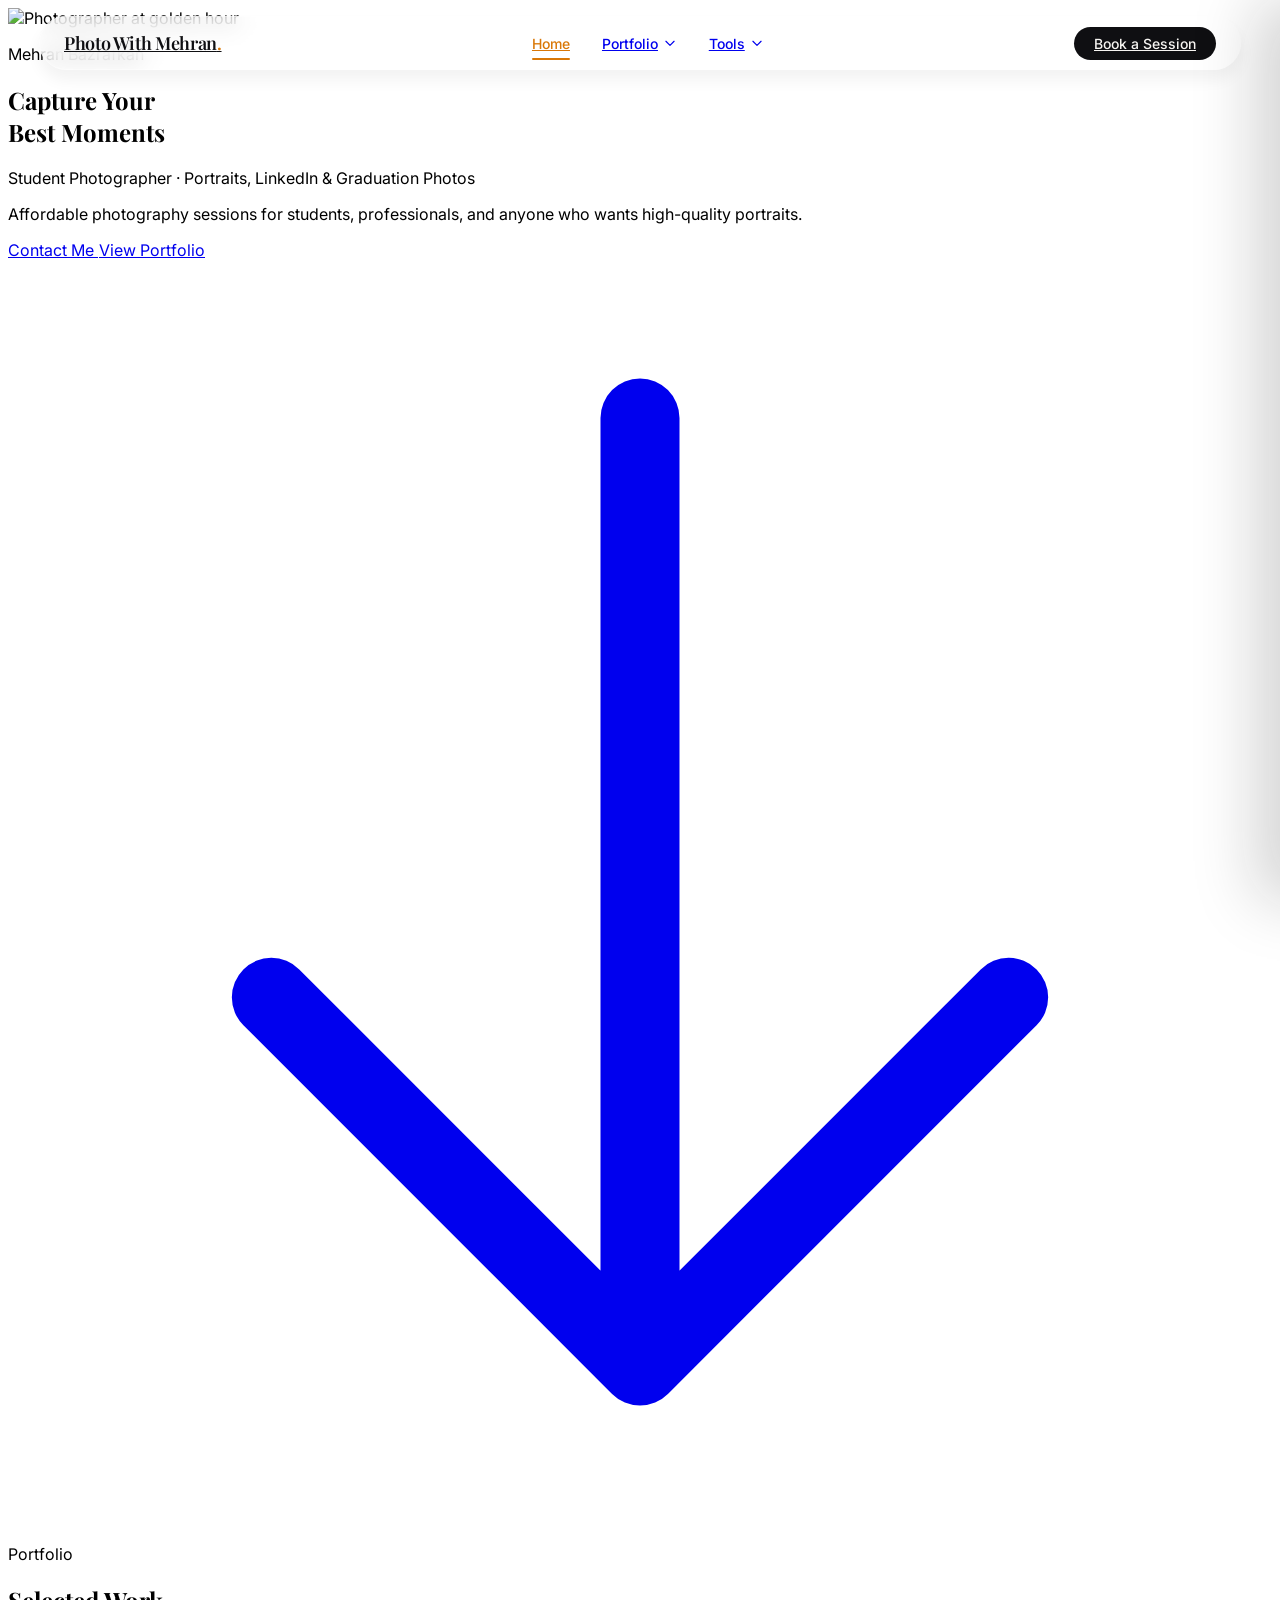
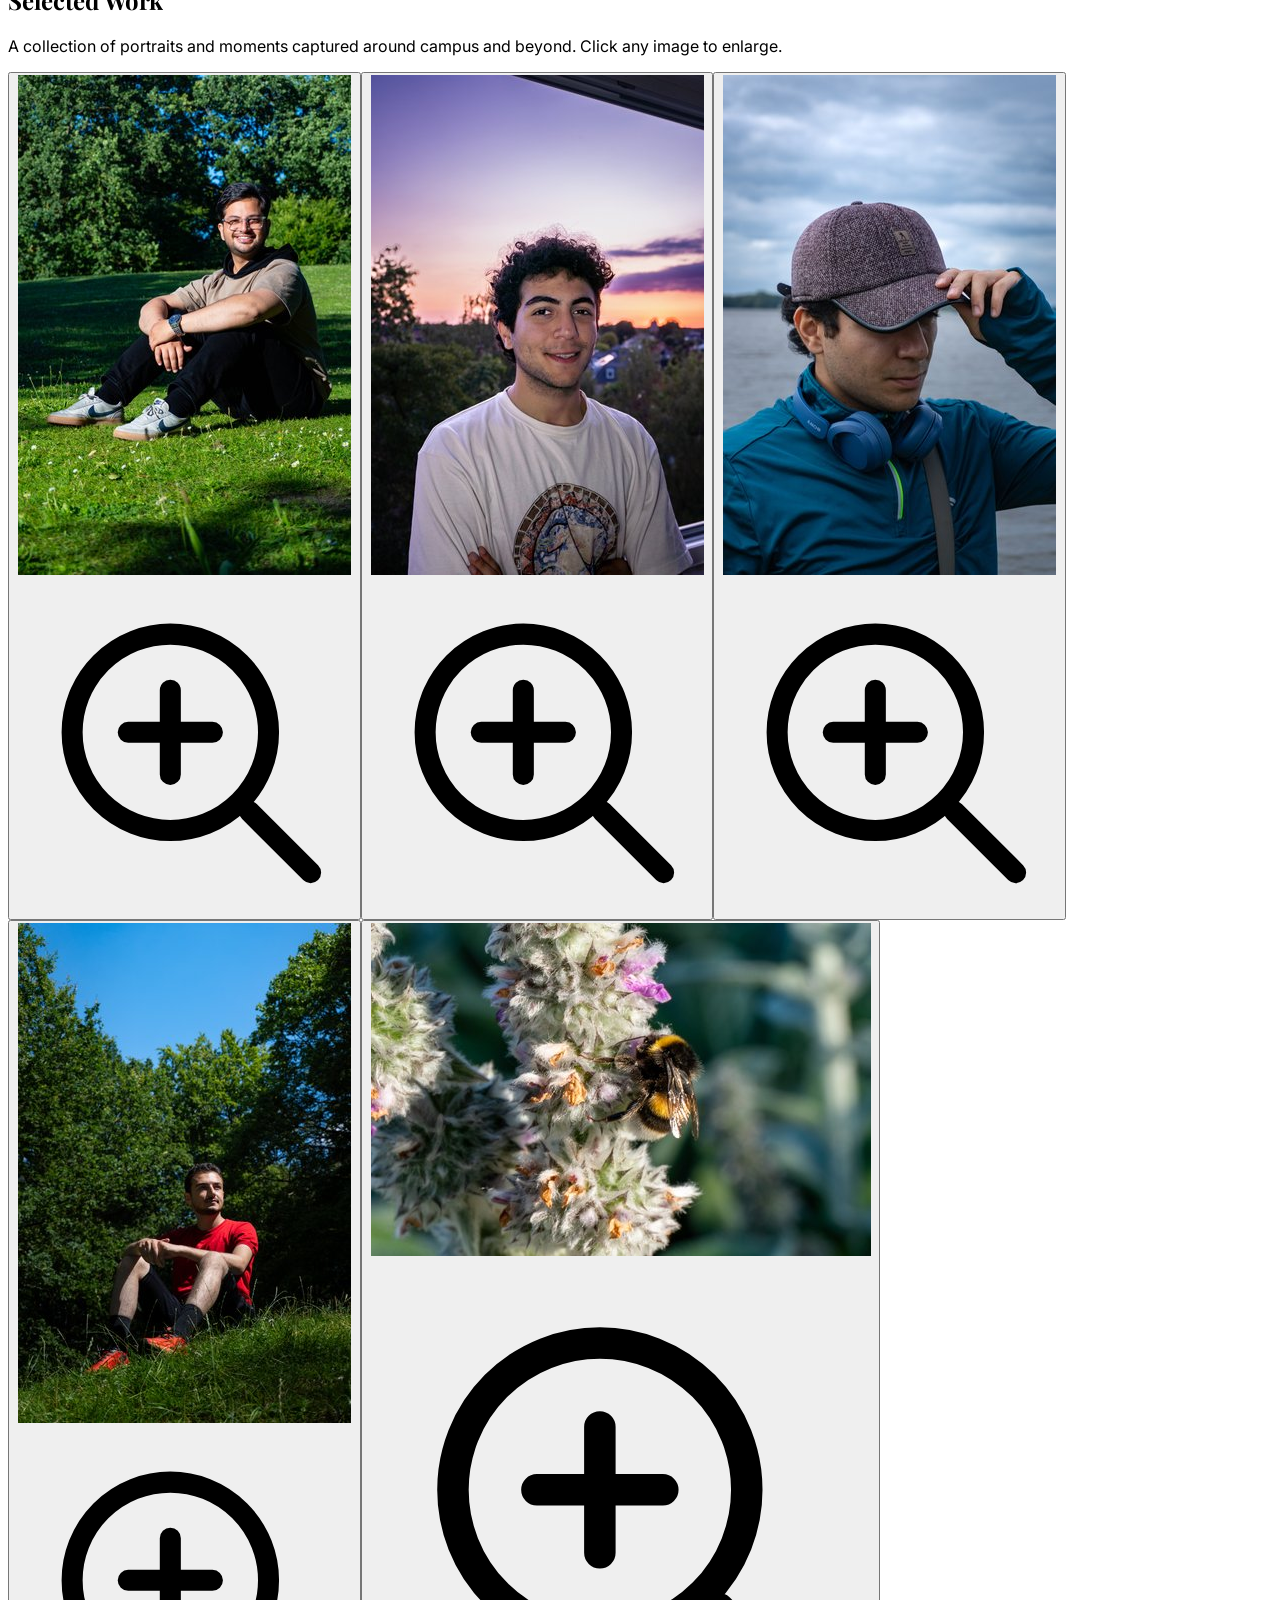
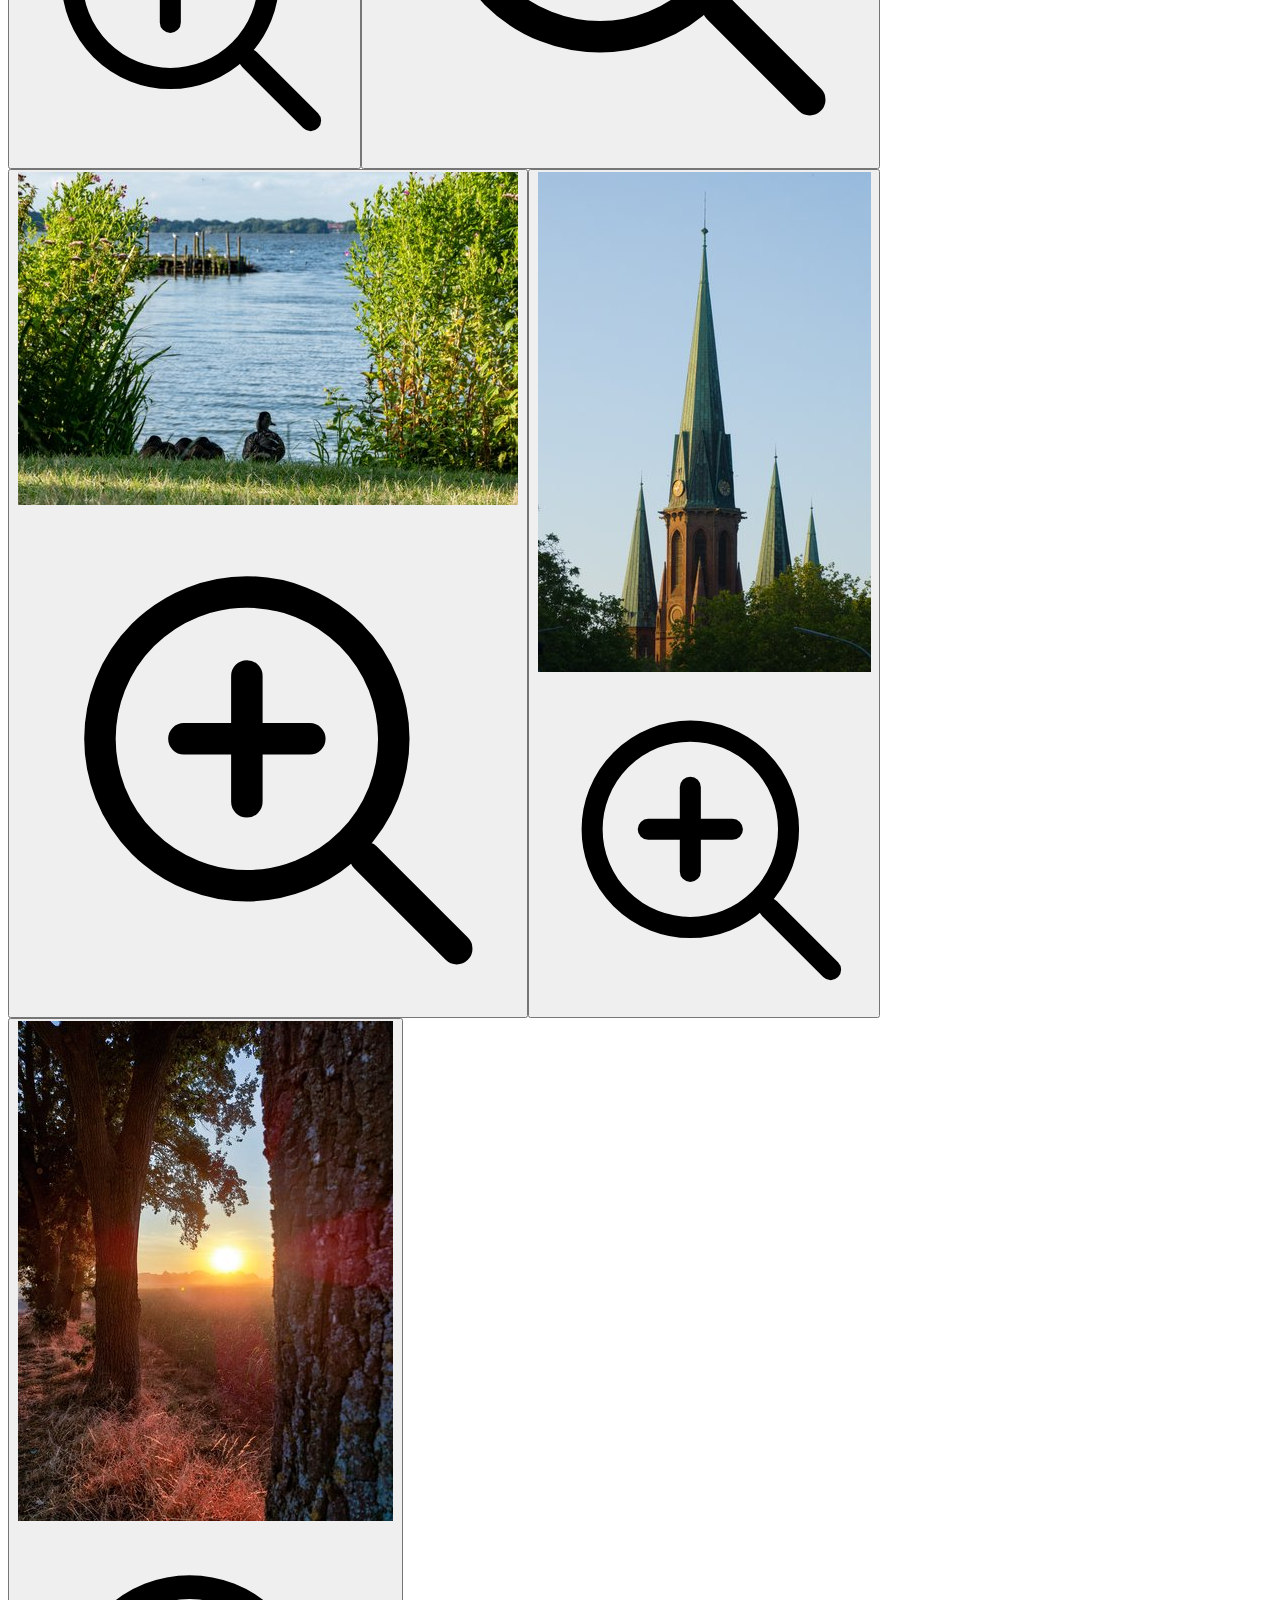
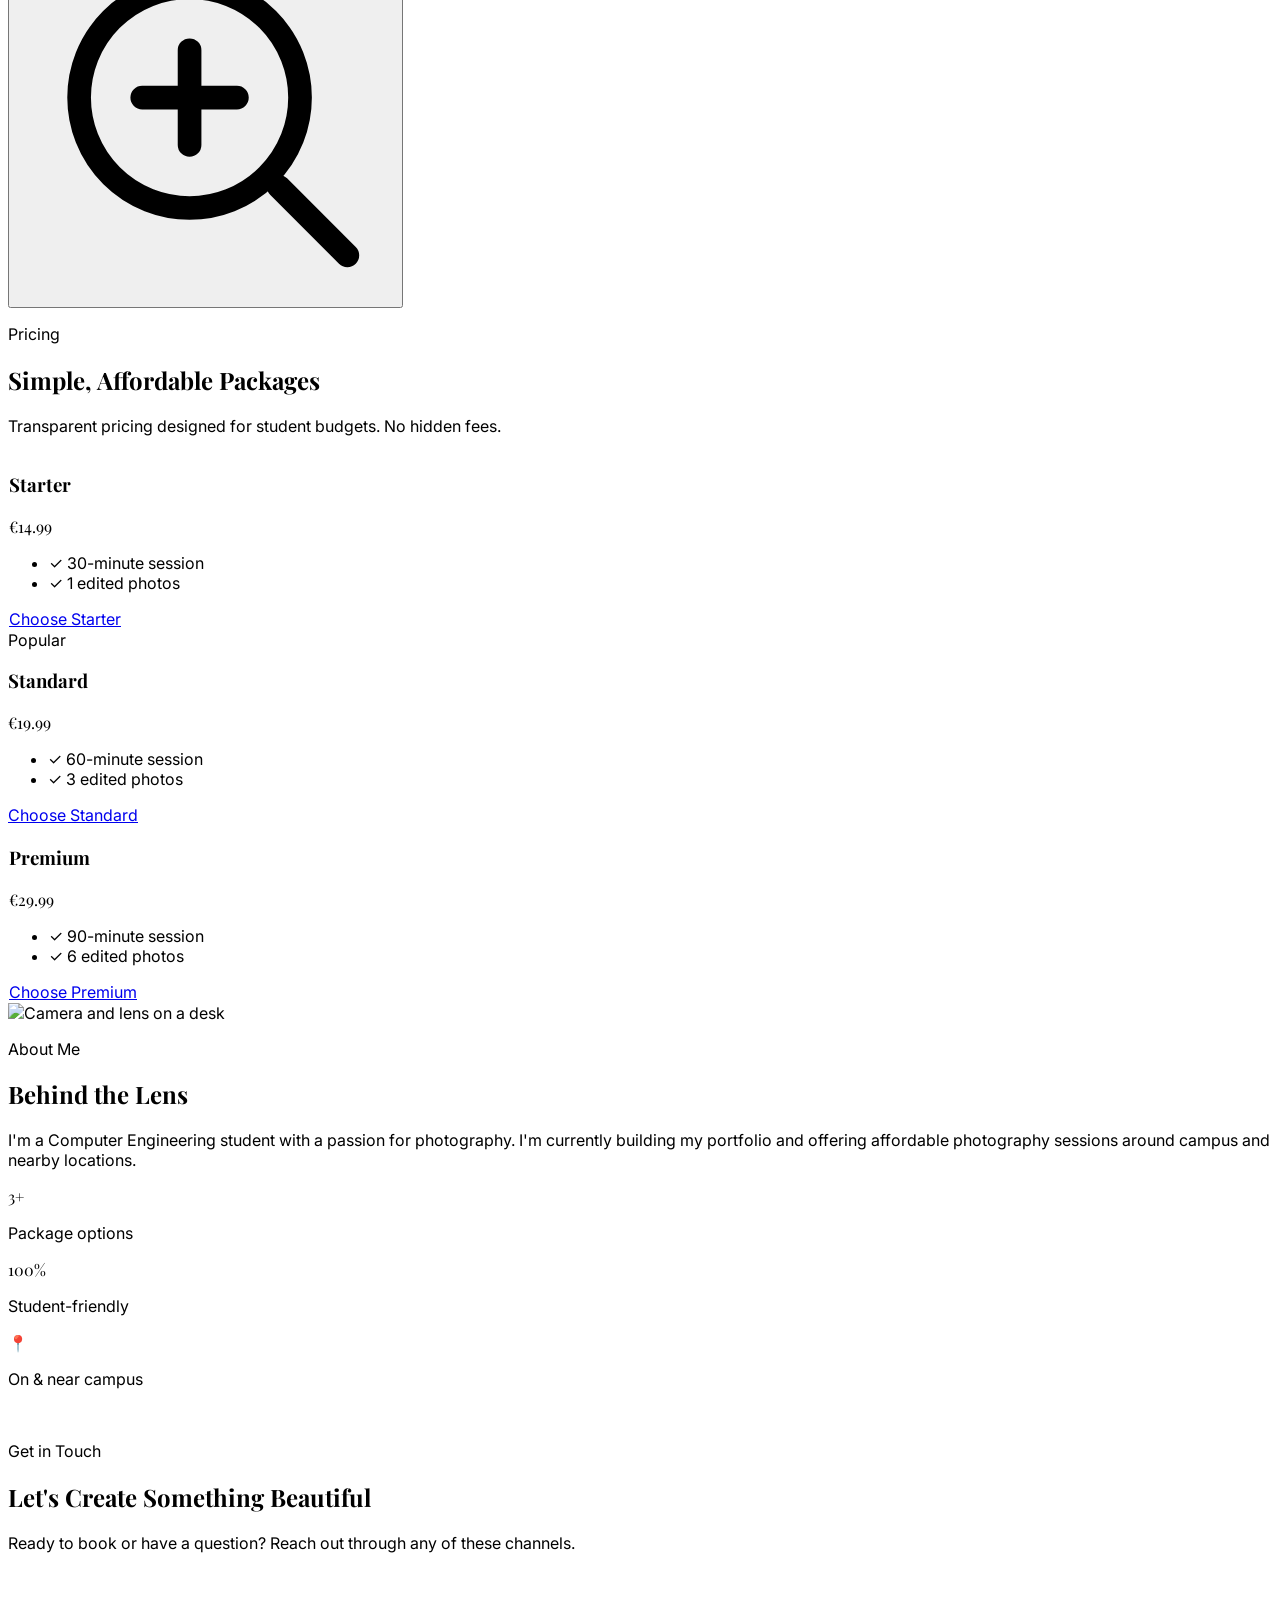
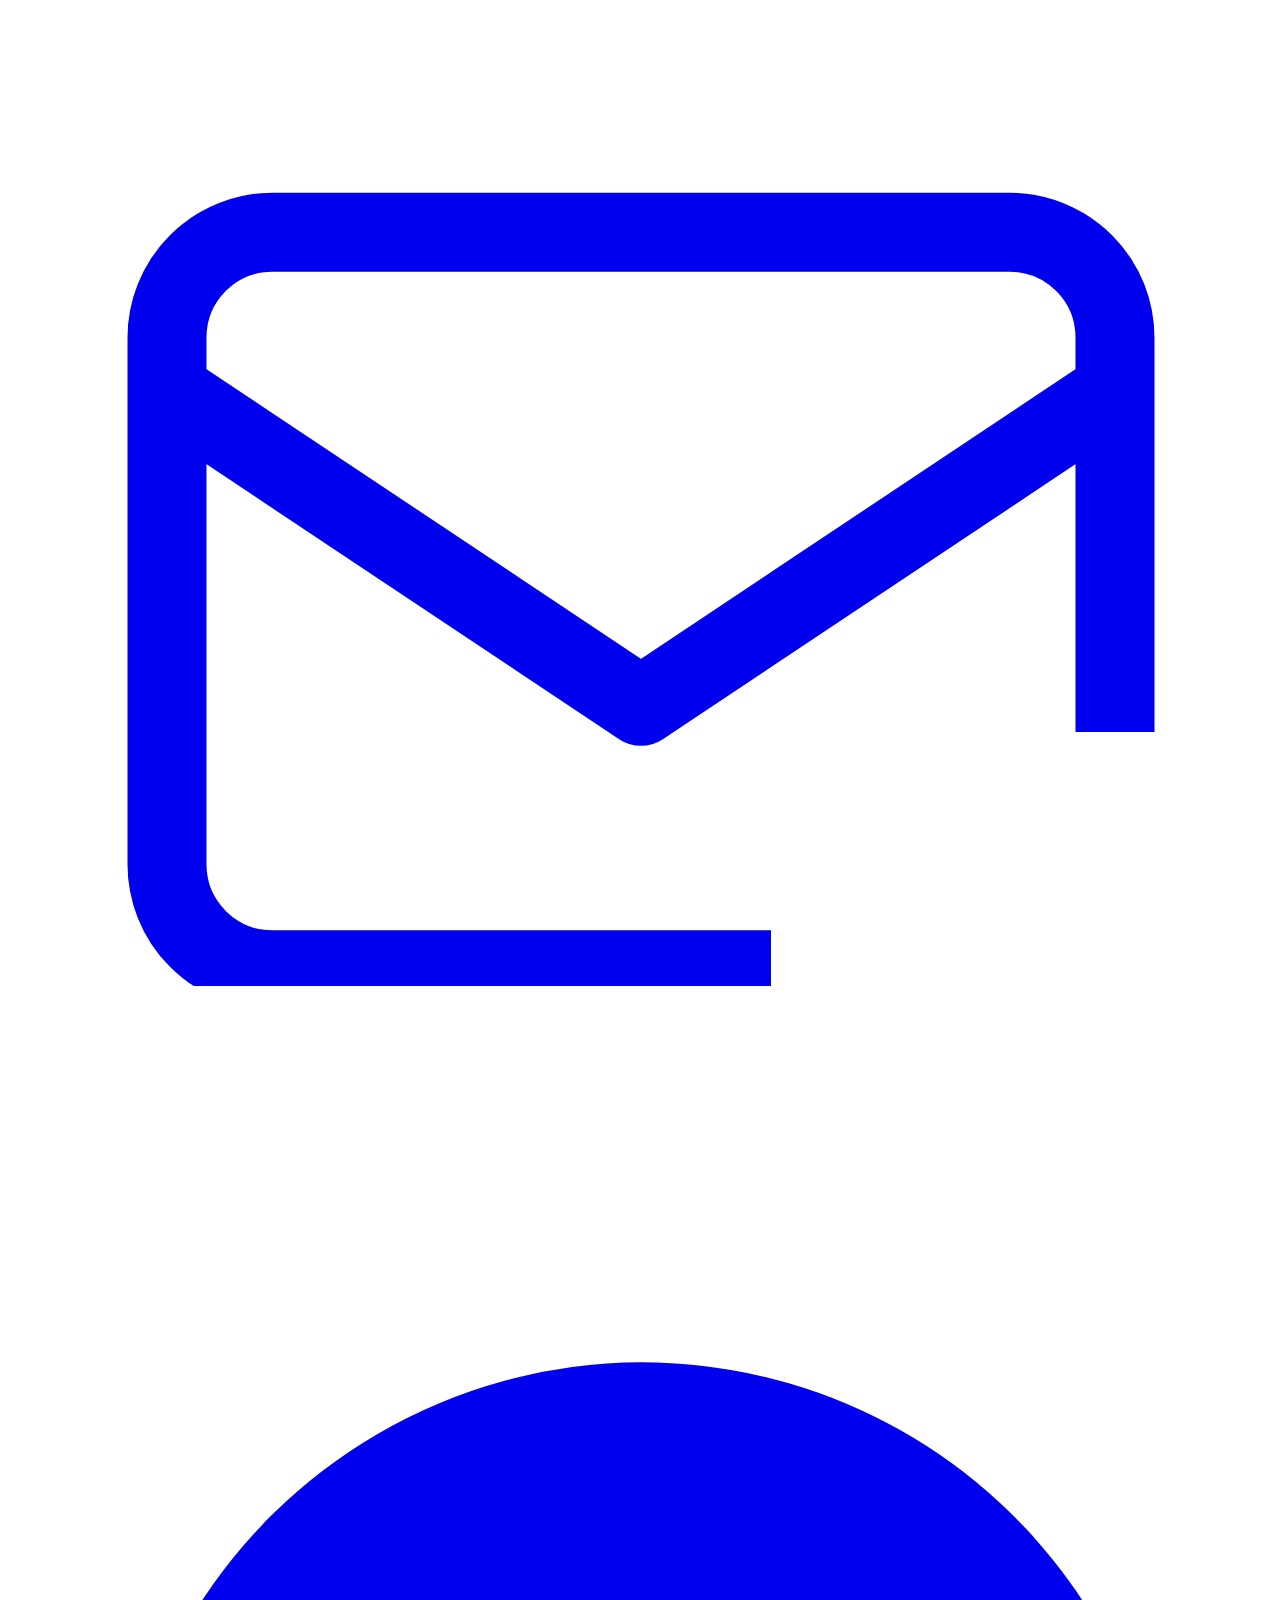
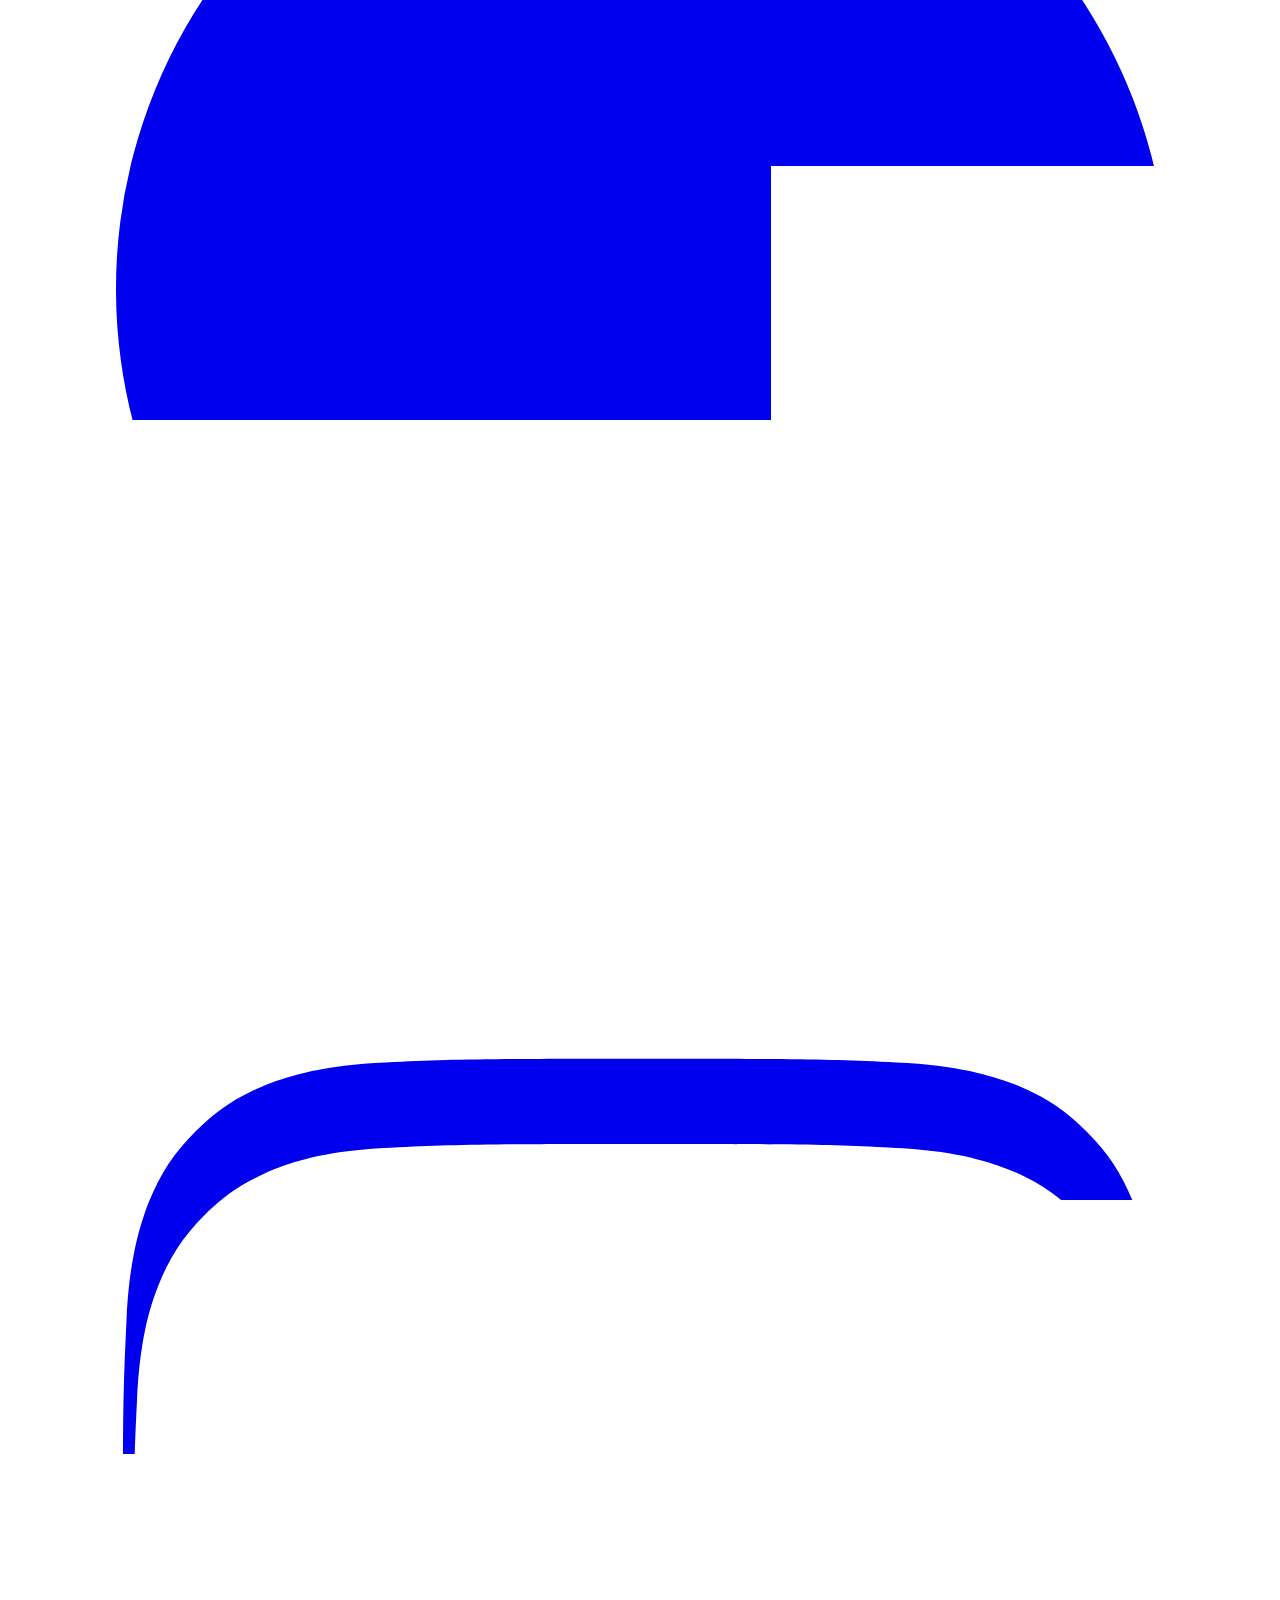
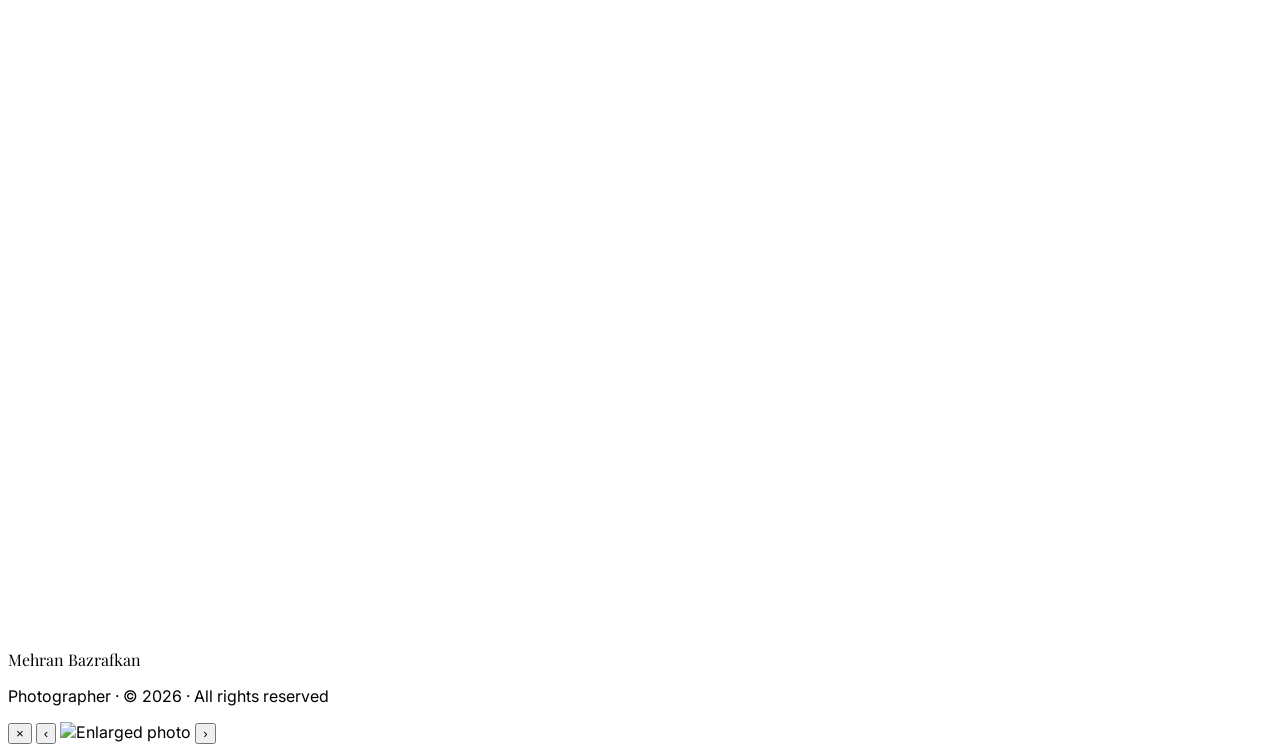
==== commit 8b29b3f9: "Updating selected work section." ====
--- a/index.html
+++ b/index.html
@@ -292,16 +292,27 @@
   <script src="js/shared.js"></script>
   <script>
     // --- Gallery data (Unsplash placeholders) ---
-    const photos = [
+    const portraits = [
       { cat: 'portrait', id: '1ce36849-b5a4-4559-982d-f962c8e8ea0f' },
       { cat: 'portrait', id: '7c8b5b66-7740-4499-81de-90f3b3f10183' },
       { cat: 'portrait', id: '80e1551d-083c-4a63-9961-b4668f4154ff' },
       { cat: 'portrait', id: 'ddd8c5f5-f71f-470f-82f2-0faf0a739c3c' },
-      { cat: 'street', id: '10925344-b891-4c61-b2db-01feb49afef8' },
-      { cat: 'landscape', id: '23c9d687-31de-487e-a311-6cbae0ac08a9' },
-      { cat: 'car', id: '23b37ea2-582a-4c35-a0c1-90891387be72' },
-      { cat: 'nature', id: '2b6bb8e3-1363-4db3-82c5-b8d075673af5' },
     ];
+
+    const pool = [];
+    PHOTO_CATEGORIES.forEach(cat => {
+      if (cat.id === 'portrait') return;
+      cat.images.forEach(img => {
+        const id = img.full.split('/').pop().replace('.jpg', '');
+        pool.push({ cat: cat.id, id });
+      });
+    });
+    for (let i = pool.length - 1; i > 0; i--) {
+      const j = Math.floor(Math.random() * (i + 1));
+      [pool[i], pool[j]] = [pool[j], pool[i]];
+    }
+
+    const photos = portraits.concat(pool.slice(0, 4));
 
     const gallery = document.getElementById('gallery');
     photos.forEach((photo, i) => {
--- a/css/shared.css
+++ b/css/shared.css
@@ -321,7 +321,7 @@
 }
 
 .mobile-acc.is-active { color: #b45309; }
-.mobile-acc .chev { transition: transform 0.2s ease; }
+.mobile-acc .chev { transition: transform 0.2s ease; width: 14px; height: 14px; }
 .mobile-acc.open .chev { transform: rotate(180deg); }
 
 .mobile-acc__body { display: none; padding: 0.25rem 0 0.75rem; }
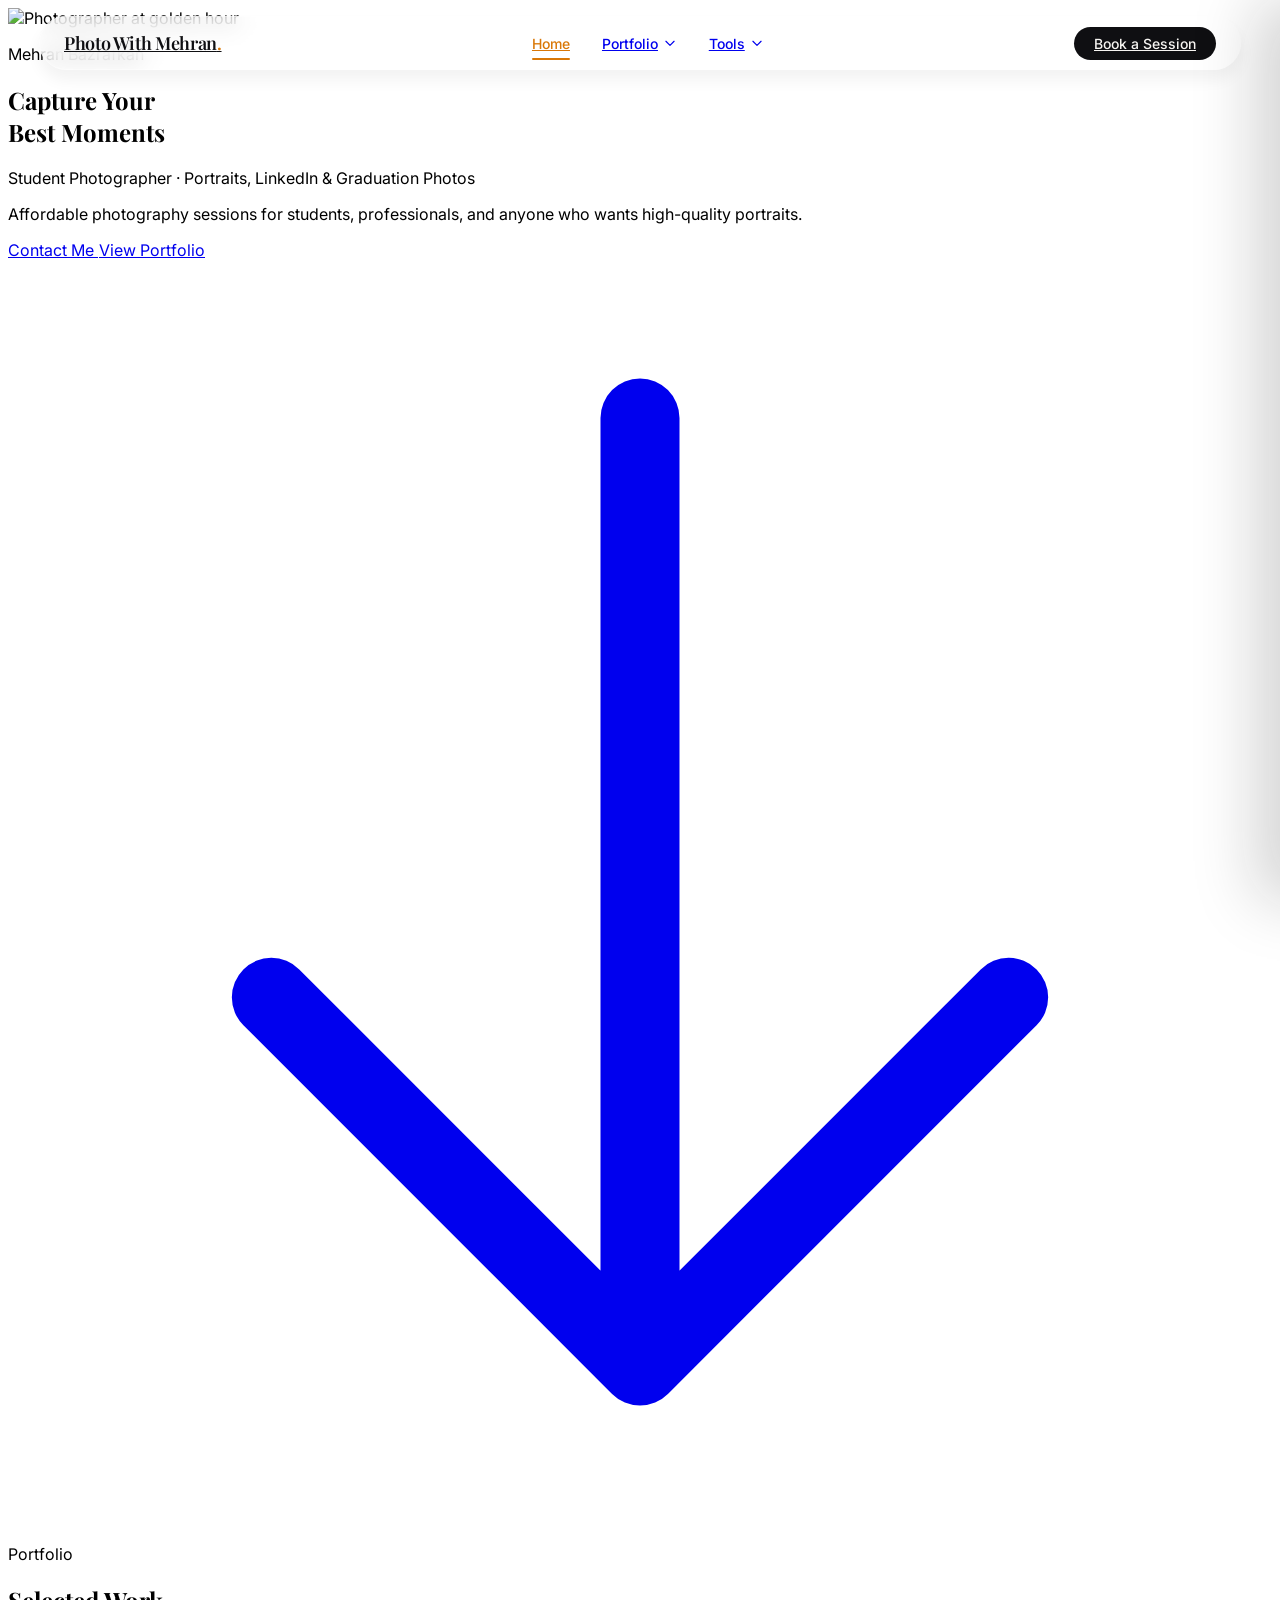
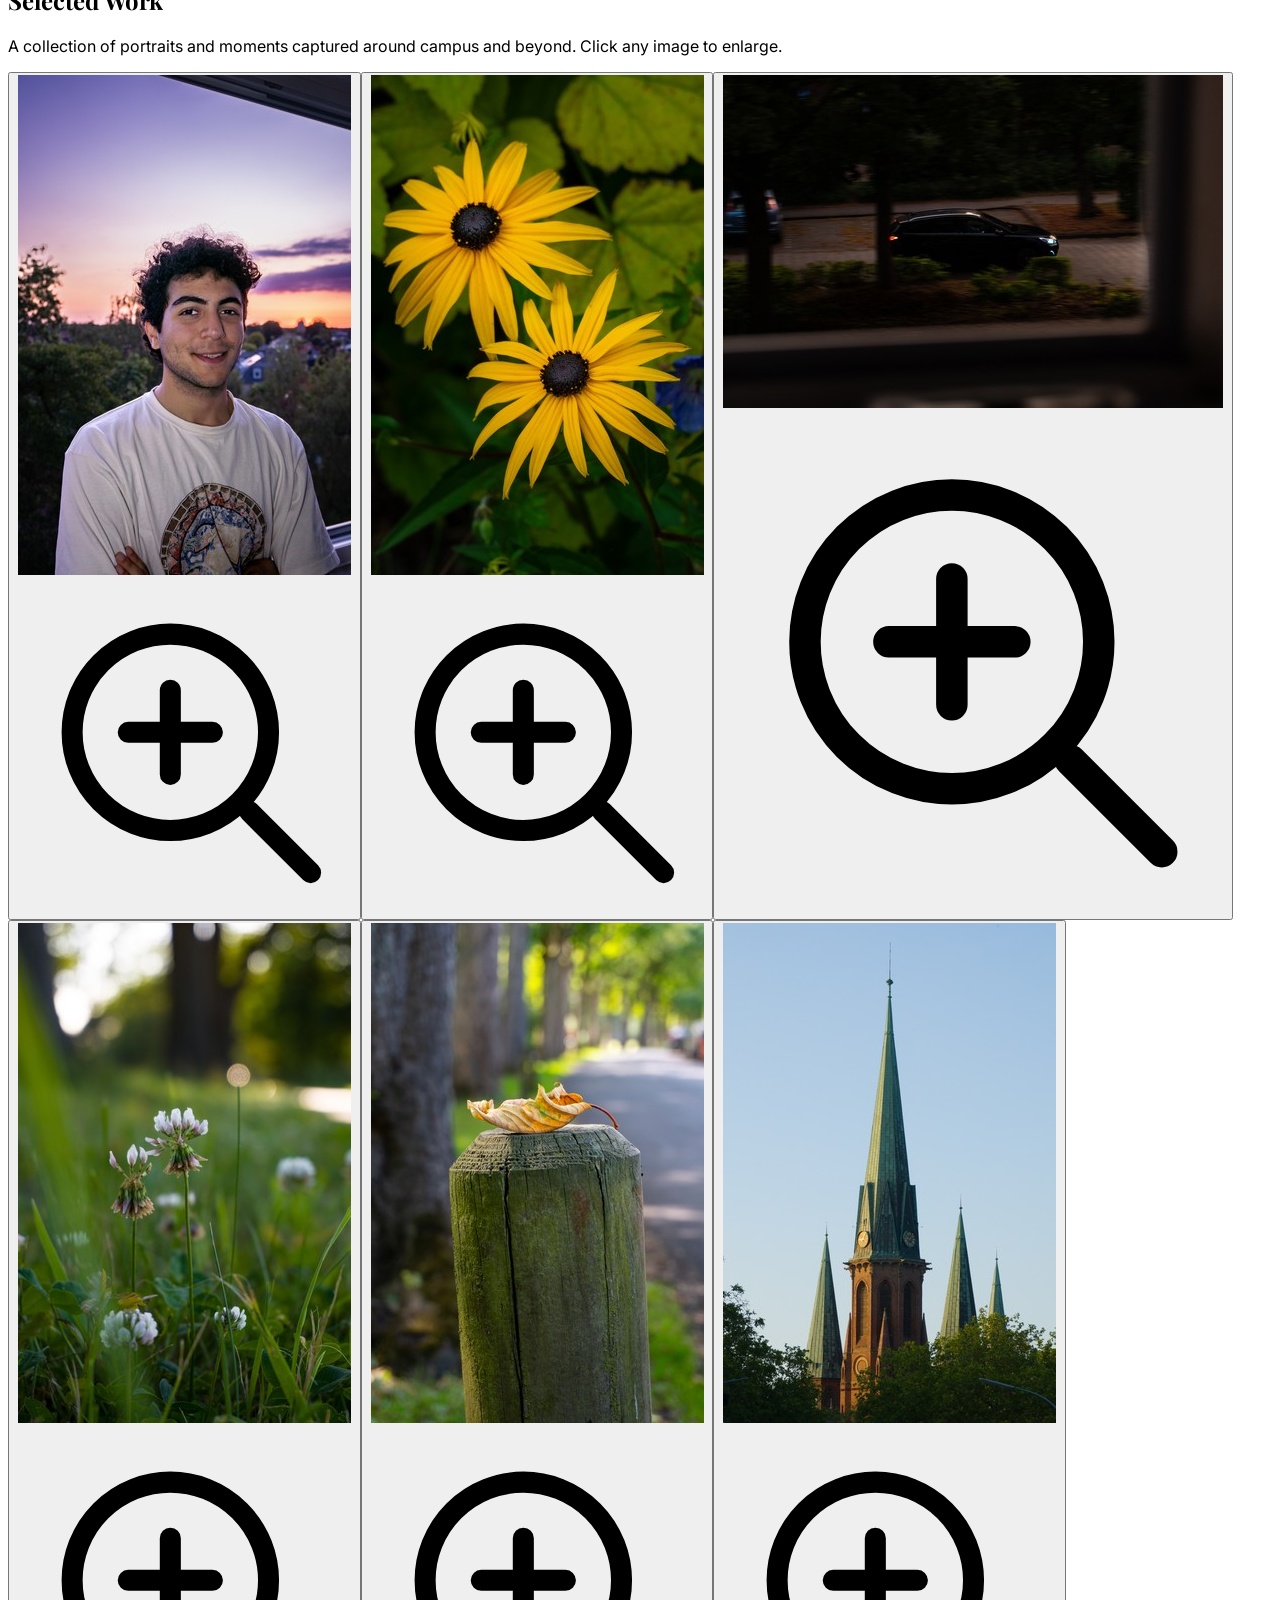
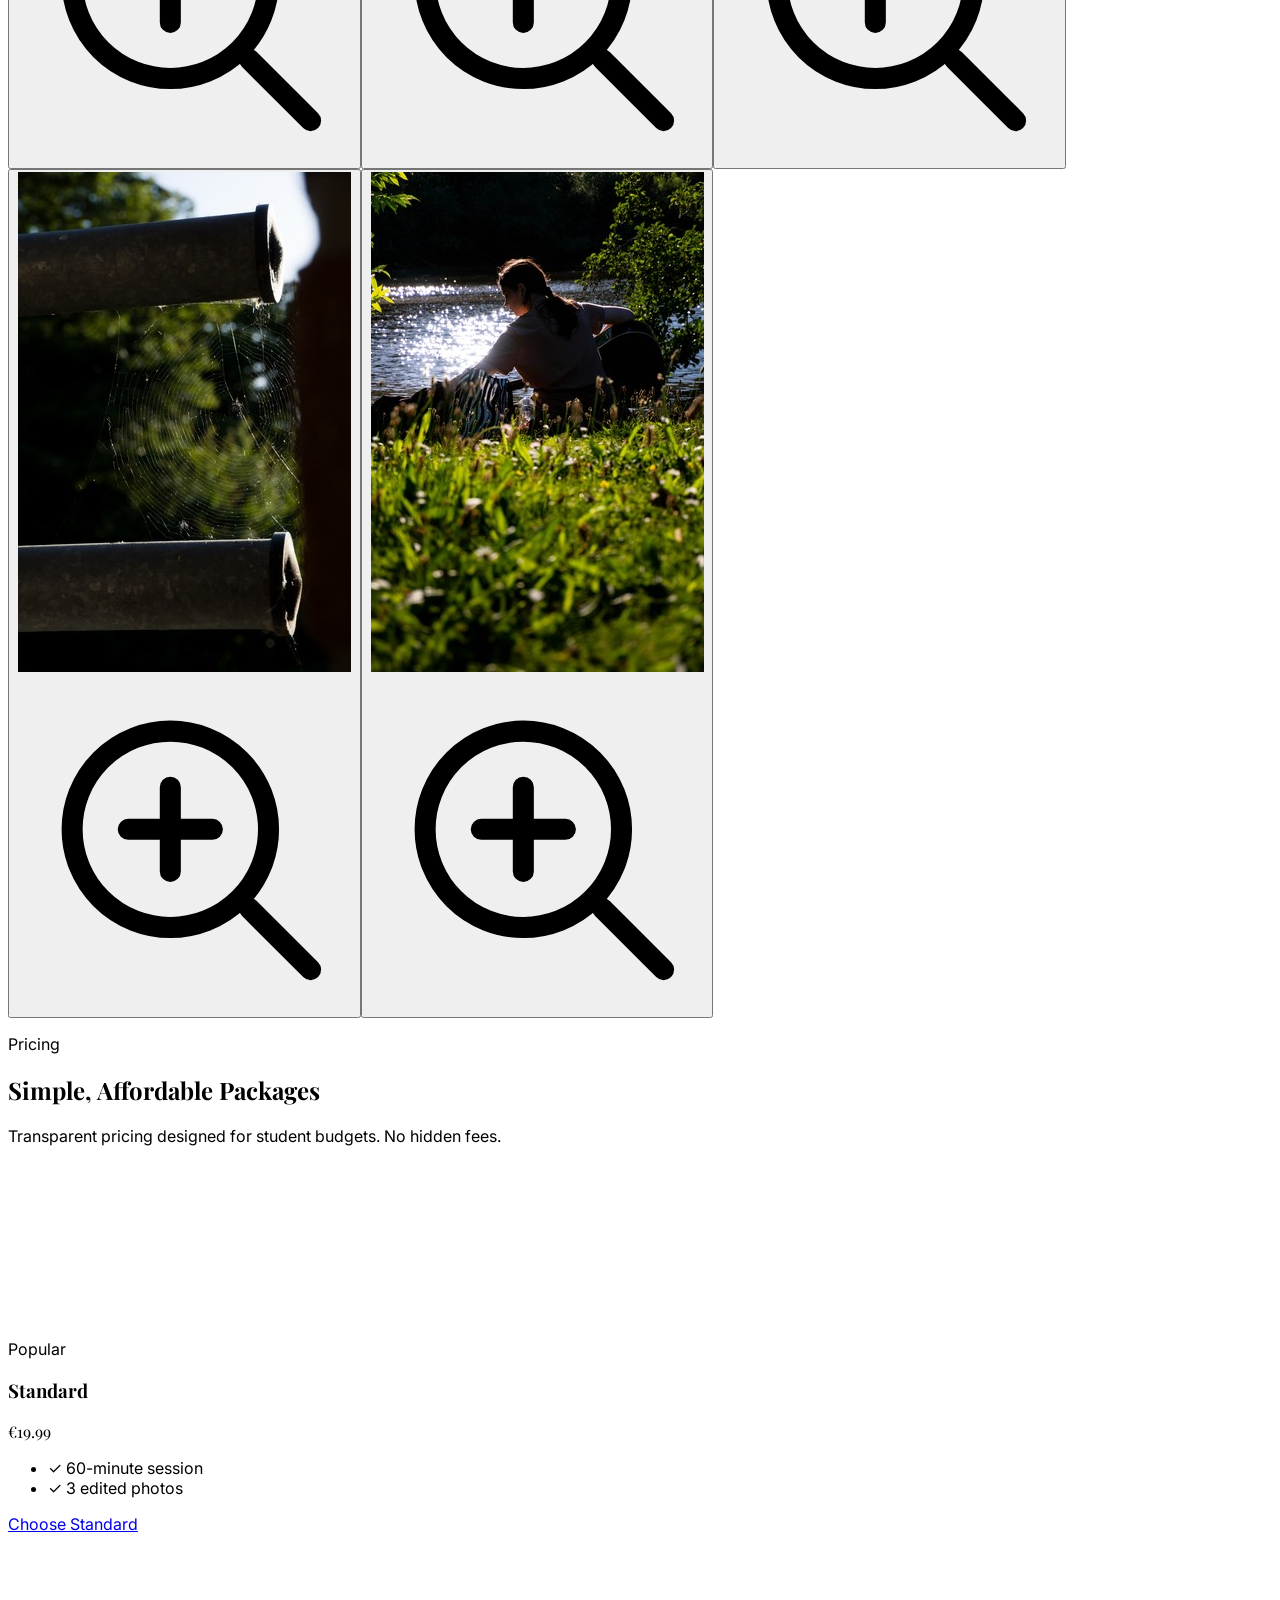
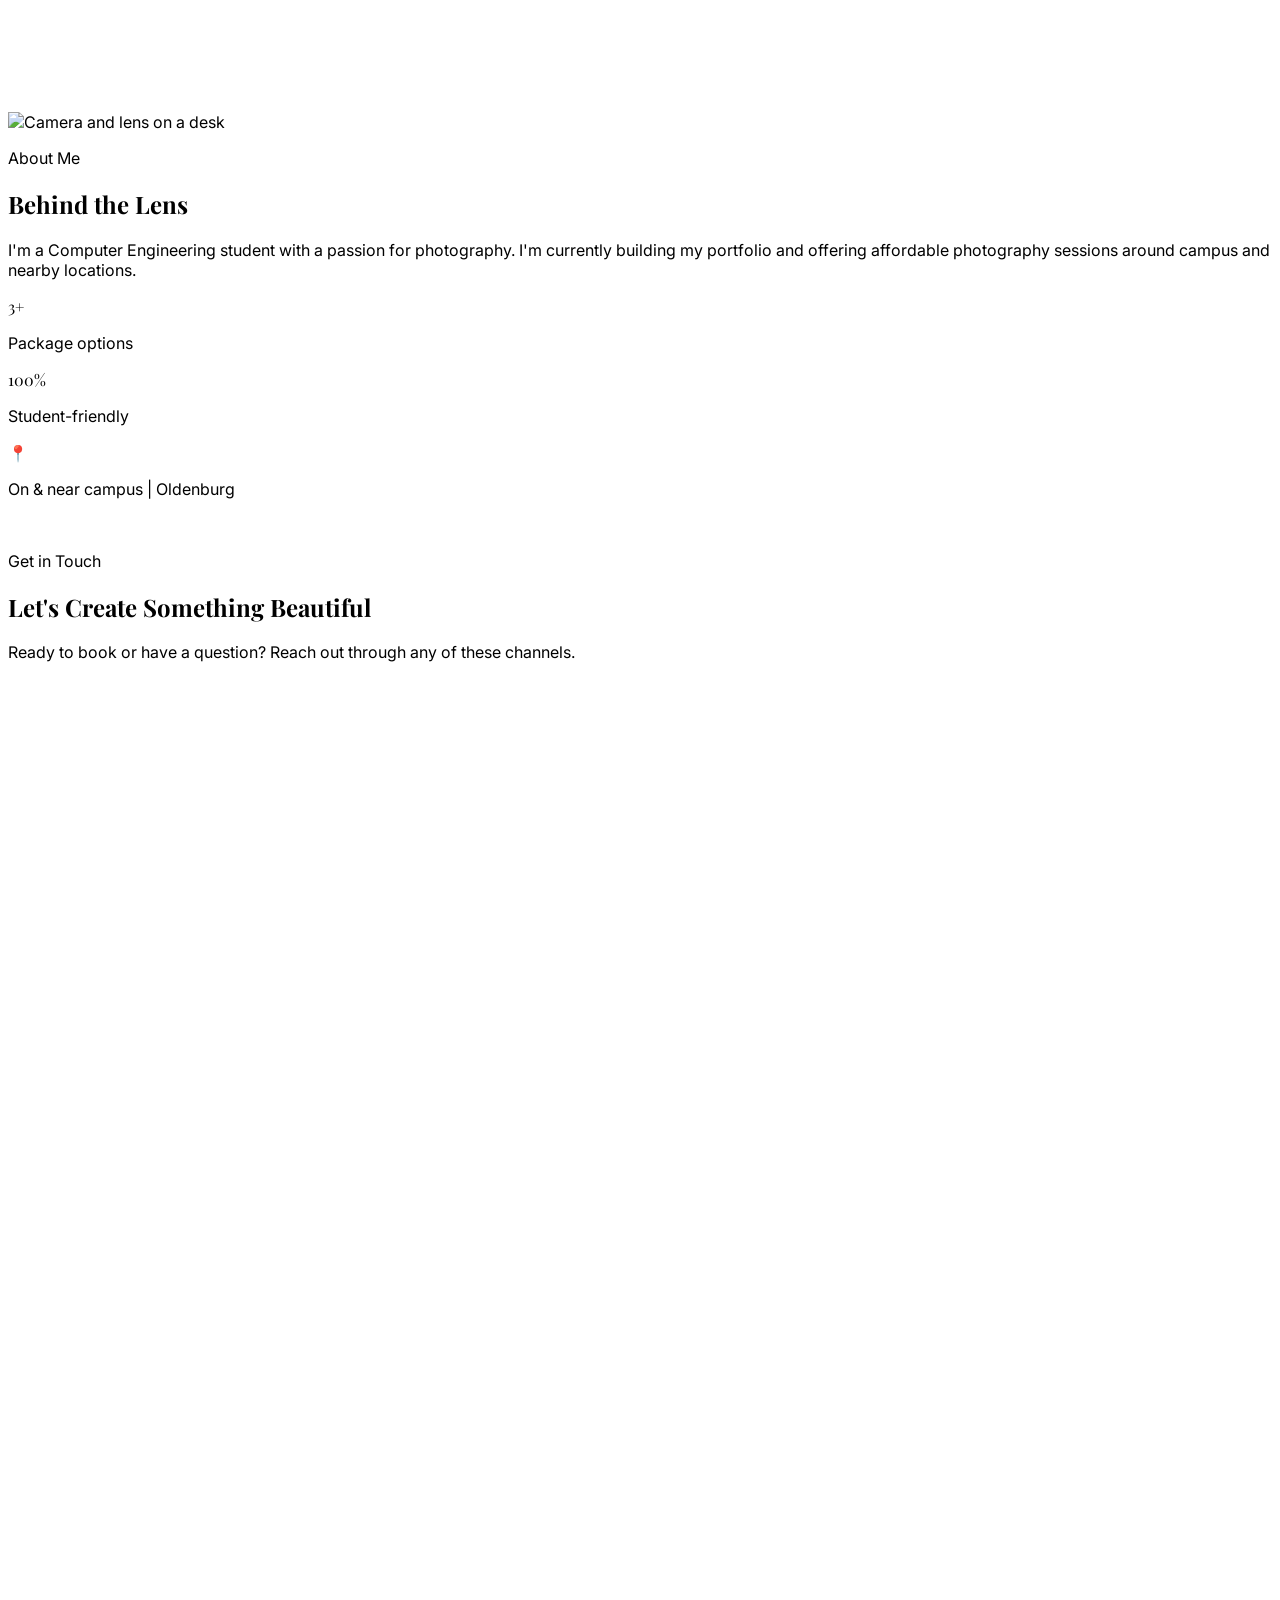
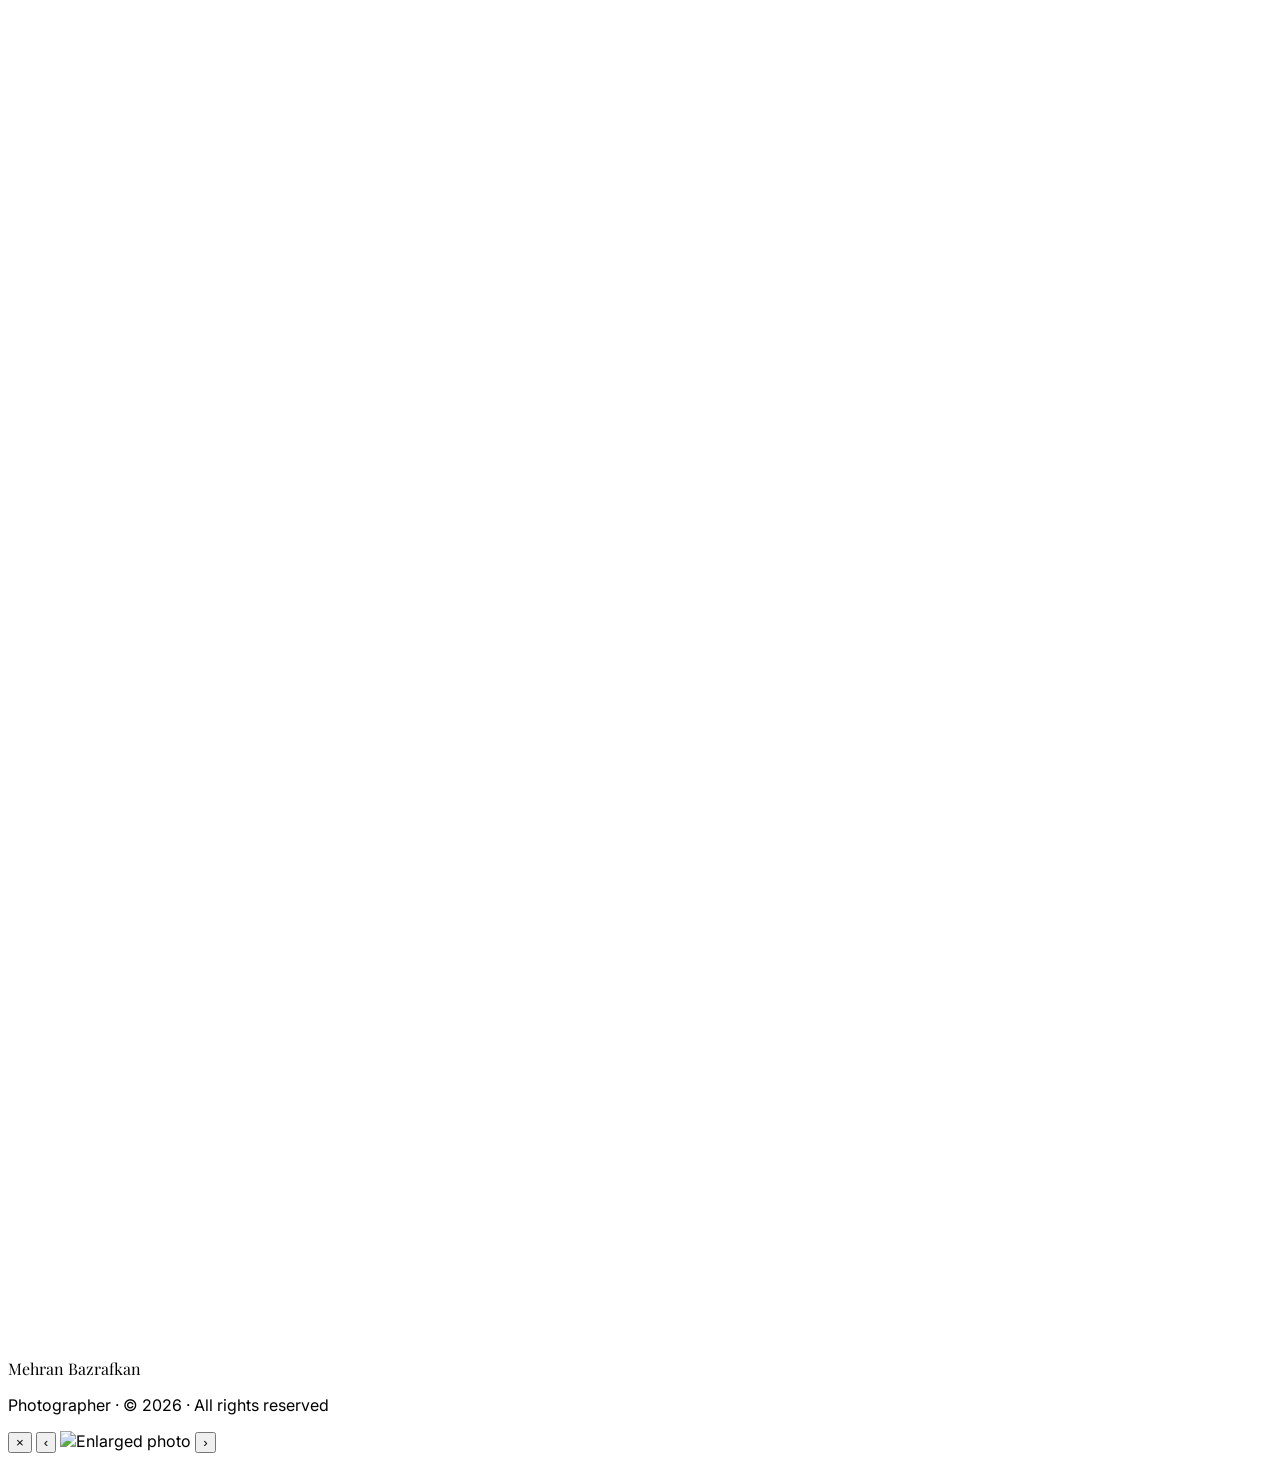
==== commit 5ae473cb: "Refactoring image loading method." ====
--- a/index.html
+++ b/index.html
@@ -221,7 +221,7 @@
           </div>
           <div>
             <p class="font-serif text-3xl font-bold text-amber-600">📍</p>
-            <p class="text-sm text-ink/60">On &amp; near campus</p>
+            <p class="text-sm text-ink/60">On &amp; near campus | Oldenburg</p>
           </div>
         </div>
       </div>
@@ -289,46 +289,60 @@
 
   <!-- ====================== SCRIPT ====================== -->
   <script src="js/portfolio-data.js"></script>
+  <script src="js/live-photos.js"></script>
   <script src="js/shared.js"></script>
   <script>
-    // --- Gallery data (Unsplash placeholders) ---
-    const portraits = [
-      { cat: 'portrait', id: '1ce36849-b5a4-4559-982d-f962c8e8ea0f' },
-      { cat: 'portrait', id: '7c8b5b66-7740-4499-81de-90f3b3f10183' },
-      { cat: 'portrait', id: '80e1551d-083c-4a63-9961-b4668f4154ff' },
-      { cat: 'portrait', id: 'ddd8c5f5-f71f-470f-82f2-0faf0a739c3c' },
-    ];
-
-    const pool = [];
-    PHOTO_CATEGORIES.forEach(cat => {
-      if (cat.id === 'portrait') return;
-      cat.images.forEach(img => {
-        const id = img.full.split('/').pop().replace('.jpg', '');
-        pool.push({ cat: cat.id, id });
+    // --- Gallery data ---
+
+    const gallery = document.getElementById('gallery');
+    let photos = [];
+
+    function shuffle(arr) {
+      for (let i = arr.length - 1; i > 0; i--) {
+        const j = Math.floor(Math.random() * (i + 1));
+        [arr[i], arr[j]] = [arr[j], arr[i]];
+      }
+      return arr;
+    }
+
+    function asItem(cat, img) {
+      return { cat: cat.id, id: img.full.split('/').pop().replace('.jpg', '') };
+    }
+
+    function buildPhotos() {
+      const cats = window.PHOTO_CATEGORIES || [];
+      const portrait = cats.find(c => c.id === 'portrait');
+      const portraits = portrait ? portrait.images.slice(0, 4).map(img => asItem(portrait, img)) : [];
+
+      const pool = [];
+      cats.forEach(cat => {
+        if (cat.id === 'portrait') return;
+        cat.images.forEach(img => pool.push(asItem(cat, img)));
       });
-    });
-    for (let i = pool.length - 1; i > 0; i--) {
-      const j = Math.floor(Math.random() * (i + 1));
-      [pool[i], pool[j]] = [pool[j], pool[i]];
-    }
-
-    const photos = portraits.concat(pool.slice(0, 4));
-
-    const gallery = document.getElementById('gallery');
-    photos.forEach((photo, i) => {
-      const thumb = `./assets/images/thumbnails/${photo.cat}/${photo.id}.jpg`;
-      const full  = `./assets/images/portfolio/${photo.cat}/${photo.id}.jpg`;
-      const wrap = document.createElement('button');
-      wrap.className = 'group relative aspect-square overflow-hidden rounded-2xl shadow-md focus:outline-none focus:ring-2 focus:ring-amber-500';
-      wrap.innerHTML = `
-        <img src="${thumb}" data-full="${full}" alt="Portfolio photo ${i + 1}" loading="lazy"
-             class="h-full w-full object-cover transition duration-500 group-hover:scale-110" />
-        <span class="absolute inset-0 flex items-center justify-center bg-black/0 text-white opacity-0 transition group-hover:bg-black/30 group-hover:opacity-100">
-          <svg class="h-7 w-7" fill="none" stroke="currentColor" viewBox="0 0 24 24"><path stroke-linecap="round" stroke-linejoin="round" stroke-width="1.5" d="M21 21l-4.35-4.35M11 18a7 7 0 100-14 7 7 0 000 14zM11 8v6M8 11h6"/></svg>
-        </span>`;
-      wrap.addEventListener('click', () => openLightbox(i));
-      gallery.appendChild(wrap);
-    });
+      shuffle(pool);
+
+      // Up to 8 in the grid: portraits first, then random fill.
+      return portraits.concat(pool.slice(0, 8 - portraits.length));
+    }
+
+    function renderGallery() {
+      photos = buildPhotos();
+      gallery.innerHTML = '';
+      photos.forEach((photo, i) => {
+        const thumb = `./assets/images/thumbnails/${photo.cat}/${photo.id}.jpg`;
+        const full  = `./assets/images/portfolio/${photo.cat}/${photo.id}.jpg`;
+        const wrap = document.createElement('button');
+        wrap.className = 'group relative aspect-square overflow-hidden rounded-2xl shadow-md focus:outline-none focus:ring-2 focus:ring-amber-500';
+        wrap.innerHTML = `
+          <img src="${thumb}" data-full="${full}" alt="Portfolio photo ${i + 1}" loading="lazy"
+               class="h-full w-full object-cover transition duration-500 group-hover:scale-110" />
+          <span class="absolute inset-0 flex items-center justify-center bg-black/0 text-white opacity-0 transition group-hover:bg-black/30 group-hover:opacity-100">
+            <svg class="h-7 w-7" fill="none" stroke="currentColor" viewBox="0 0 24 24"><path stroke-linecap="round" stroke-linejoin="round" stroke-width="1.5" d="M21 21l-4.35-4.35M11 18a7 7 0 100-14 7 7 0 000 14zM11 8v6M8 11h6"/></svg>
+          </span>`;
+        wrap.addEventListener('click', () => openLightbox(i));
+        gallery.appendChild(wrap);
+      });
+    }
 
     // --- Lightbox ---
     const lightbox = document.getElementById('lightbox');
@@ -371,6 +385,9 @@
       if (e.key === 'ArrowRight') step(1);
     });
 
+    renderGallery();
+    document.addEventListener('photocategories', renderGallery);
+
     // --- Scroll reveal ---
     const observer = new IntersectionObserver((entries) => {
       entries.forEach((entry) => {
--- a/css/shared.css
+++ b/css/shared.css
@@ -456,4 +456,14 @@
   background: rgba(15, 15, 18, 0.06);
   color: rgba(15, 15, 18, 0.35);
   font-size: 0.75rem;
+}
+
+/* ---------- Sticky footer ---------- */
+body {
+  display: flex;
+  flex-direction: column;
+  min-height: 100vh;
+}
+body > footer {
+  margin-top: auto;
 }
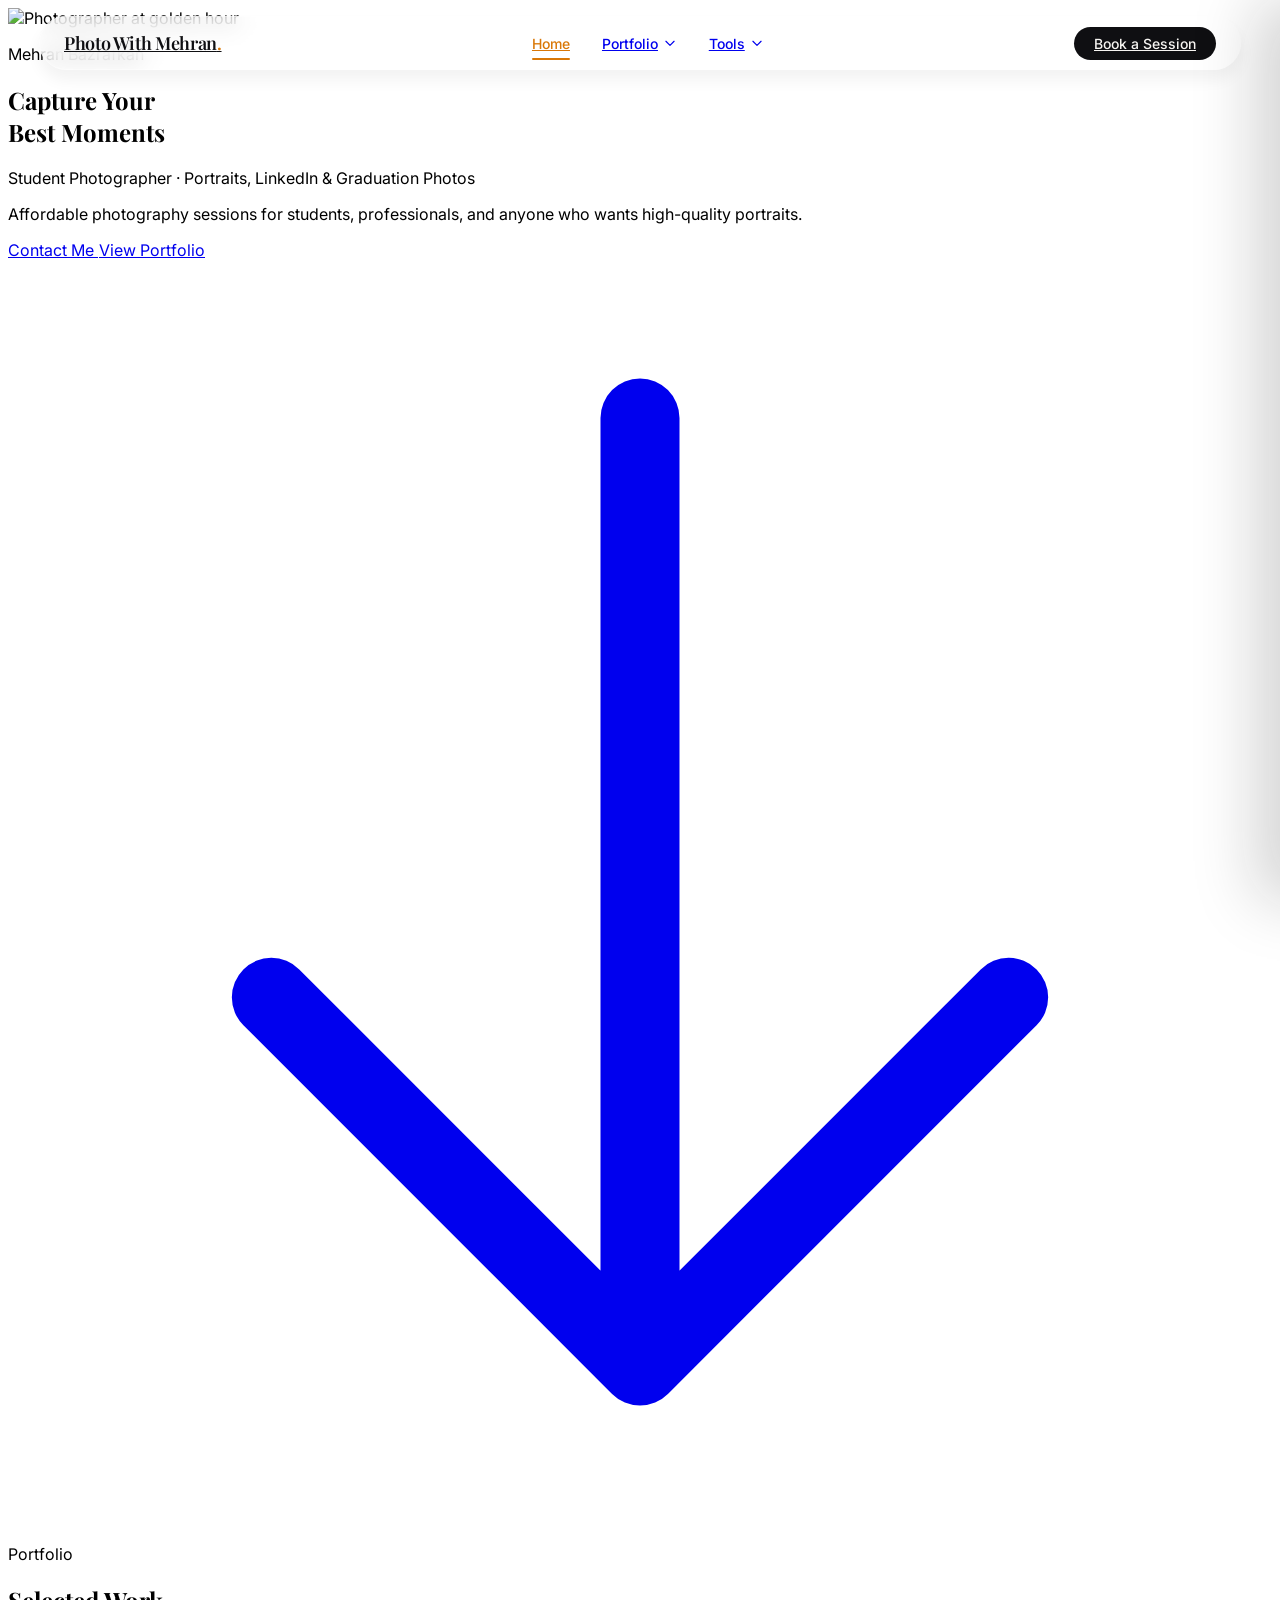
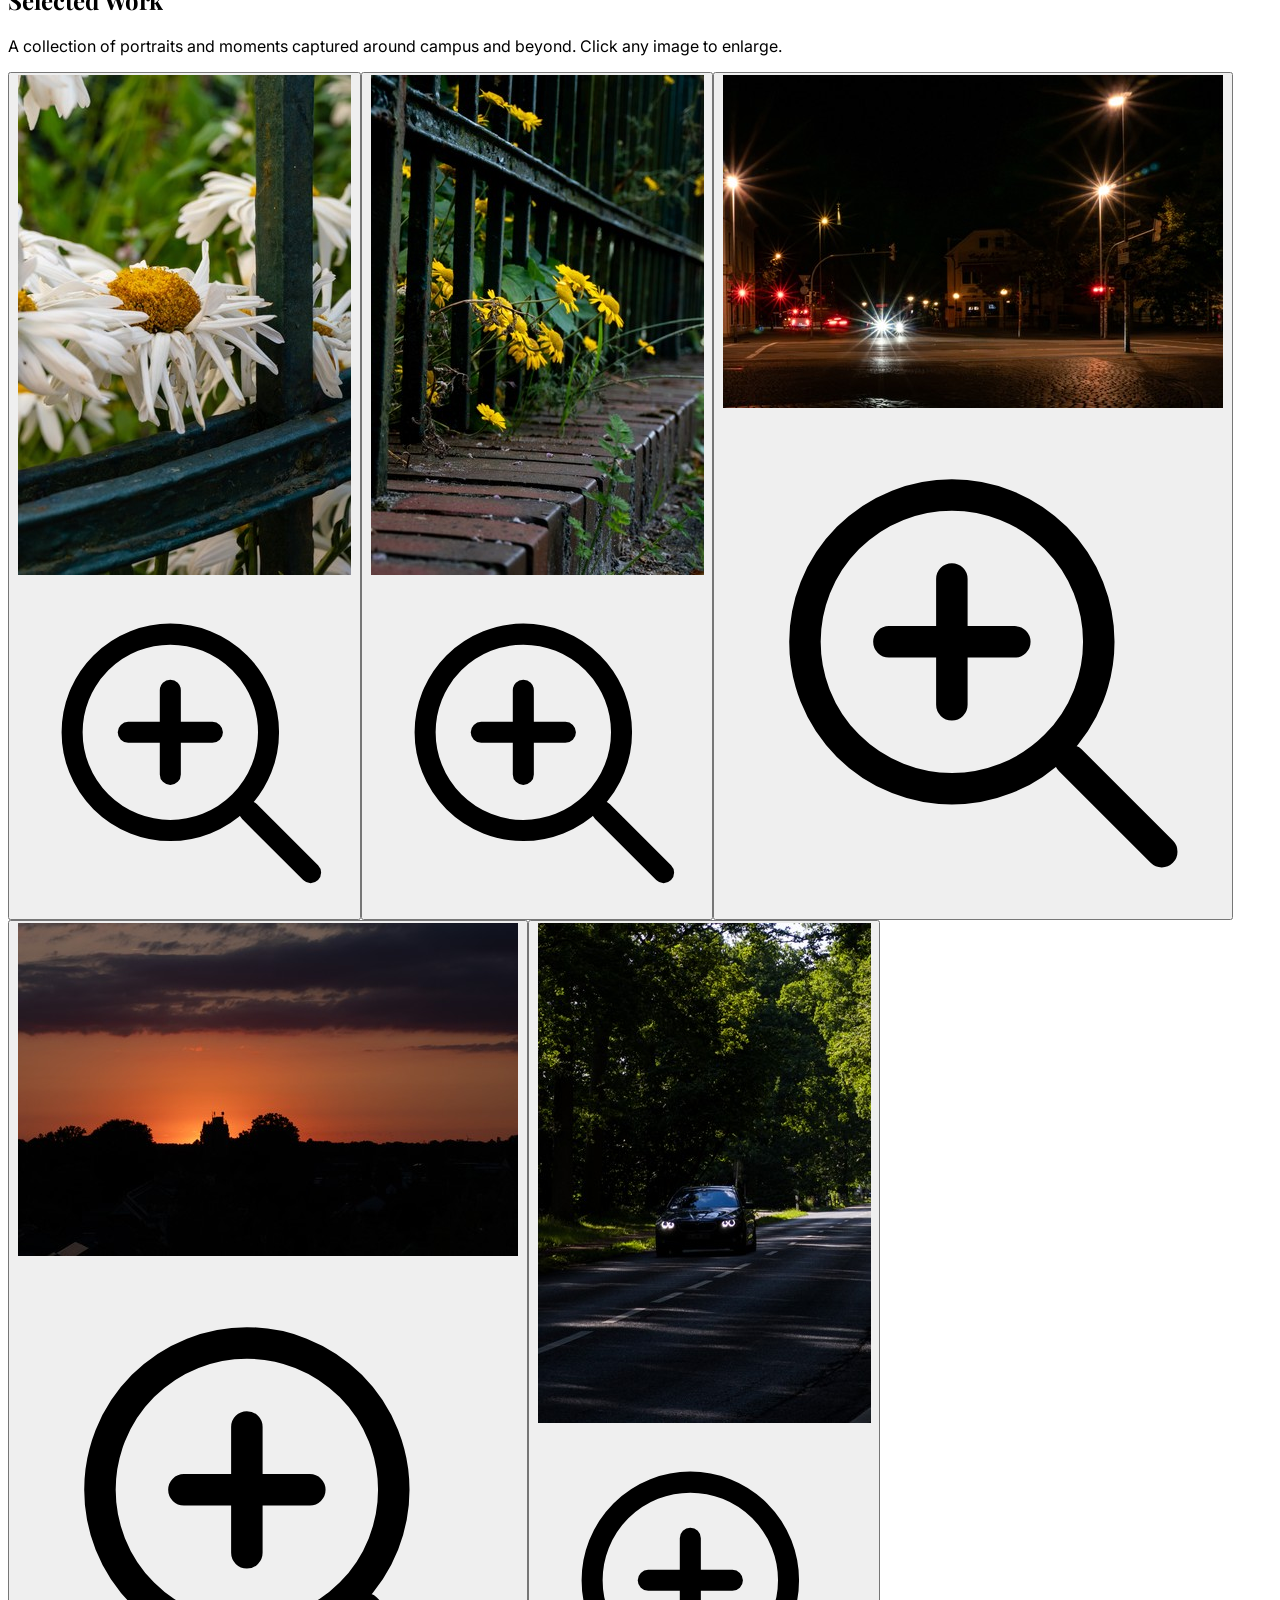
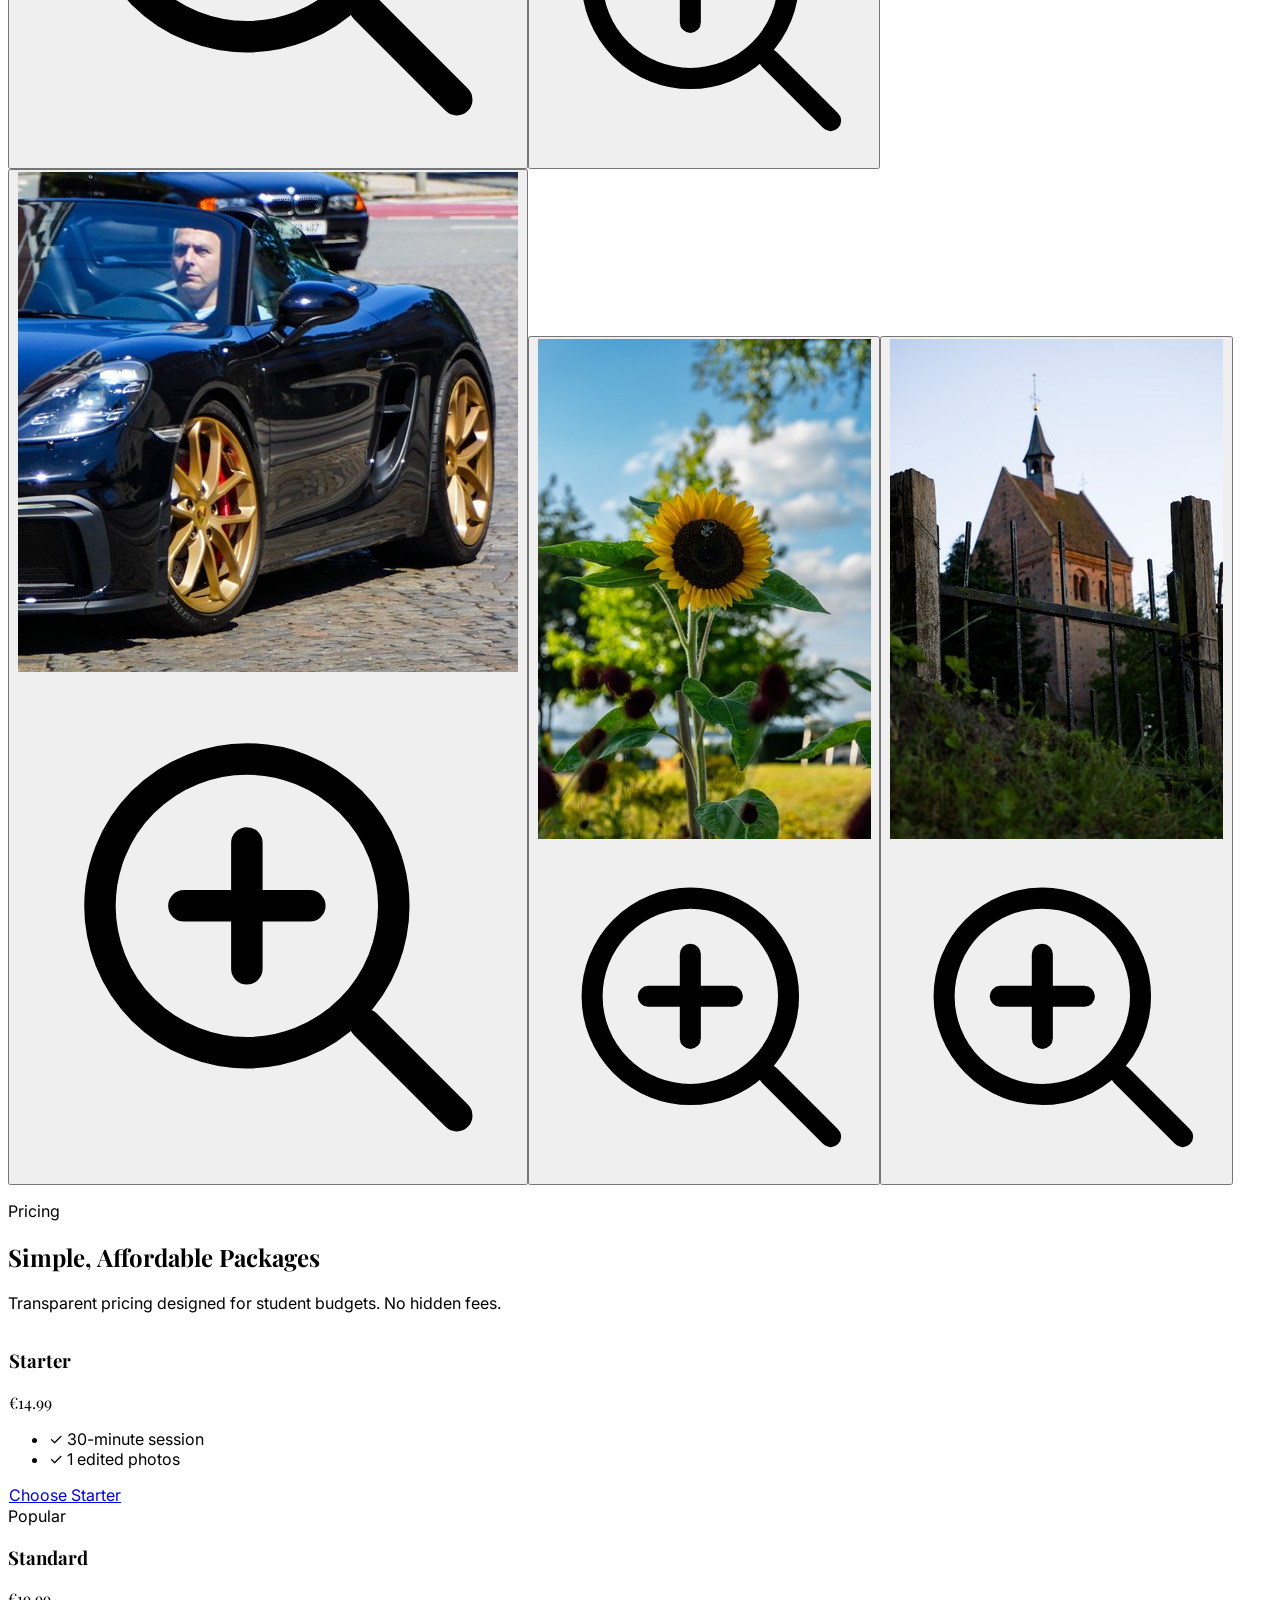
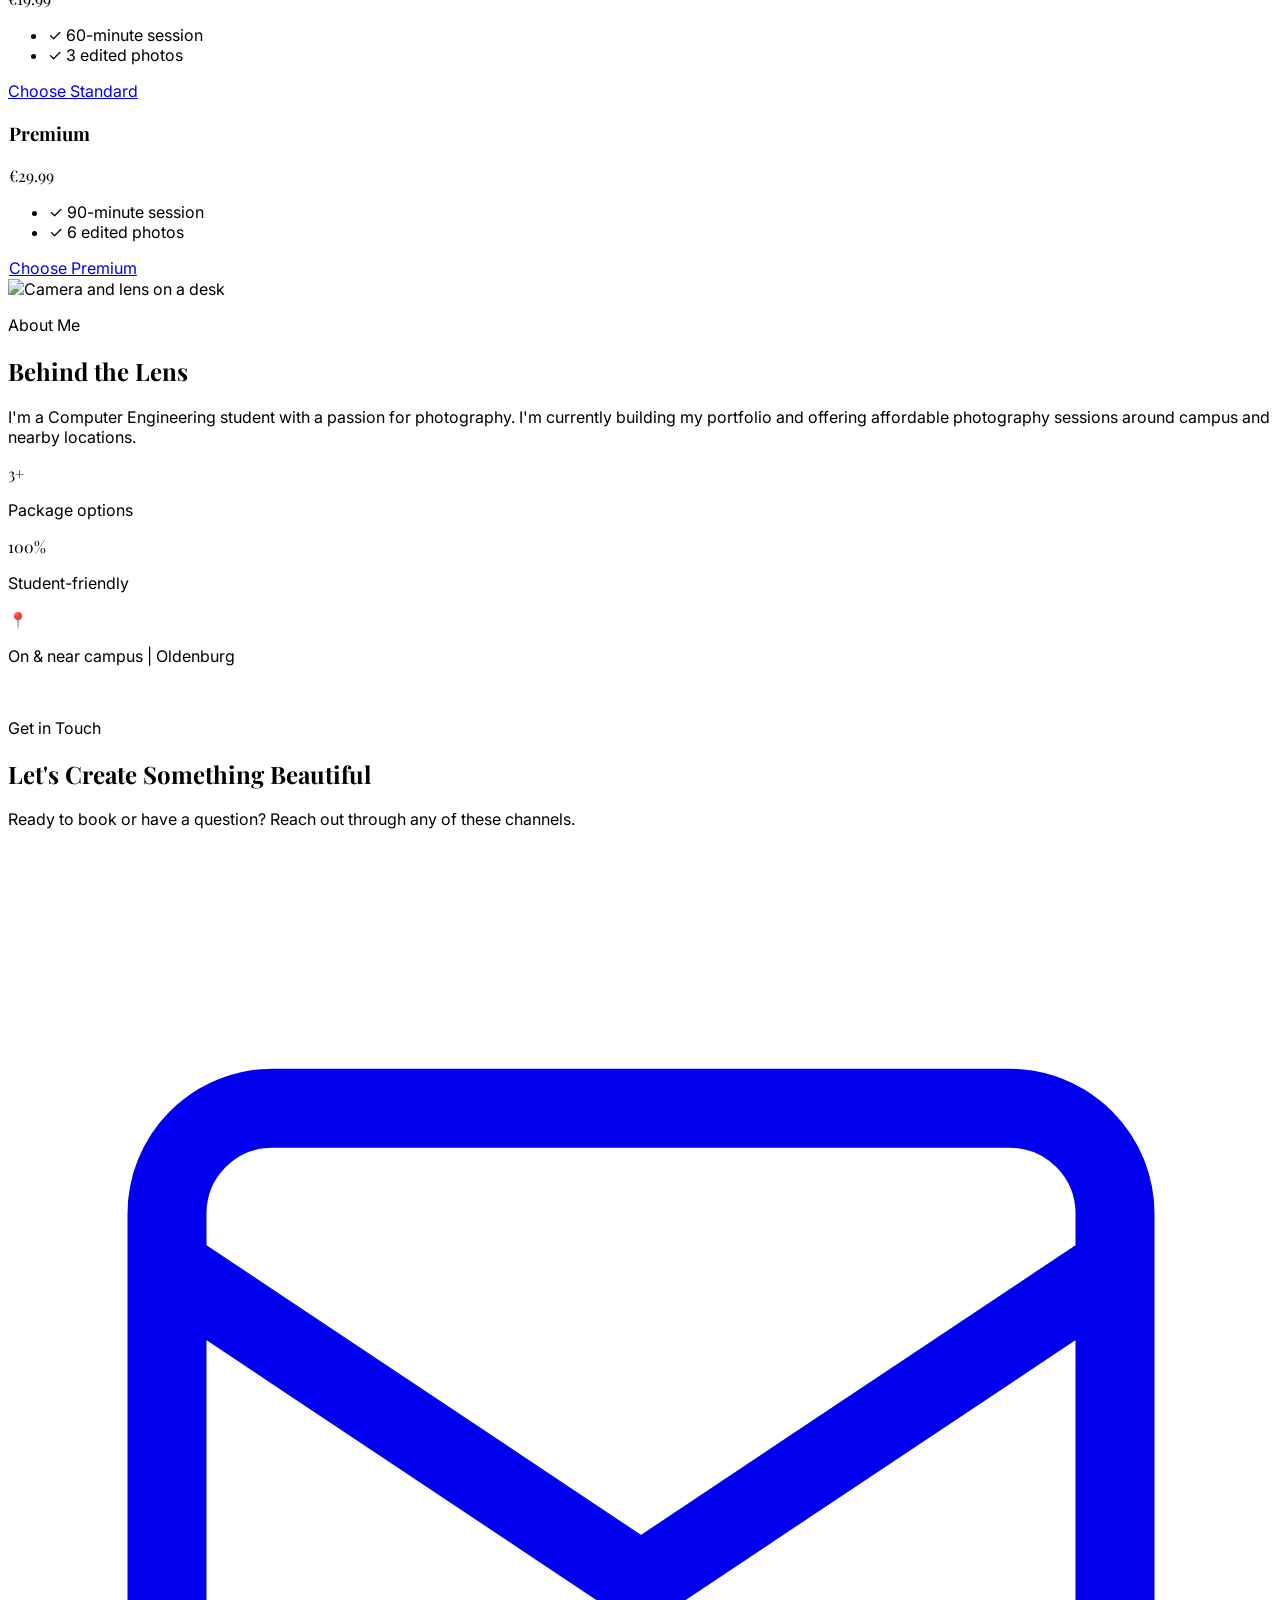
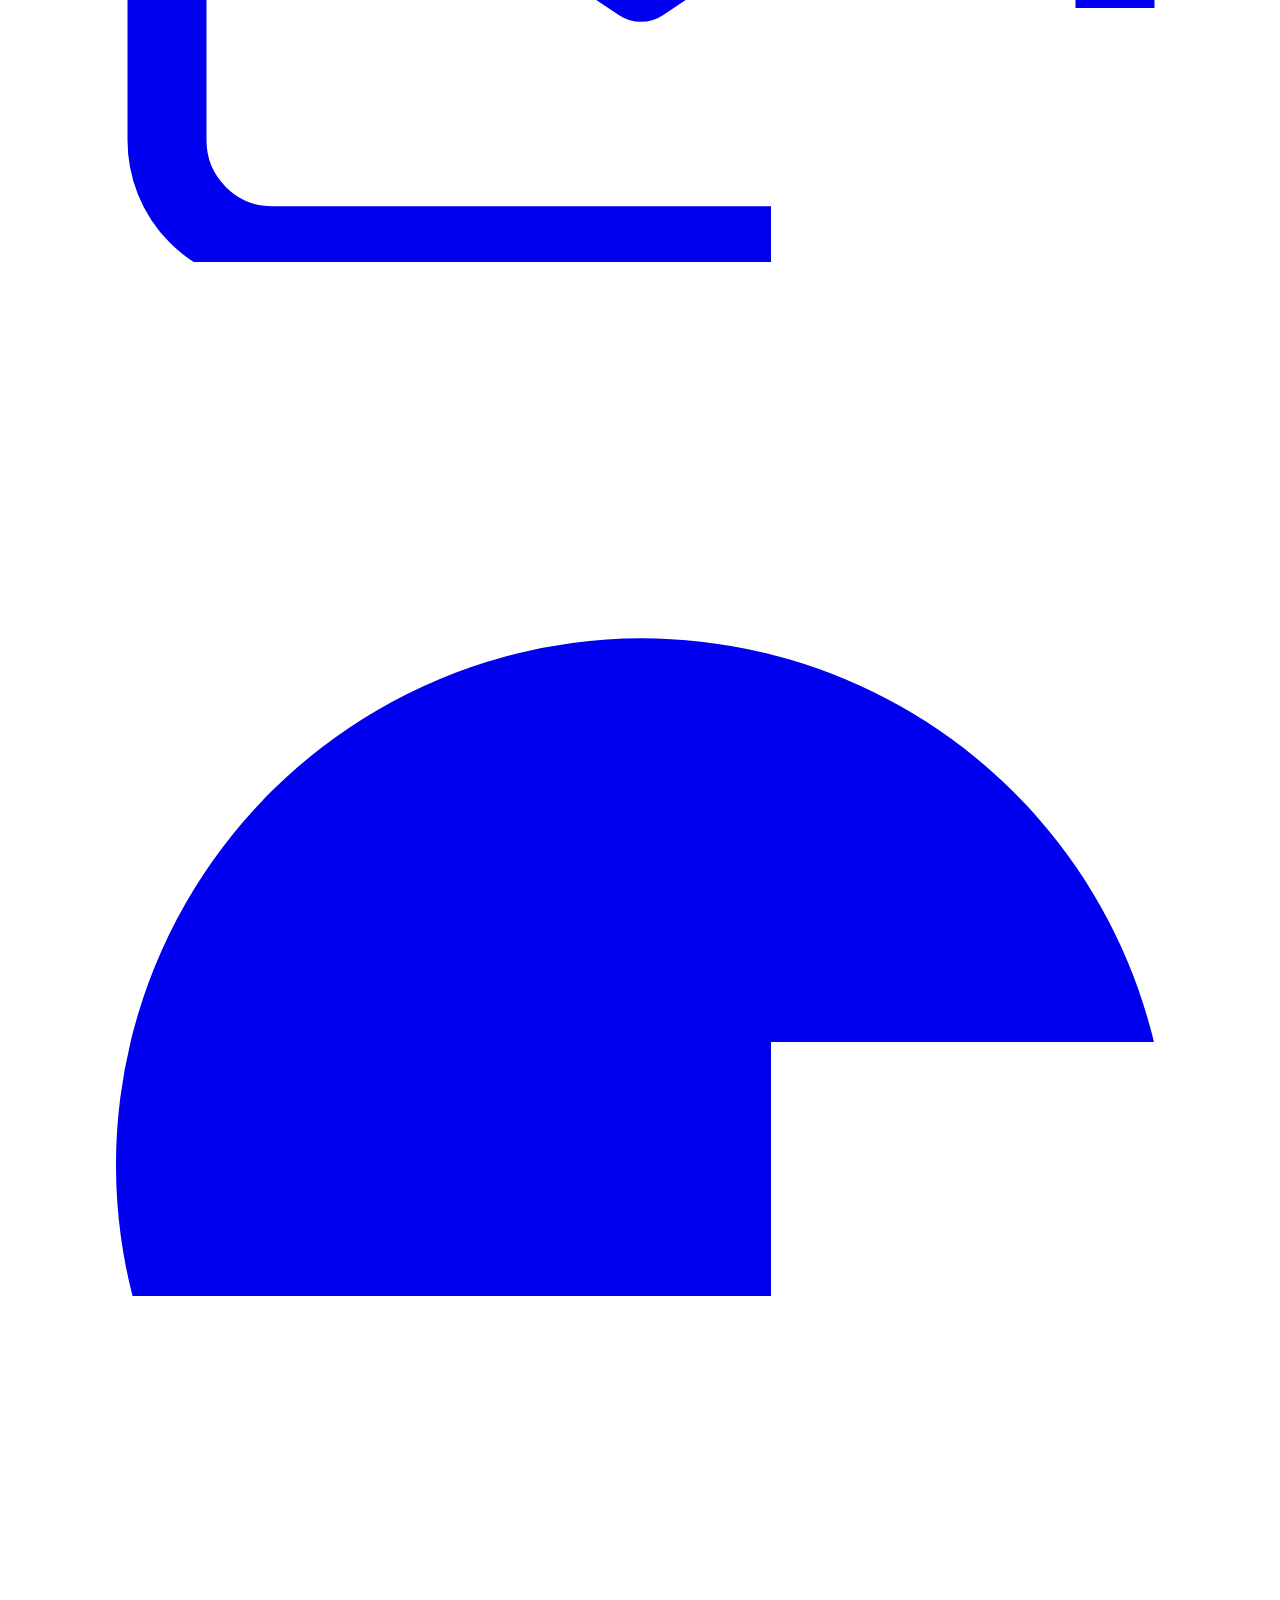
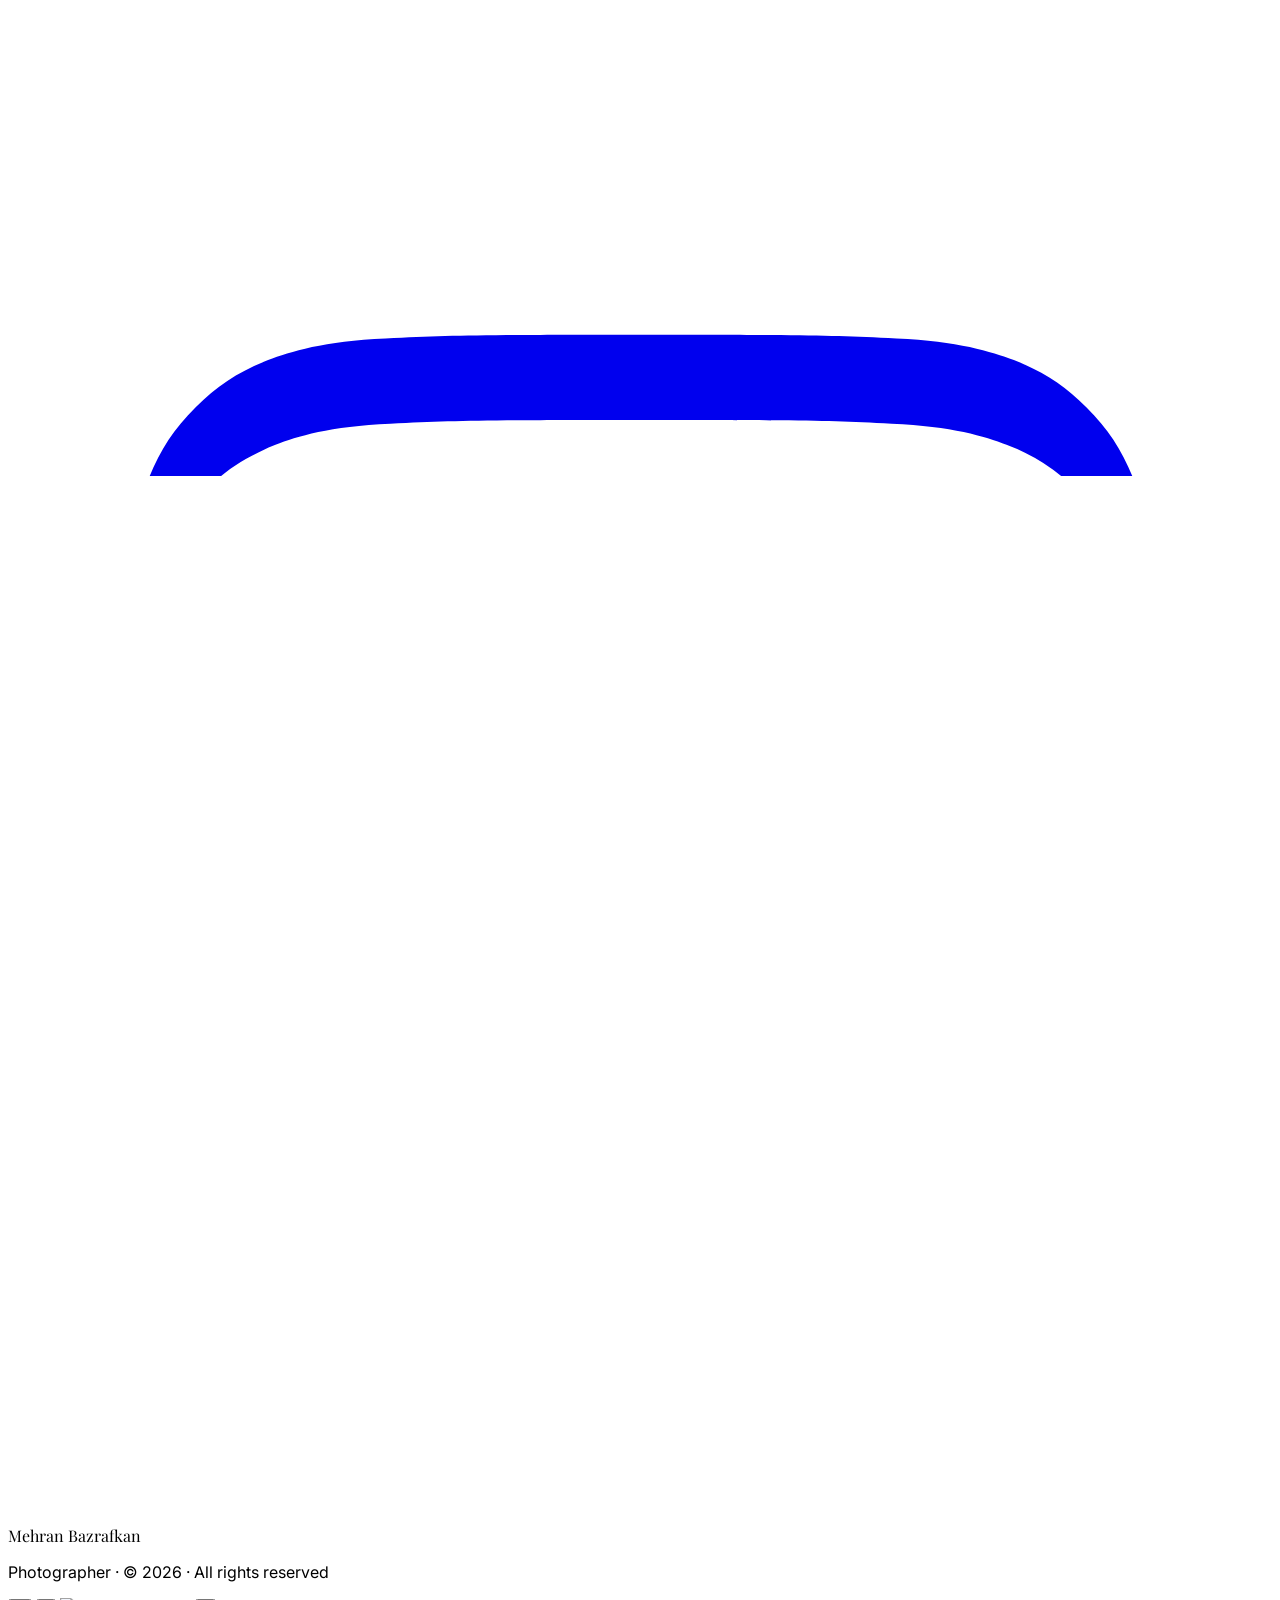
==== commit 7512353b: "Updating selected work section in the main page." ====
--- a/index.html
+++ b/index.html
@@ -310,19 +310,14 @@
     }
 
     function buildPhotos() {
-      const cats = window.PHOTO_CATEGORIES || [];
-      const portrait = cats.find(c => c.id === 'portrait');
-      const portraits = portrait ? portrait.images.slice(0, 4).map(img => asItem(portrait, img)) : [];
-
       const pool = [];
-      cats.forEach(cat => {
-        if (cat.id === 'portrait') return;
+      (window.PHOTO_CATEGORIES || []).forEach(cat => {
         cat.images.forEach(img => pool.push(asItem(cat, img)));
       });
       shuffle(pool);
 
-      // Up to 8 in the grid: portraits first, then random fill.
-      return portraits.concat(pool.slice(0, 8 - portraits.length));
+      // Up to 8 random images in the grid.
+      return pool.slice(0, 8);
     }
 
     function renderGallery() {
